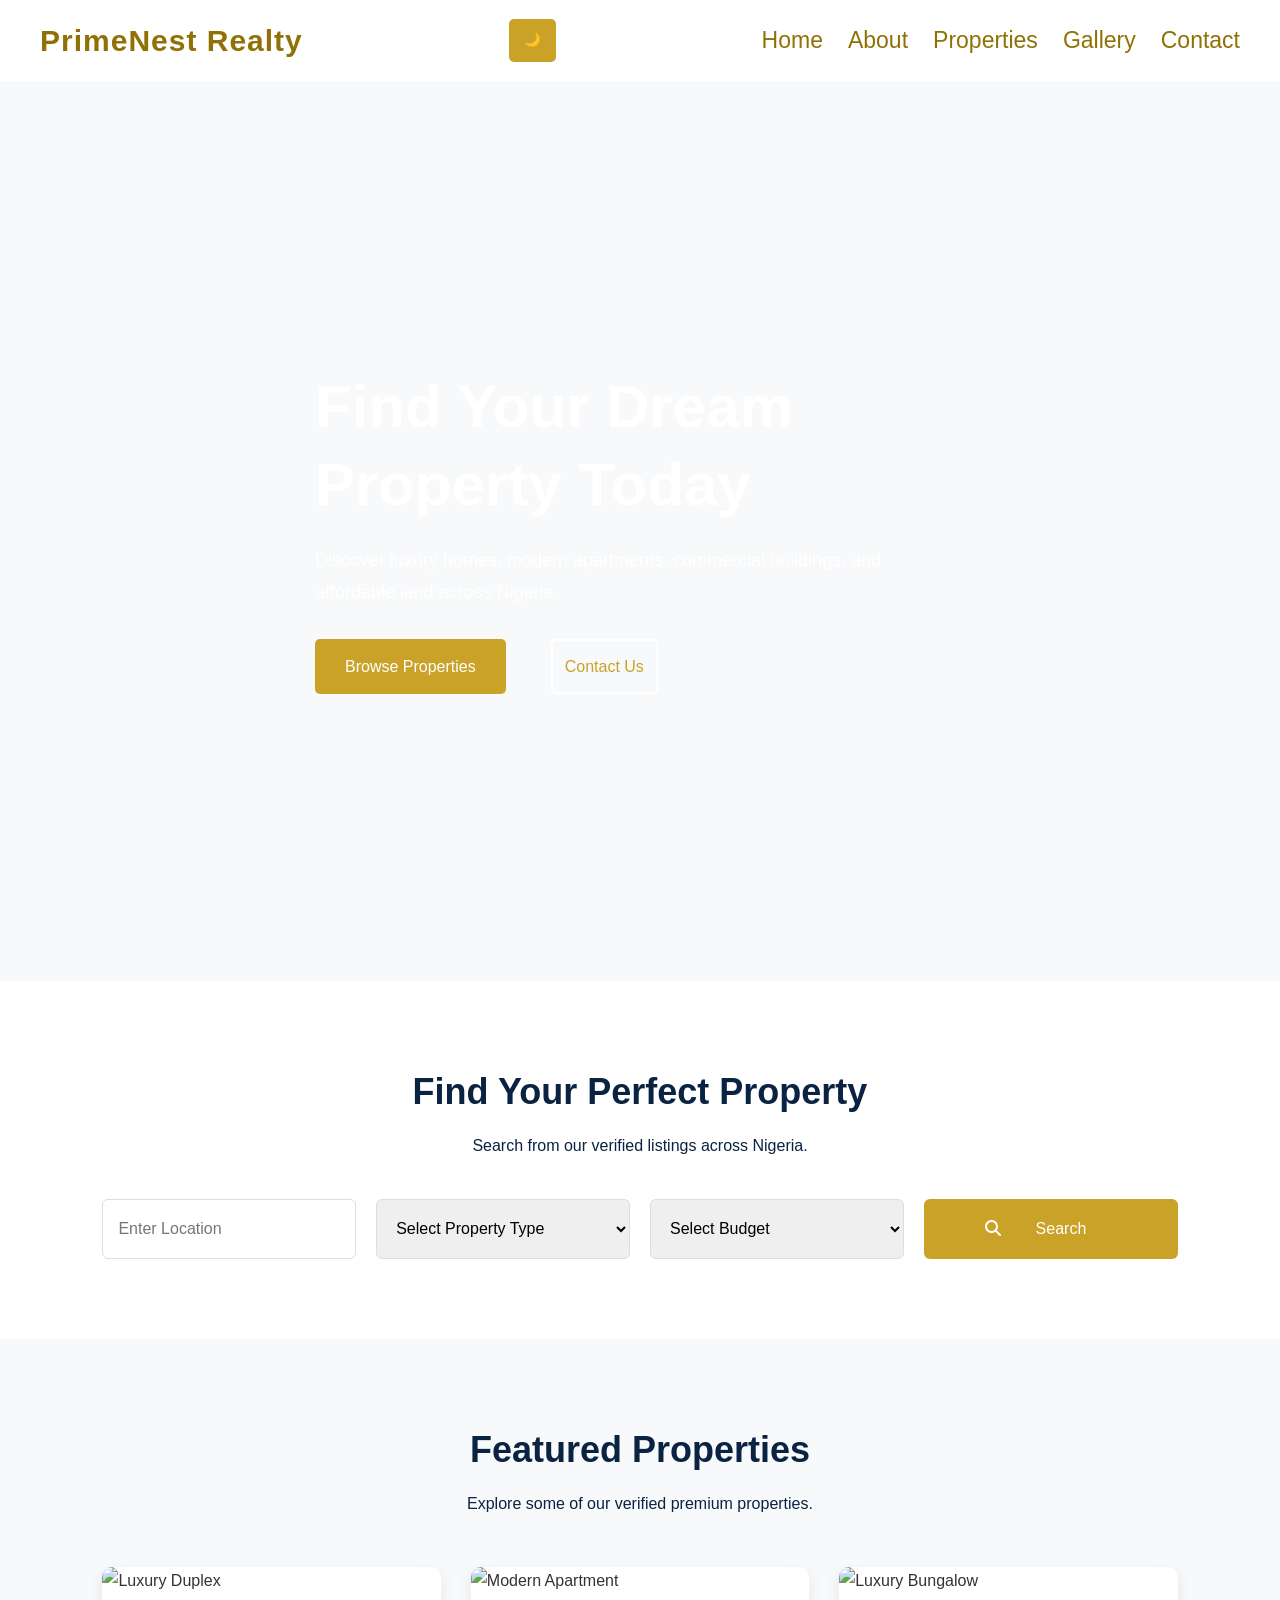
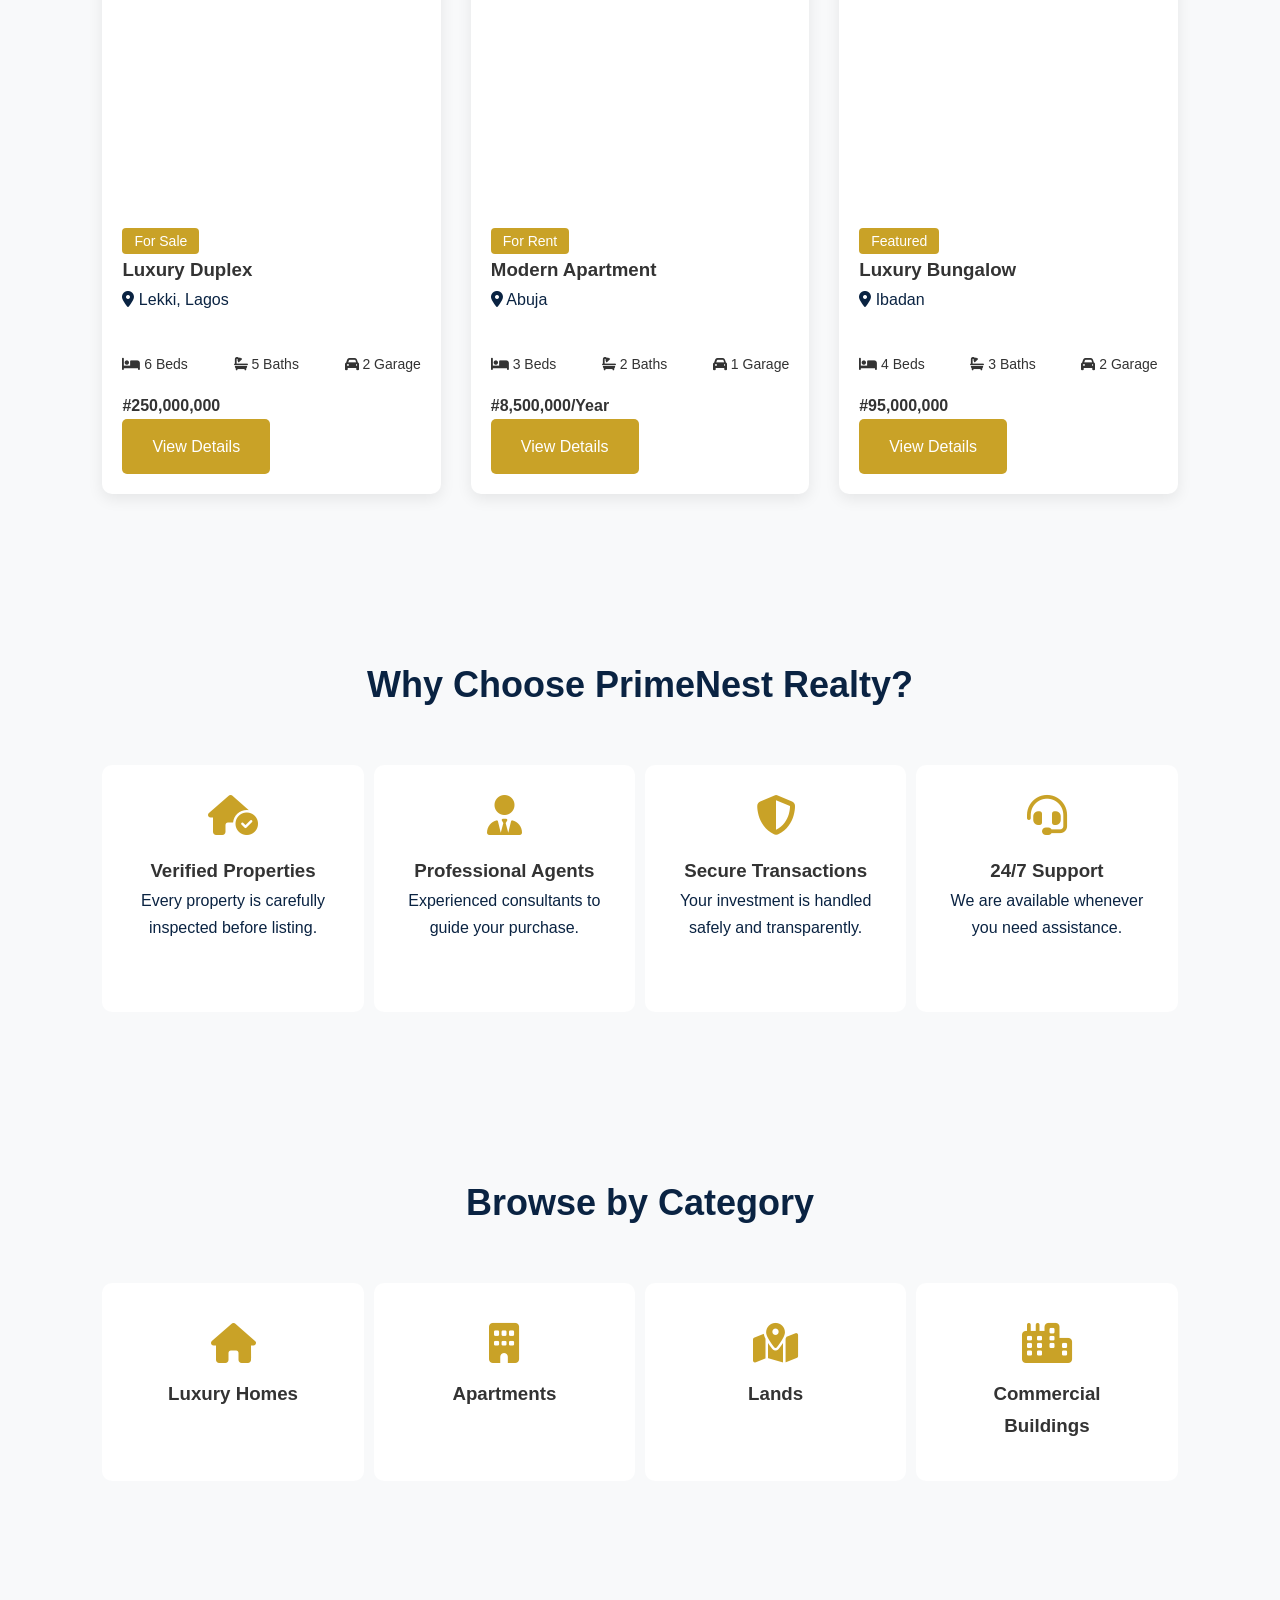
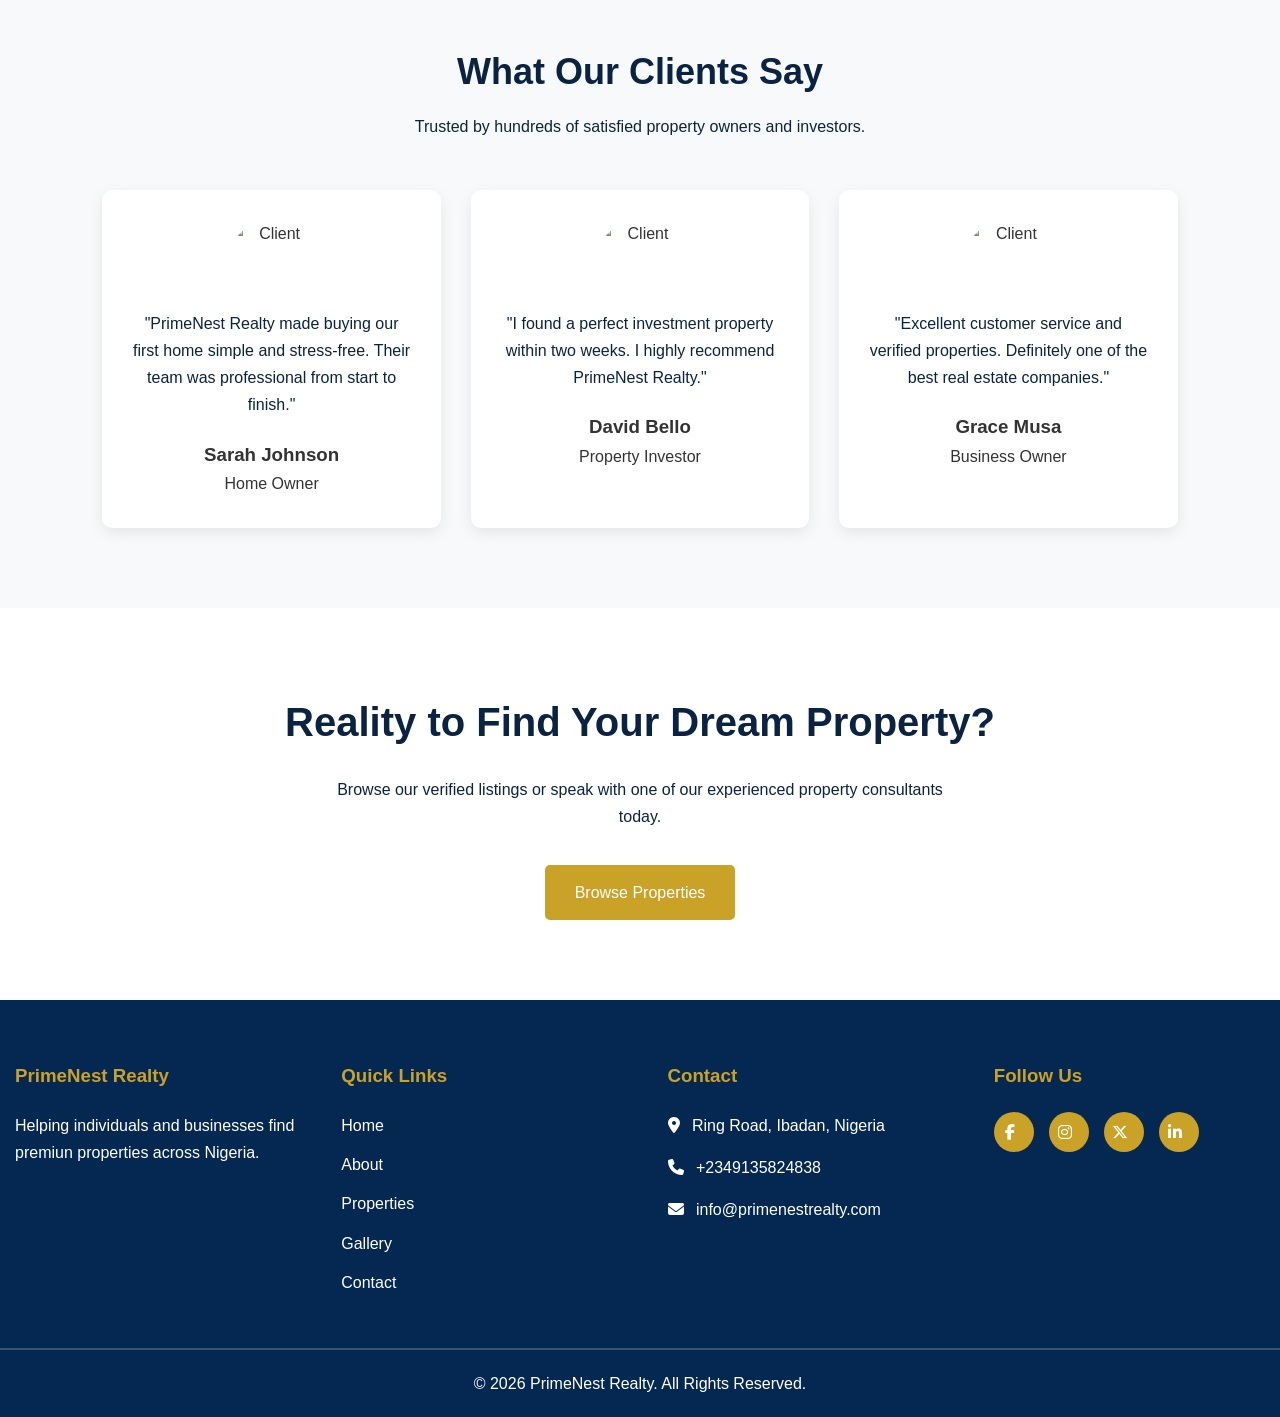
==== index.html @ 71305bbd "Add files via upload" ====
<!DOCTYPE html>
<html lang="en">
<head>
    <meta charset="UTF-8">
    <meta name="viewport" content="width=device-width, initial-scale=1.0">
    <title>PrimeNest Realty</title>
    <link rel="stylesheet" href="https://cdnjs.cloudflare.com/ajax/libs/font-awesome/6.4.0/css/all.min.css">
    <link rel="stylesheet" href="style.css">
</head>
<body>
    <header>
        <div class="logo">PrimeNest Realty </div>
        <div class="menu-toggle" onclick="toggleMenu()">☰</div>
        
        <!--button class="dark-btn" onclick="toggleDarkMode()">🌙</button>-->
        <button id="dark-btn">🌙</button>
        <nav>
            <ul id="navLinks">
                <li><a href="index.html">Home</a></li>
                <li><a href="about.html">About</a></li>
                <li><a href="properties.html">Properties</a></li>
                <li><a href="gallery.html">Gallery</a></li>
                <li><a href="contact.html">Contact</a></li>
            </ul>
        </nav>
    </header>

    <section class="hero">
        <div class="hero-content">
            <h1> Find Your Dream Property Today</h1>
            <p>Discover luxury homes, modern apartments, commercial buildings, and affordable land across Nigeria.</p>
            <div class="hero-buttons">
                <a href="properties.html" class="btn">Browse Properties</a>
                <a href="contact.html" class="btn-outline">Contact Us</a>
            </div>
        </div>
    </section>

    <section class="search-section">
        <div class="search-container">
            <h2>Find Your Perfect Property</h2>
            <p>Search from our verified listings across Nigeria.</p>
            <form class="search-form">
                <input type="text" placeholder="Enter Location">
                <select>
                    <option>Select Property Type</option>
                    <option>House</option>
                    <option>Apartment</option>
                    <option>Land</option>
                    <option>Office Space</option>
                </select>

                <select>
                    <option>Select Budget</option>
                    <option>10 Million</option>
                    <option>20 Million</option>
                    <option>50 Million</option>
                    <option>100 Million</option>
                </select>
                <button type="submit">
                    <i class="fa-solid fa-magnifying-glass"></i>
                     <a href="properties.html" class="btn">Search</a>
                </button>
            </form>
        </div>
    </section>

    <section class="featured-properties">
        <div class="container">
            <div class="section-title">
                <h2>Featured Properties</h2>
                <p>Explore some of our verified premium properties.</p>
            </div>
            <div class="property-grid">
                <div class="property-card">
                    <img src="images/6 BEDROOM DUPLEX.jpg" alt="Luxury Duplex">
                    <div class="property-info">
                        <span class="property-tag">For Sale</span>
                        <h3>Luxury Duplex</h3>
                        <p><i class="fa-solid fa-location-dot"></i> Lekki, Lagos</p>
                        <div class="property-details">
                            <span><i class="fa-solid fa-bed"></i> 6 Beds</span>
                            <span><i class="fa-solid fa-bath"></i> 5 Baths</span>
                            <span><i class="fa-solid fa-car"></i> 2 Garage</span>
                        </div>
                        <h4>#250,000,000</h4>
                        <a href="properties.html" class="btn">View Details</a>
                    </div>
                </div>
                <div class="property-card">
                    <img src="images/Modern house exterior with empty background for real estate concept _ Premium Photo.jpg" alt="Modern Apartment">
                    <div class="property-info">
                        <span class="property-tag">For Rent</span>
                        <h3>Modern Apartment</h3>
                        <p><i class="fa-solid fa-location-dot"></i> Abuja</p>
                        <div class="property-details">
                            <span><i class="fa-solid fa-bed"></i> 3 Beds</span>
                            <span><i class="fa-solid fa-bath"></i> 2 Baths</span>
                            <span><i class="fa-solid fa-car"></i> 1 Garage</span>
                        </div>
                        <h4>#8,500,000/Year</h4>
                        <a href="properties.html" class="btn">View Details</a>
                    </div>
                </div>
                <div class="property-card">
                    <img src="images/35325178326088396.jpg" alt="Luxury Bungalow">
                    <div class="property-info">
                        <span class="property-tag">Featured</span>
                        <h3>Luxury Bungalow</h3>
                        <p><i class="fa-solid fa-location-dot"></i> Ibadan</p>
                        <div class="property-details">
                            <span><i class="fa-solid fa-bed"></i> 4 Beds</span>
                            <span><i class="fa-solid fa-bath"></i> 3 Baths</span>
                            <span><i class="fa-solid fa-car"></i> 2 Garage</span>
                        </div>
                        <h4>#95,000,000</h4>
                        <a href="properties.html" class="btn">View Details</a>
                    </div>
                </div>
            </div>
        </div>
    </section>

    <section class="why-us">
        <div class="container">
            <div class="section-title">
                <h2>Why Choose PrimeNest Realty?</h2>
            </div>
            <div class="why-grid">
                <div class="why-card">
                    <i class="fa-solid fa-house-circle-check"></i>
                    <h3>Verified Properties</h3>
                    <p>Every property is carefully inspected before listing.</p>
                </div>
                <div class="why-card">
                    <i class="fa-solid fa-user-tie"></i>
                    <h3>Professional Agents</h3>
                    <p>Experienced consultants to guide your purchase.</p>
                </div>
                <div class="why-card">
                    <i class="fa-solid fa-shield-halved"></i>
                    <h3>Secure Transactions</h3>
                    <p>Your investment is handled safely and transparently.</p>
                </div>
                <div class="why-card">
                    <i class="fa-solid fa-headset"></i>
                    <h3>24/7 Support</h3>
                    <p>We are available whenever you need assistance.</p>
                </div>
            </div>
        </div>
    </section>

    <section class="categories">
        <div class="container">
            <div class="section-title">
                <h2>Browse by Category</h2>
            </div>
            <div class="category-grid">
                <div class="category-card">
                    <i class="fa-solid fa-house"></i>
                    <h3>Luxury Homes</h3>
                </div>
                <div class="category-card">
                    <i class="fa-solid fa-building"></i>
                    <h3>Apartments</h3>
                </div>
                <div class="category-card">
                    <i class="fa-solid fa-map-location-dot"></i>
                    <h3>Lands</h3>
                </div>
                <div class="category-card">
                    <i class="fa-solid fa-city"></i>
                    <h3>Commercial Buildings</h3>
                </div>
            </div>
        </div>
    </section>

    <section class="testimonials">
        <div class="container">
            <div class="section-title">
                <h2>What Our Clients Say</h2>
                <p>Trusted by hundreds of satisfied property owners and investors.</p>
            </div>
            <div class="testimonial-grid">
                <div class="testimonial-card">
                    <img src="images/Modern Professional Headshot Ideas _ Corporate Styling for Women in BusinessWoman Outfit ideas.jpg" alt="Client">
                    <p>"PrimeNest Realty made buying our first home simple and stress-free. Their team was professional from start to finish."</p>
                    <h3>Sarah Johnson</h3>
                    <span>Home Owner</span>
                </div>
                <div class="testimonial-card">
                    <img src="images/Elevate Your Professional Image_ Style Tips for the Modern Businessman.jpg" alt="Client">
                    <p>"I found a perfect investment property within two weeks. I highly recommend PrimeNest Realty."</p>
                    <h3>David Bello</h3>
                    <span>Property Investor</span>
                </div>
                <div class="testimonial-card">
                    <img src="images/6614730698523078.jpg" alt="Client">
                    <p>"Excellent customer service and verified properties. Definitely one of the best real estate companies."</p>
                    <h3>Grace Musa</h3>
                    <span>Business Owner</span>
                </div>
            </div>
        </div>
    </section>

    <section class="cta">
        <div class="container">
            <h2>Reality to Find Your Dream Property?</h2>
            <p>Browse our verified listings or speak with one of our experienced property consultants today.</p>
            <a href="properties.html" class="btn">Browse Properties</a>
        </div>
    </section>
    <footer>
        <div class="footer-container">
            <div>
                <h3>PrimeNest Realty</h3>
                <p>Helping individuals and businesses find premiun properties across Nigeria.</p>
            </div>
            <div>
                <h3>Quick Links</h3>
                <ul>
                    <li><a href="index.html">Home</a></li>
                    <li><a href="about.html">About</a></li>
                    <li><a href="properties.html">Properties</a></li>
                    <li><a href="gallery.html">Gallery</a></li>
                    <li><a href="contact.html">Contact</a></li>
                </ul>
            </div>
            <div>
                <h3>Contact</h3>
                <p>
                    <a href="https://maps.google.com/?q=Ring+Road,+Ibadan,+Nigeria" target="_blank">
                        <i class="fa-solid fa-location-dot"></i>
                        Ring Road, Ibadan, Nigeria
                    </a>
                </p>
                <p>
                    <a href="tel:+2349135824838">
                        <i class="fa-solid fa-phone"></i>
                        +2349135824838
                    </a>
                </p>
                <p>
                    <a href="mailto:info@hadiaishah02@gmail.com">
                        <i class="fa-solid fa-envelope"></i>
                        info@primenestrealty.com
                    </a>
                </p>
            </div>
            <div>
                <h3>Follow Us</h3>
                <div class="social-icons">
                    <a href="https://facebook.com" target="_blank">
                        <i class="fab fa-facebook-f"></i>
                    </a>
                    <a href="https://instagram.com" target="_blank">
                        <i class="fab fa-instagram"></i>
                    </a>
                    <a href="https://x.com" target="_blank">
                        <i class="fab fa-x-twitter"></i>
                    </a>
                    <a href="https://linkedin.com" target="_blank">
                        <i class="fab fa-linkedin-in"></i>
                    </a>
                </div>
            </div>
        </div>
        <hr>
        <p class="copyright">
           &copy; 2026 PrimeNest Realty. All Rights Reserved.  
        </p>
    </footer>

    <script>
    function toggleMenu(){
    document.getElementById("navLinks").classList.toggle("active");
    }

    /*function toggleDarkMode(){
    document.body.classList.toggle("dark-mode");
    }*/
    
    const btn = document.getElementById("dark-btn");
    btn.onclick = function(){
        document.body.classList.toggle("dark");

        btn.innerHTML = 
        document.body.classList.contains("dark")
        ? "☀️"
        :"🌙";
    }
    </script>
</body>
</html>
---- style.css ----
@import url('https://fonts.googleapis.com/css2?family=Inter:wght@300;400;500;600;700&display=swap');
*{
    margin: 0;
    padding: 0;
    box-sizing: border-box;
    font-family: 'Poppins', sans-serif;
    line-height: 1.7;
}

html{
    scroll-behavior: smooth;
}

body{
    background: #f8f9fa;
    color: #333;
}

header{
  display:flex;
  justify-content:space-between;
  align-items:center;
  padding:15px 40px;
  background:#fff;
  color: #917106;
  position:sticky;
  top:0;
  z-index:1000;
  backdrop-filter:blur(8px);
  bottom: unset;
}

.logo{
    font-weight:700;
    font-size:30px;
    letter-spacing:1px;
}

nav ul{
    display:flex;
    gap:25px;
    list-style:none;
}
nav a{
    color:#917106;
    text-decoration:none;
    font-size:23px;
    font-weight: 500;
}
nav a:hover{
    color:#c59d5f;
    transition: 2s;
}

.menu-toggle{
    display:none;
    cursor:pointer;
}


/*.dark-btn{
    display: block;
    background:none;
    border:none;
    color:#fff;
    font-size:16px;
    cursor:pointer;
}

.dark-mode{
   background:#111;
   color:white;
}
.dark-mode .card{
    background:#222;
}

.dark-mode .section h2{
    color:#fff;
}*/


.dark{
    background: #121212;
    color: white;
}

#dark-btn{
    border: none;
    background: #C9A227;
    color: white;
    padding: 10px 15px;
    border-radius: 5px;
    cursor: pointer;
}

a{
    text-decoration: none;
}

img{
    width: 100%;
    display: block;
}

section{
    padding: 80px 8%;
}

.btn{
    display: inline-block;
    padding: 14px 30px;
    background: #C9A227;
    color: #fff;
    border-radius: 5px;
    transition: 3s;
    font-weight: 500;
}

.btn:hover{
    background: #9b7805;
}

.btn-outline{
    background: transparent;
    border: 2px solid #fff;
    border-radius: 5px;
    margin-left: 25px;
    color: #C9A227;
    padding: 12px;
}

.btn-outline:hover{
    background: #C9A227;
    color: #fff;
    transition: 3s;
}

.hero{
    height: 100vh;
    background: linear-gradient(rgba(0,0,0,0.55)),url(images/📌NOW\ SELLING!\ in\ Apo\ Resettlement\ are\ these….jpg) center/cover ;
    background-size: cover;
    background-position: center;
    display: flex;
    align-items: center;
}

.hero-content{
    max-width: 1200px;
    margin: auto;
    color: #fff;
    justify-content: center;
}

.page-banner{
    height: 100vh;
    background: linear-gradient(rgba(0,0,0,0.55)),url(images/1266706141706466.jpg) center/cover;
    background-size: cover;
    background-position: center;
    display: flex;
    align-items: center;
}

.banner-content{
    max-width: 1200px;
    margin: auto;
    color: #fff;
    justify-content: center;
    align-items: center;
}

.page-banner h1{
    font-size: 60px;
    line-height: 1.3;
    margin-bottom: 20px;
}

.page-banner p{
    align-items: center;
    justify-content: center;
}

.hero h1{
    font-size: 60px;
    max-width: 650px;
    line-height: 1.3;
    margin-bottom: 20px;
}

.hero p{
    max-width: 600px;
    font-size: 18px;
    line-height: 1.8;
    margin-bottom: 30px;
}

.hero-buttons{
    display: flex;
    gap: 20px;
}

.search-section{
    background: #ffffff;
}

.search-container{
    max-width: 1200px;
    margin: auto;
    text-align: center;
    justify-content: center;
}

.search-container h2{
    color: #0A2342;
    margin-bottom: 10px;
    font-size: 36px;
    align-items: center;
}

.search-container p{
    color: #0A2342;
    margin-bottom: 40px;
}

.search-form{
    display: grid;
    grid-template-columns: repeat(4, 1fr);
    gap: 20px;
}

.search-form input, .search-form select{
    padding: 15px;
    border: solid 1px #ddd;
    border-radius: 6px;
    font-size: 16px;
    outline: none;
}

.search-form input:focus, .search-form select:focus{
    border-color: #C9A227;
}

.search-form button{
    background: #C9A227;
    color: #fff;
    border: none;
    border-radius: 6px;
    cursor: pointer;
    font-size: 16px;
    transition: 3s;
}

.search-form button:hover{
    background:#9b7805;
    color: #eee;
}

/* About */
.about-company{
    padding: 80px 8%;
    background: #fff;
    display: flex;
}


.container-about-grid{
    display: grid;
    grid-template-columns: 1fr 1fr;
    gap: 50px;
    align-items: center;
}

.container-about-grid img{
    width: 100%;
    border-radius: 15px;
    box-shadow: 0 10px 25px rgba(0,0,0,.15);
    transition: 4s;
}

.container-about-grid img:hover{
    transform: scale(1.03);
}

.about h2{
    font-size: 38px;
    color: #0A2342;
    margin-bottom: 20px;
}

.about p{
    color: #666;
    line-height: 1.8;
    margin-bottom: 15px;
    font-size: 17px;
}

.about h2::after{
    content: "";
    display: block;
    width: 230px;
    height: 4px;
    background: #C9A227;
    margin-top: 10px;
    border-radius: 5px;
}

/*.about-grid{
    display: grid;
    grid-template-columns: repeat(auto-fit,minmax(320px,1fr));
    gap: 40px;
    align-items: center;
}

.about-grid img{
    width: 100%;
    border-radius: 12px;
    box-shadow: 0 5px 15px rgba(0,0,0,0.1);
}

.about-grid h2{
    color: #0A2342;
    margin-bottom: 20px;
}

.about-grid p{
    color: #555;
    line-height: 1.8;
    margin-bottom: 15px;
}*/

.mission-grid{
    display: grid;
    grid-template-columns: repeat(auto-fit,minmax(220px,1fr));
    gap: 12px;
}

.mission-card, .vision-card{
    background: #0A2342;
    padding: 30px;
    border-radius: 12px;
    text-align: center;
    box-shadow: 0 5px 15px rgba(0,0,0,0.08);
    gap: 10px;
    transition: 3s;
    height: 170px;
}

.mission-card h2, .vision-card h2{
    color: #C9A227;
    font-size: 30px;
}

.mission-card p, .vision-card p{
    color: white;
}

.mission-card:hover, .vision-card:hover{
    transform: translateY(-10px);
}

.values{
    padding: 80px 10%;
}

.values h2{
    text-align: center;
    margin-bottom: 40px;
}

.values-grid{
    display: grid;
    grid-template-columns: repeat(auto-fit,minmax(220px,1fr));
    gap: 10px;
}

.value-card{
    background: white;
    padding: 30px;
    border-radius: 12px;
    text-align: center;
    box-shadow: 0 5px 15px rgba(0,0,0,0.08);
    gap: 10px;
    transition: 3s;
}

.value-card:hover{
    transform: translateY(-8px);
}

.value-card i{
    font-size: 40px;
    color: #C9A227;
    margin-bottom: 15px;
}

.value-card h3{
    margin-bottom: 10px;
}

/* Team */
.team{
    padding: 80px 10%;
    background: #f8f9fa;
}

.team h2{
    text-align: center;
    margin-bottom: 40px;
}

.team-grid{
    display: grid;
    grid-template-columns: repeat(auto-fit,minmax(250px,1fr));
    gap: 30px;
}

.team-card{
    background: white;
    border-radius: 12px;
    overflow: hidden;
    text-align: center;
    box-shadow: 0 5px 15px rgba(0,0,0,0.08);
    transition: 3s;
}

.team-card:hover{
    transform: translateY(-8px);
}

.team-card img{
    width: 100%;
    height: 280px;
    object-fit:cover;
}

.team-card h3{
    margin-top: 20px;
}

.team-card p{
    margin-bottom: 20px;
    color: #777;
}

/* Achievements */
.achievements{
    padding: 80px 10%;
}

.achievements h2{
    text-align: center;
    margin-bottom: 40px;
}

.achievement-grid{
    display: grid;
    grid-template-columns: repeat(auto-fit,minmax(180px,1fr));
    gap: 25px;
    text-align: center;
}

.achievement-grid div{
    background: #0A2342;
    color: white;
    padding: 30px;
    border-radius: 10px;
    transition: 3s;
}

.achievement-grid h1{
    color: #C9A227;
    font-size: 40px;
}

.achievement-grid div p{
    color: white;
}

.achievement-grid div:hover{
    transform: translateY(-8px);
}

/* FAQ */
.faq{
    padding: 80px 10%;
    background: #f8f9fa;
}

.faq h2{
    text-align: center;
    margin-bottom: 40px;
}

.faq-item{
    background: white;
    padding: 20px;
    margin-bottom: 20px;
    border-left: 5px solid #C9A227;
    border-radius: 8px;
    box-shadow: 0 3px 10px rgba(0,0,0,0.05);
}

.faq-item h3{
    color: #0A2342;
    margin-bottom: 10px;
}

.container{
    max-width: 1200px;
    margin: auto;
}
.container h2{
    color: #0A2342;
    margin-bottom: 10px;
    font-size: 36px;
    align-items: center;
}

.container p{
    color: #0A2342;
    margin-bottom: 40px;
}
.section-title{
    text-align: center;
    margin-bottom: 50px;
}

.property-grid{
    display: grid;
    grid-template-columns: repeat(auto-fit, minmax(320px, 1fr));
    gap: 30px;
}

.property-card{
    background: #fff;
    border-radius: 10px;
    overflow: hidden;
    box-shadow: 0 5px 15px rgba(0,0,0,0.08);
    transition: 3s;
}

.property-card:hover{
    transform: translateY(-8px);
}

.property-card img{
    height: 240px;
    object-fit: cover;
}

.property-info{
    padding: 20px;
}

.property-tag{
    background: #C9A227;
    color: #fff;
    padding: 5px 12px;
    border-radius: 4px;
    font-size: 14px;
}

.property-details{
    display: flex;
    justify-content: space-between;
    margin: 15px 0;
    font-size: 14px;
}

.property-search{
    display: flex;
    text-align: center;
}

.why-us{
    text-align: center;
}

.why-grid{
    display: grid;
    grid-template-columns: repeat(auto-fit,minmax(250px,1fr));
    gap: 10px;
}

.why-card{
    background-color: #fff;
    padding: 30px;
    text-align: center;
    border-radius: 10px;
    transition: 3s;
}

.why-card:hover{
    background-color: #0A2342;
    color: #fff;
}

.why-card i{
    font-size: 40px;
    color: #C9A227;
    margin-bottom: 20px;
}

.why-card p:hover{
    color: #fff;
}

.categories{
    text-align: center;
}

.category-grid{
    display: grid;
    grid-template-columns: repeat(auto-fit,minmax(220px,1fr));
    gap: 10px;
}

.category-card{
    background: #fff;
    padding: 40px;
    border-radius: 10px;
    text-align: center;
    transition: 3s;
}

.category-card:hover{
    background: #0A2342;
    color: #fff;
}

.category-card i{
    font-size: 40px;
    color: #C9A227;
    margin-bottom: 15px;
}



.testimonial-grid{
    display: grid;
    grid-template-columns: repeat(auto-fit,minmax(300px,1fr));
    gap: 30px;
    transition: 3s;
}

.testimonial-card{
    background: #fff;
    padding: 30px;
    text-align: center;
    border-radius: 10px;
    box-shadow: 0 5px 15px rgba(0,0,0,0.08);
    transition: 3s;
}

.testimonial-card img{
    width: 90px;
    height: 90px;
    border-radius: 50px;
    object-fit: cover;
    margin: auto;
    margin-bottom: 2opx;
}

.testimonial-card p{
    margin-bottom: 20px;
}

.testimonial-card:hover{
    transform: translateY(-10px);
}

.cta{
    background: #fff;
    color: #0A2342;
    text-align: center;
}

.cta h2{
    color: #0A2342;
    font-size: 40px;
}

.cta p{
    max-width: 650px;
    margin: 20px auto 35px;
}

.gallery-section{
    padding: 70px 0;
}

.gallery-grid{
    display: grid;
    grid-template-columns: repeat(auto-fit,minmax(280px,1fr));
    gap: 25px;
}

.gallery-grid img{
    width: 100%;
    height: 250px;
    object-fit: cover;
    border-radius: 10px;
    transition: 3s;
    cursor: pointer;
}

.gallery-grid img:hover{
    transform: scale(1.05);
}

footer{
    background: #052852;
    color: #fff;
    padding: 60px 0 20px;
}

.footer-container{
    display: grid;
    grid-template-columns: repeat(auto-fit,minmax(220px,1fr));
    gap: 40px;
    margin-left: 15px;
}

.footer-container h3{
    margin-bottom: 20px;
    color: #C9A227;
}

.footer-container ul{
    list-style: none;
}
.footer-container ul li{
    margin-bottom: 12px;
}

.footer-container a{
    color: #fff;
    text-decoration: none;
    transition: 3s;
}

.footer-container a:hover{
    color: #C9A227;
}

.footer-container p{
    margin-bottom: 15px;
}

.footer-container i{
    margin-right: 8px;
}

.social-icons{
    display: flex;
    gap: 15px;
    margin-top: 15px;
}

.social-icons a{
    display: flex;
    width: 40px;
    height: 40px;
    border-radius: 50%;
    background: #C9A227;
    color: #fff;
    justify-content: center;
    align-items: center;
    transition: 3s;   
}

.social-icons a:hover{
    background: #fff;
    color: #0A2342;
}

footer hr{
    margin: 40px 0 20px;
    border: 1px solid rgba(255,255,255,.2);
}

.copyright{
    text-align: center;
}

.contact-grid{
    display: grid;
    grid-template-columns:repeat(auto-fit,minmax250px,1fr);
    gap: 30px;
}

.info-card{
    background: #fff;
    padding: 30px;
    border-radius: 10px;
    text-align: center;
    box-shadow: 0 5px 15px rgba(0,0,0,0.08);
}

.info-card i{
    font-size: 40px;
    color: #C9A227;
    margin-bottom: 15px;
}

.contact-form{
    display: grid;
    gap: 20px;
}

.contact-form input, .contact-form textarea{
    padding: 15px;
    border: 1px solid #ddd;
    border-radius: 5px;
    font-size: 16px;
    width: 100%;
}

.map iframe{
    width: 100%;
    height: 450px;
    border: none;
    border-radius: 10px;
}

.business-hours{
    text-align: center;
}

.business-hours ul{
    list-style: none;
    margin-top: 20px;
}

.business-hours li{
    margin-bottom: 12px;
}

@media screen and (max-width:768px){
    nav ul{
    display:none;
    flex-direction:column;
    background:#fff;
    position:absolute;
    top:60px;
    right:0;
    padding:20px;
  }

  nav ul.active{
    display:flex;
}

    /*.nav ul{

    position:fixed;

    top:0;

    right:-300px;

    width:280px;

    height:100vh;

    background:#ffffff;

    box-shadow:-8px 0 20px rgba(0,0,0,.15);

    display:flex;

    flex-direction:column;

    padding-top:90px;

    transition:.4s ease;

    z-index:1000;

}

.nav ul.active{

    right:0;

}

.nav ul li{

    list-style:none;

}

.nav ul a{

    display:block;

    padding:18px 30px;

    text-decoration:none;

    color:#0A2342;

    font-size:18px;

    font-weight:600;

    transition:.3s;

}

.nav ul a:hover{

    background:#C9A227;

    color:white;

    padding-left:40px;

}*/

  .menu-toggle{
    display:block;
}
    .dark-btn{
        display: block;
    }
    .search-form{
        flex-direction: column;
    }

    .container-about-grid{
        grid-template-columns: 1fr;
    }

    .about{
        text-align: center;
    }

    .about h2::after{
        width: 450px;
    }
}
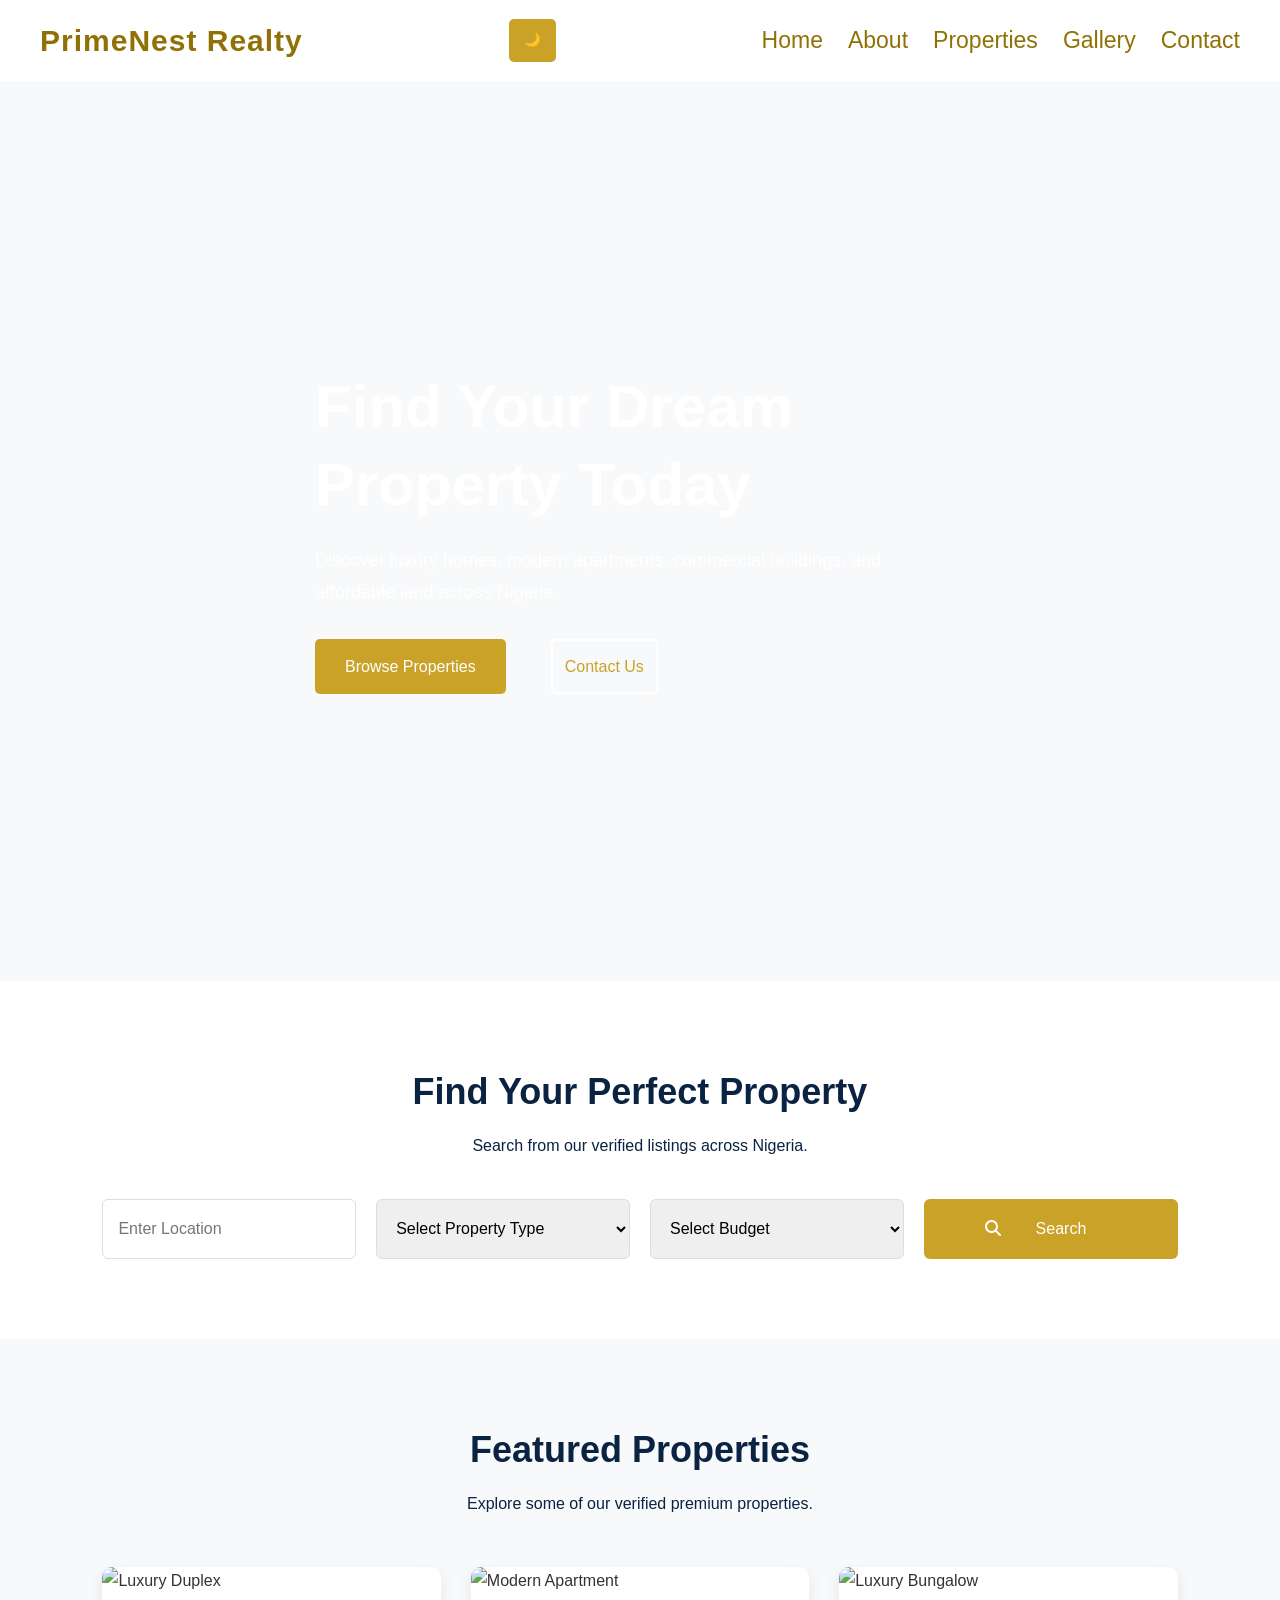
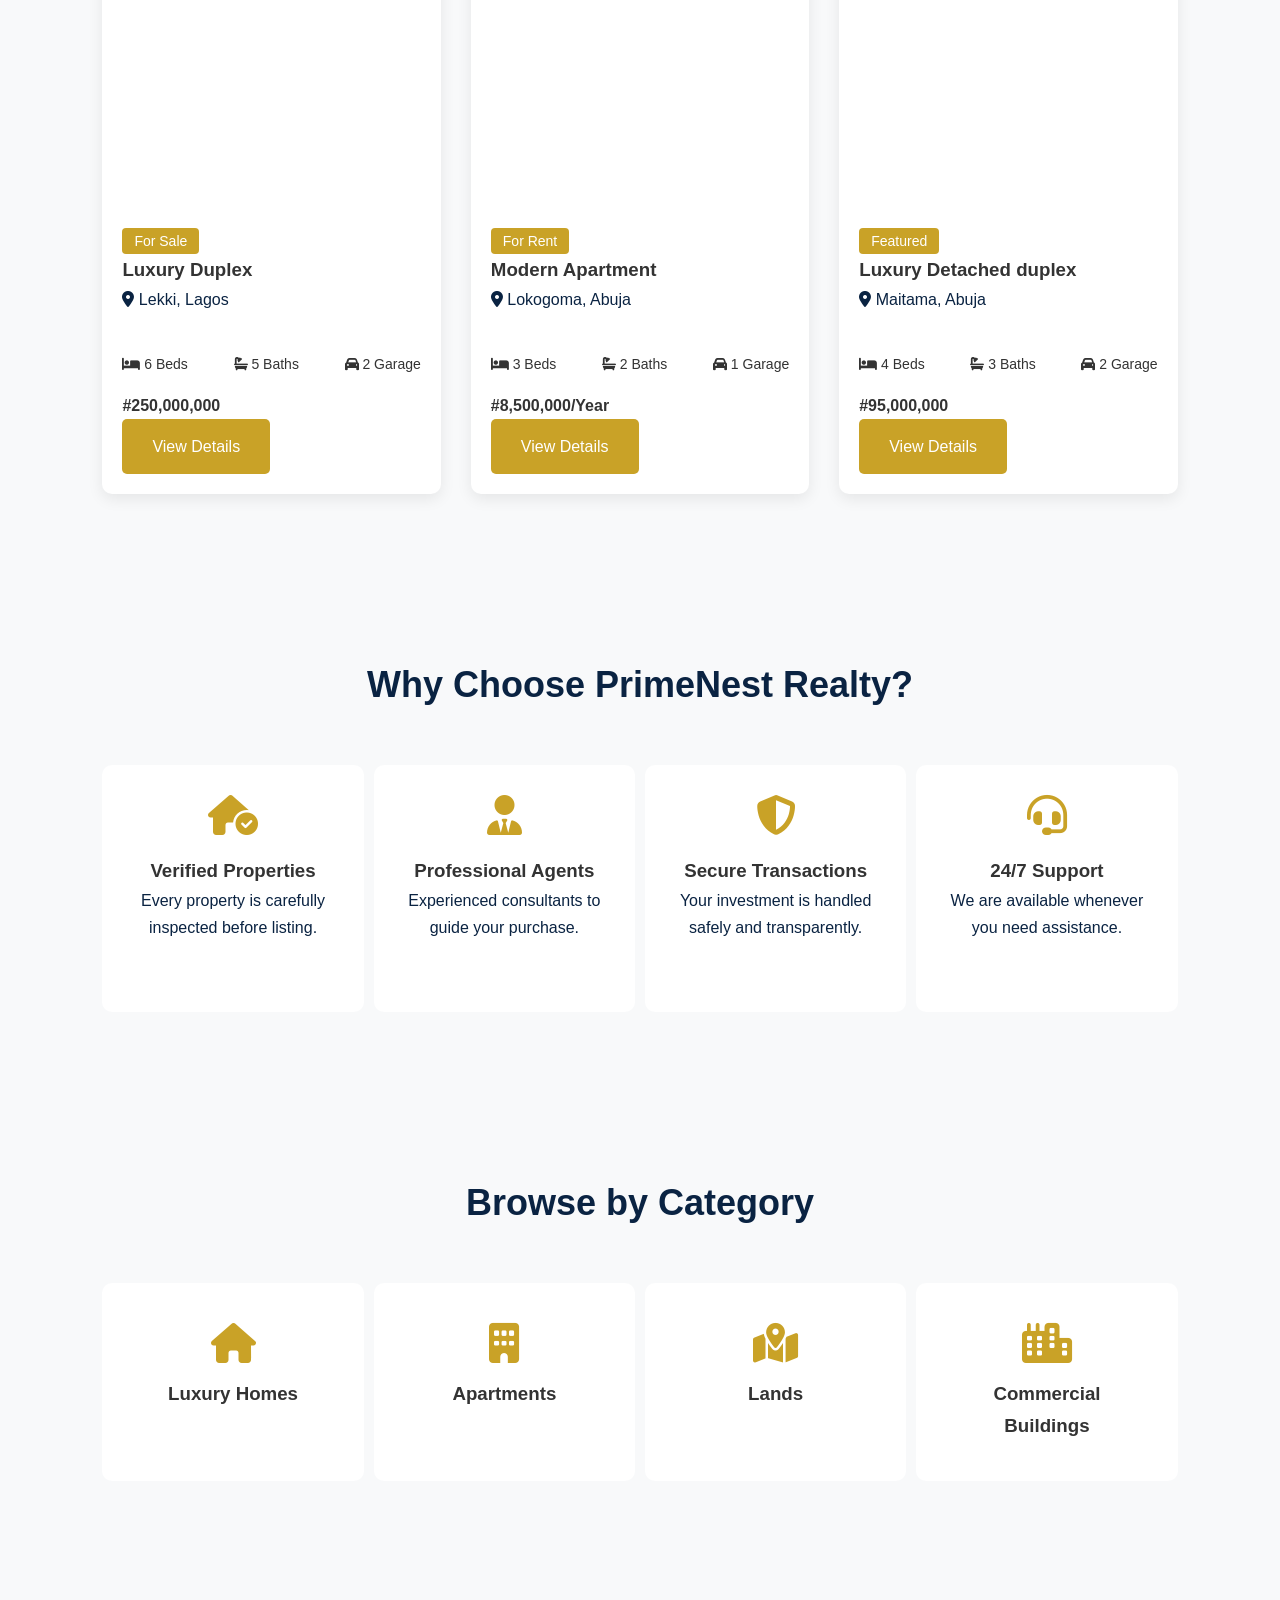
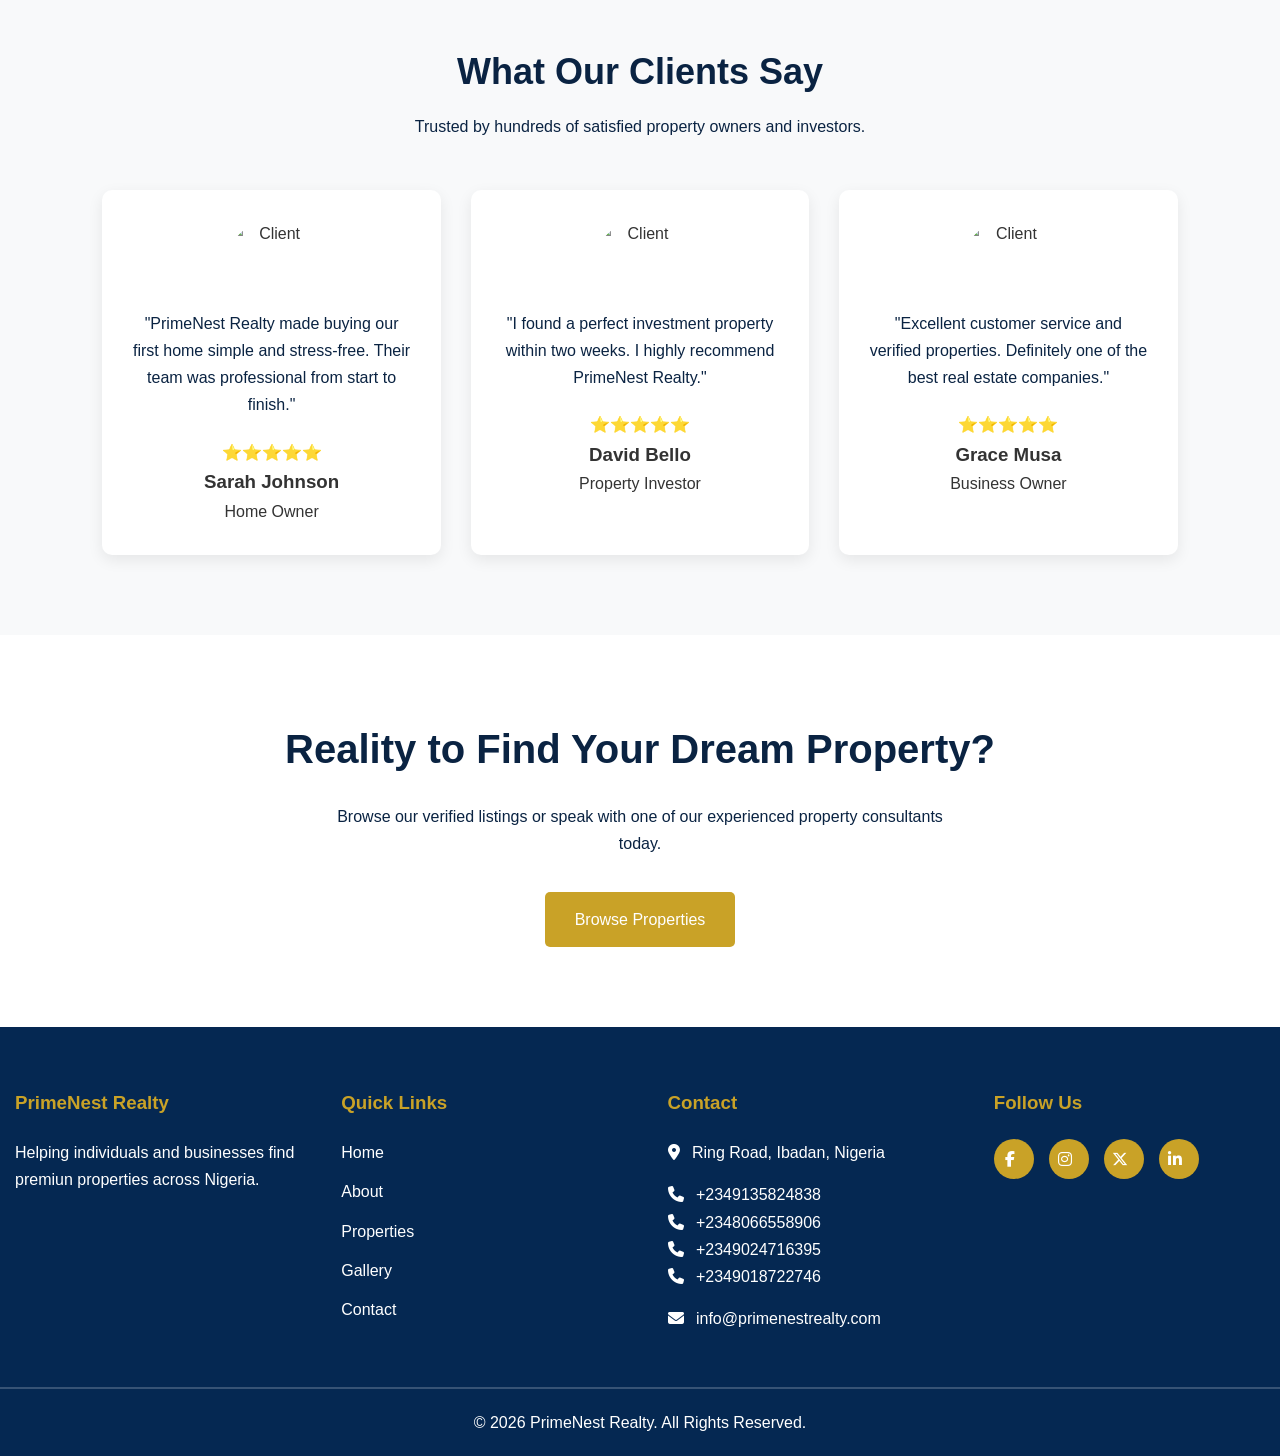
==== commit 4bc283ba: "Add files via upload" ====
--- a/index.html
+++ b/index.html
@@ -4,7 +4,7 @@
     <meta charset="UTF-8">
     <meta name="viewport" content="width=device-width, initial-scale=1.0">
     <title>PrimeNest Realty</title>
-    <link rel="stylesheet" href="https://cdnjs.cloudflare.com/ajax/libs/font-awesome/6.4.0/css/all.min.css">
+        <link rel="stylesheet" href="https://cdnjs.cloudflare.com/ajax/libs/font-awesome/6.5.1/css/all.min.css">
     <link rel="stylesheet" href="style.css">
 </head>
 <body>
@@ -92,7 +92,7 @@
                     <div class="property-info">
                         <span class="property-tag">For Rent</span>
                         <h3>Modern Apartment</h3>
-                        <p><i class="fa-solid fa-location-dot"></i> Abuja</p>
+                        <p><i class="fa-solid fa-location-dot"></i> Lokogoma, Abuja</p>
                         <div class="property-details">
                             <span><i class="fa-solid fa-bed"></i> 3 Beds</span>
                             <span><i class="fa-solid fa-bath"></i> 2 Baths</span>
@@ -106,8 +106,8 @@
                     <img src="images/35325178326088396.jpg" alt="Luxury Bungalow">
                     <div class="property-info">
                         <span class="property-tag">Featured</span>
-                        <h3>Luxury Bungalow</h3>
-                        <p><i class="fa-solid fa-location-dot"></i> Ibadan</p>
+                        <h3>Luxury Detached duplex</h3>
+                        <p><i class="fa-solid fa-location-dot"></i> Maitama, Abuja</p>
                         <div class="property-details">
                             <span><i class="fa-solid fa-bed"></i> 4 Beds</span>
                             <span><i class="fa-solid fa-bath"></i> 3 Baths</span>
@@ -187,18 +187,21 @@
                 <div class="testimonial-card">
                     <img src="images/Modern Professional Headshot Ideas _ Corporate Styling for Women in BusinessWoman Outfit ideas.jpg" alt="Client">
                     <p>"PrimeNest Realty made buying our first home simple and stress-free. Their team was professional from start to finish."</p>
+                    ⭐⭐⭐⭐⭐
                     <h3>Sarah Johnson</h3>
                     <span>Home Owner</span>
                 </div>
                 <div class="testimonial-card">
                     <img src="images/Elevate Your Professional Image_ Style Tips for the Modern Businessman.jpg" alt="Client">
                     <p>"I found a perfect investment property within two weeks. I highly recommend PrimeNest Realty."</p>
+                    ⭐⭐⭐⭐⭐
                     <h3>David Bello</h3>
                     <span>Property Investor</span>
                 </div>
                 <div class="testimonial-card">
                     <img src="images/6614730698523078.jpg" alt="Client">
                     <p>"Excellent customer service and verified properties. Definitely one of the best real estate companies."</p>
+                    ⭐⭐⭐⭐⭐
                     <h3>Grace Musa</h3>
                     <span>Business Owner</span>
                 </div>
@@ -239,9 +242,15 @@
                 </p>
                 <p>
                     <a href="tel:+2349135824838">
-                        <i class="fa-solid fa-phone"></i>
-                        +2349135824838
-                    </a>
+                            <i class="fa-solid fa-phone"></i>
+                            +2349135824838 <br>
+                            <i class="fa-solid fa-phone"></i>
+                            +2348066558906 <br>
+                            <i class="fa-solid fa-phone"></i>
+                            +2349024716395 <br>
+                            <i class="fa-solid fa-phone"></i>
+                            +2349018722746
+                        </a>
                 </p>
                 <p>
                     <a href="mailto:info@hadiaishah02@gmail.com">
@@ -274,24 +283,6 @@
         </p>
     </footer>
 
-    <script>
-    function toggleMenu(){
-    document.getElementById("navLinks").classList.toggle("active");
-    }
-
-    /*function toggleDarkMode(){
-    document.body.classList.toggle("dark-mode");
-    }*/
-    
-    const btn = document.getElementById("dark-btn");
-    btn.onclick = function(){
-        document.body.classList.toggle("dark");
-
-        btn.innerHTML = 
-        document.body.classList.contains("dark")
-        ? "☀️"
-        :"🌙";
-    }
-    </script>
+    <script src="Real.js"></script>
 </body>
 </html>
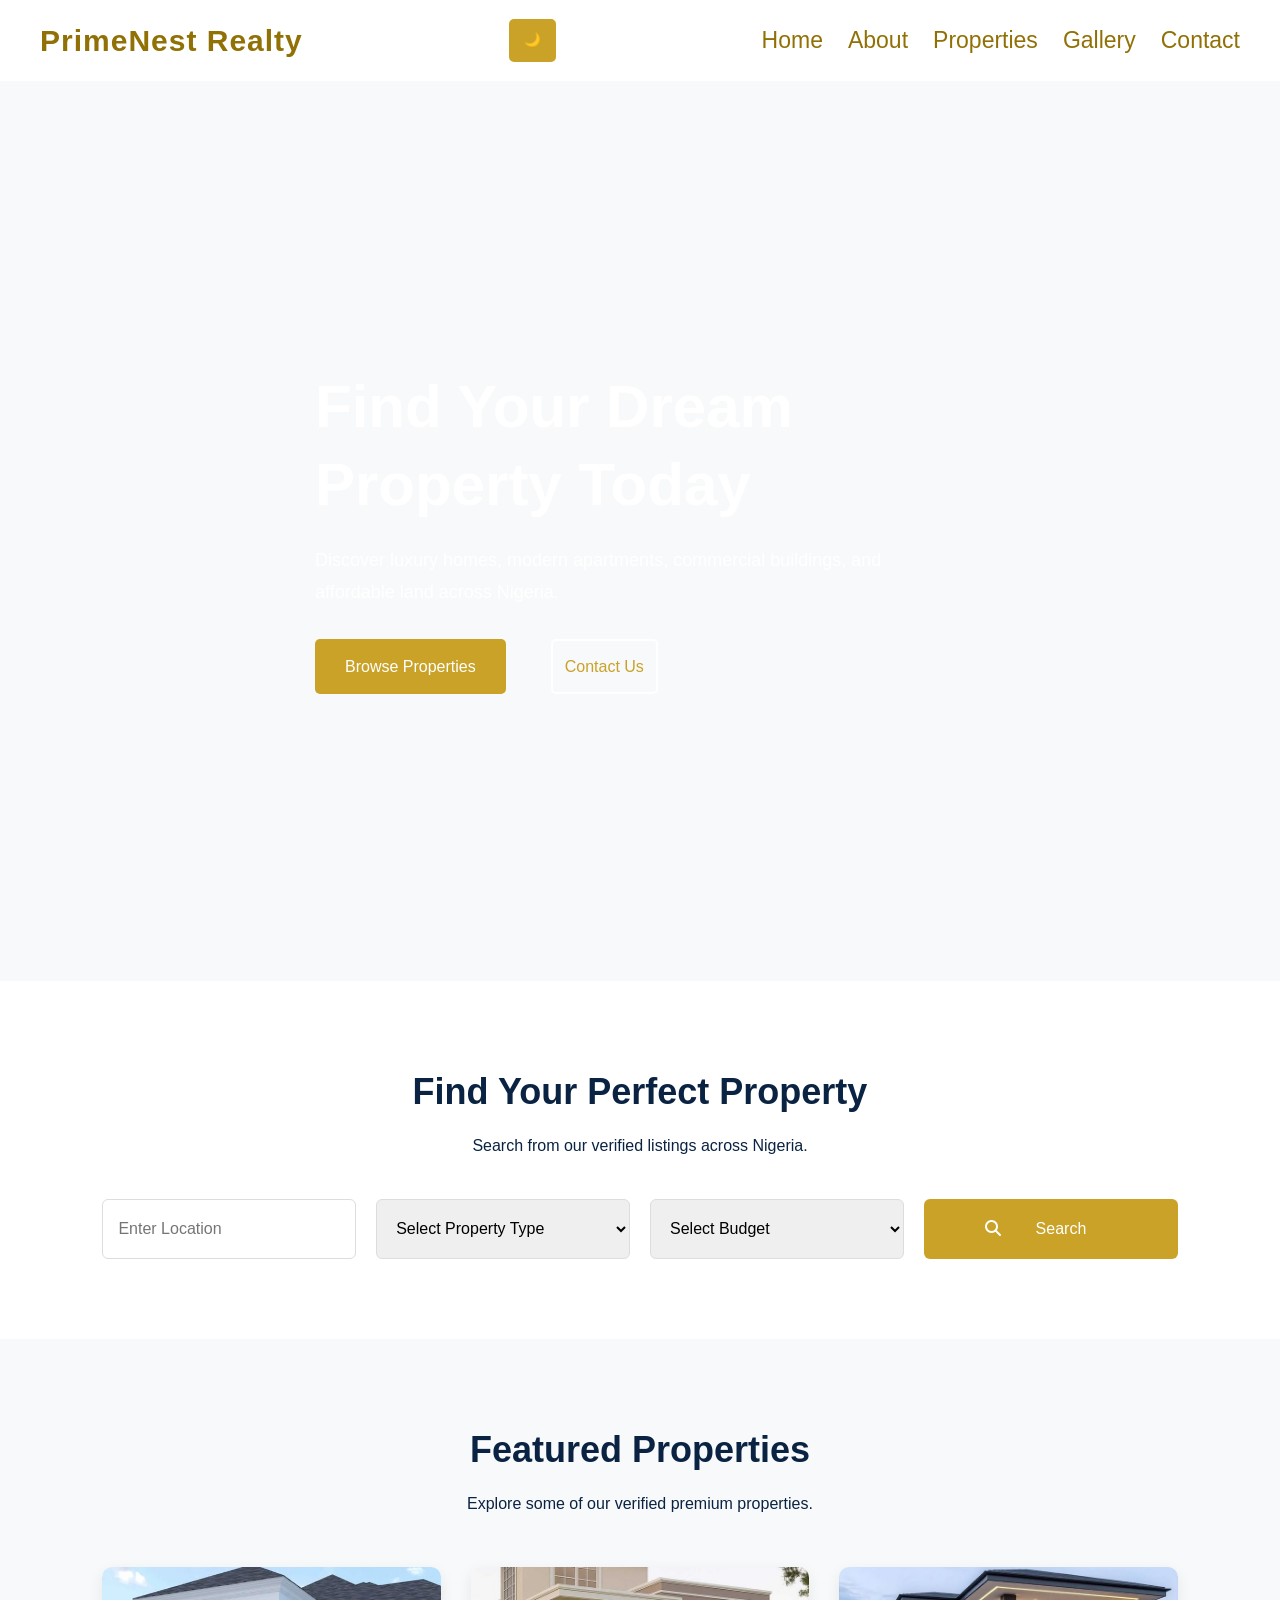
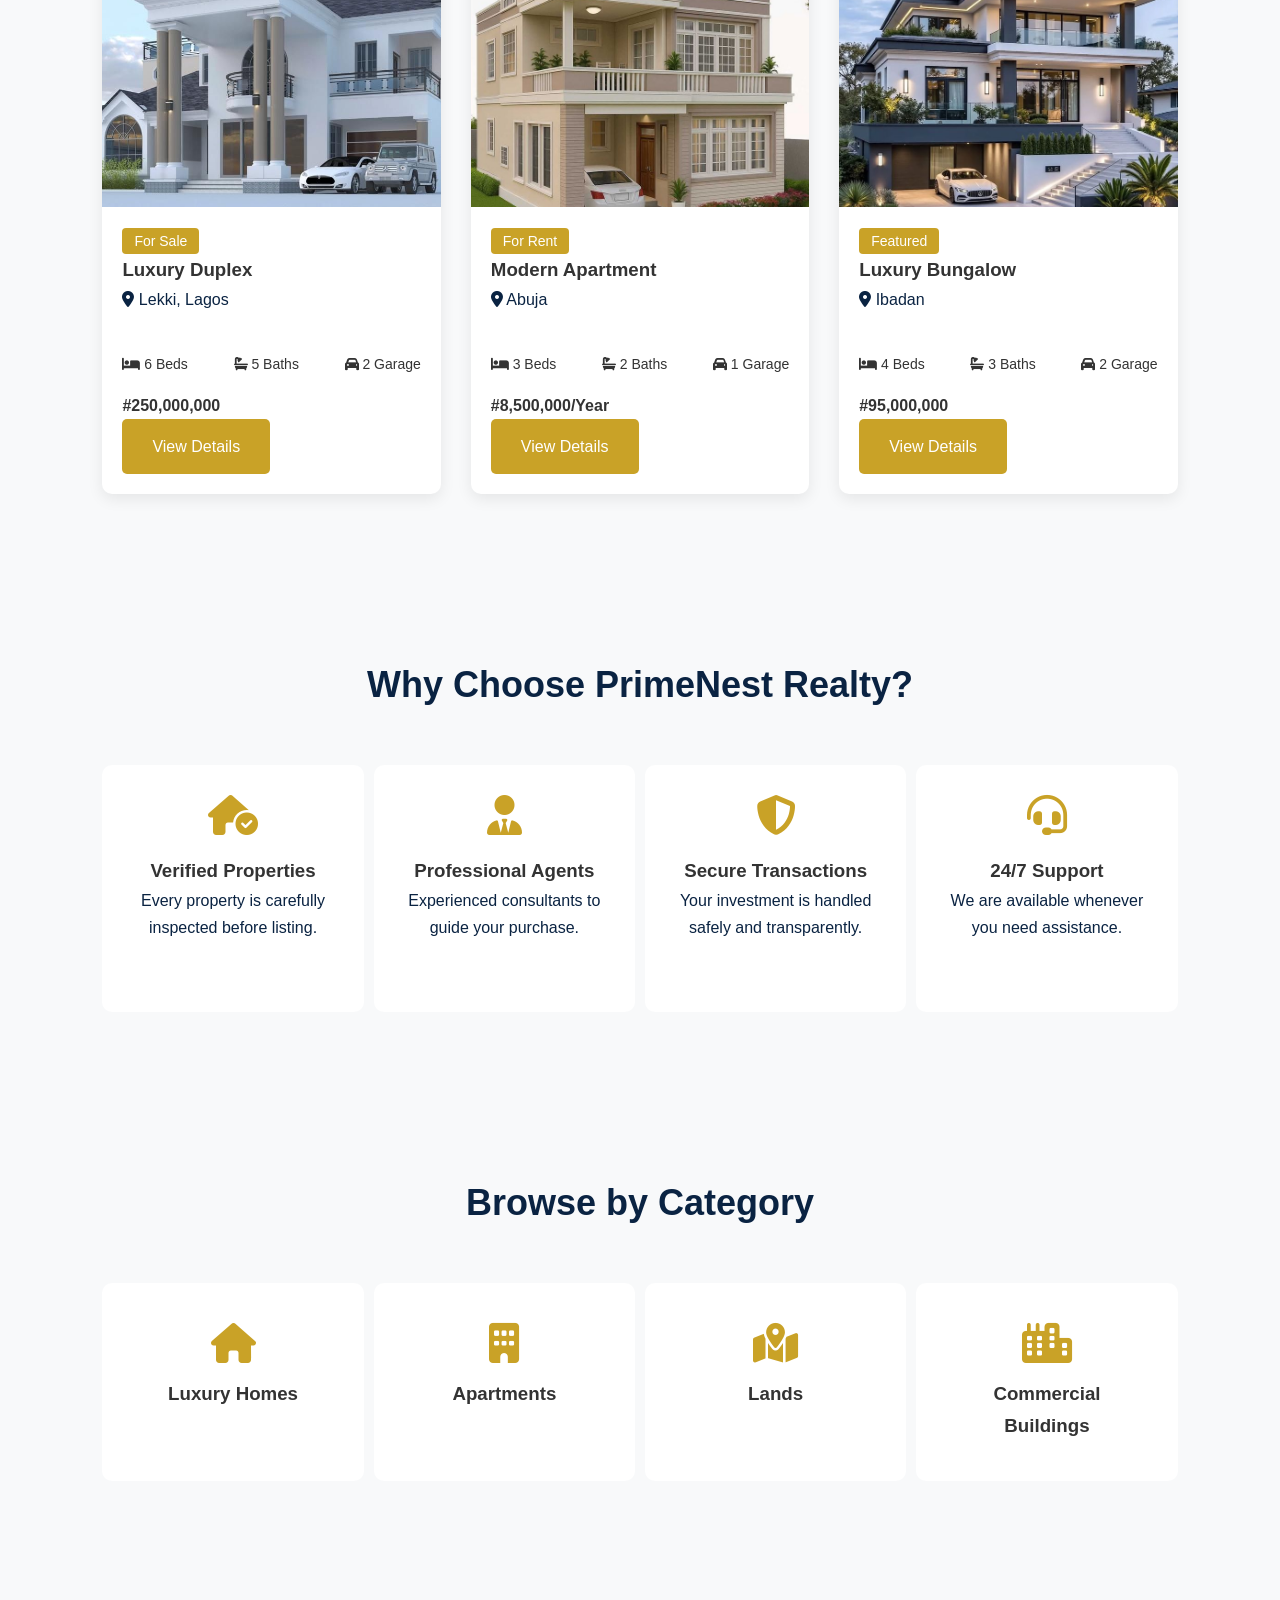
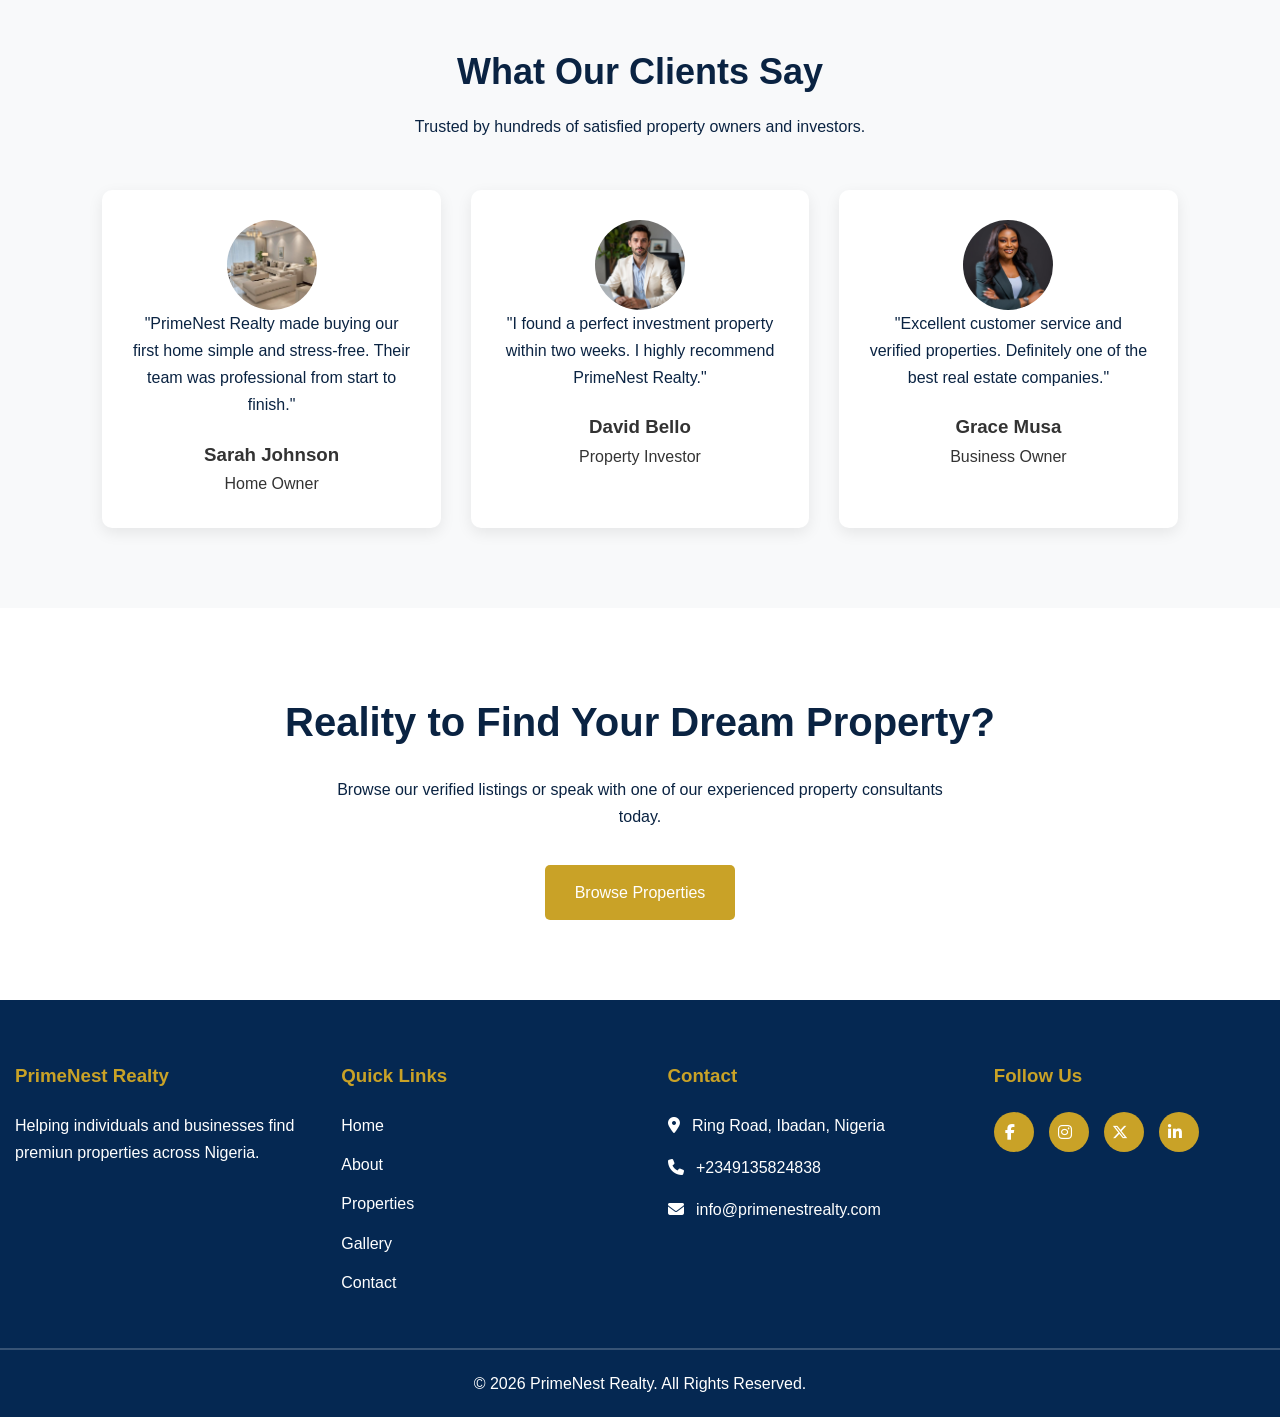
==== commit a3ef28e0: "refactor: update gallery and property pages with new assets and clean up unused images" ====
--- a/index.html
+++ b/index.html
@@ -1,288 +1,297 @@
-<!DOCTYPE html>
-<html lang="en">
-<head>
-    <meta charset="UTF-8">
-    <meta name="viewport" content="width=device-width, initial-scale=1.0">
-    <title>PrimeNest Realty</title>
-        <link rel="stylesheet" href="https://cdnjs.cloudflare.com/ajax/libs/font-awesome/6.5.1/css/all.min.css">
-    <link rel="stylesheet" href="style.css">
-</head>
-<body>
-    <header>
-        <div class="logo">PrimeNest Realty </div>
-        <div class="menu-toggle" onclick="toggleMenu()">☰</div>
-        
-        <!--button class="dark-btn" onclick="toggleDarkMode()">🌙</button>-->
-        <button id="dark-btn">🌙</button>
-        <nav>
-            <ul id="navLinks">
-                <li><a href="index.html">Home</a></li>
-                <li><a href="about.html">About</a></li>
-                <li><a href="properties.html">Properties</a></li>
-                <li><a href="gallery.html">Gallery</a></li>
-                <li><a href="contact.html">Contact</a></li>
-            </ul>
-        </nav>
-    </header>
-
-    <section class="hero">
-        <div class="hero-content">
-            <h1> Find Your Dream Property Today</h1>
-            <p>Discover luxury homes, modern apartments, commercial buildings, and affordable land across Nigeria.</p>
-            <div class="hero-buttons">
-                <a href="properties.html" class="btn">Browse Properties</a>
-                <a href="contact.html" class="btn-outline">Contact Us</a>
-            </div>
-        </div>
-    </section>
-
-    <section class="search-section">
-        <div class="search-container">
-            <h2>Find Your Perfect Property</h2>
-            <p>Search from our verified listings across Nigeria.</p>
-            <form class="search-form">
-                <input type="text" placeholder="Enter Location">
-                <select>
-                    <option>Select Property Type</option>
-                    <option>House</option>
-                    <option>Apartment</option>
-                    <option>Land</option>
-                    <option>Office Space</option>
-                </select>
-
-                <select>
-                    <option>Select Budget</option>
-                    <option>10 Million</option>
-                    <option>20 Million</option>
-                    <option>50 Million</option>
-                    <option>100 Million</option>
-                </select>
-                <button type="submit">
-                    <i class="fa-solid fa-magnifying-glass"></i>
-                     <a href="properties.html" class="btn">Search</a>
-                </button>
-            </form>
-        </div>
-    </section>
-
-    <section class="featured-properties">
-        <div class="container">
-            <div class="section-title">
-                <h2>Featured Properties</h2>
-                <p>Explore some of our verified premium properties.</p>
-            </div>
-            <div class="property-grid">
-                <div class="property-card">
-                    <img src="images/6 BEDROOM DUPLEX.jpg" alt="Luxury Duplex">
-                    <div class="property-info">
-                        <span class="property-tag">For Sale</span>
-                        <h3>Luxury Duplex</h3>
-                        <p><i class="fa-solid fa-location-dot"></i> Lekki, Lagos</p>
-                        <div class="property-details">
-                            <span><i class="fa-solid fa-bed"></i> 6 Beds</span>
-                            <span><i class="fa-solid fa-bath"></i> 5 Baths</span>
-                            <span><i class="fa-solid fa-car"></i> 2 Garage</span>
-                        </div>
-                        <h4>#250,000,000</h4>
-                        <a href="properties.html" class="btn">View Details</a>
-                    </div>
-                </div>
-                <div class="property-card">
-                    <img src="images/Modern house exterior with empty background for real estate concept _ Premium Photo.jpg" alt="Modern Apartment">
-                    <div class="property-info">
-                        <span class="property-tag">For Rent</span>
-                        <h3>Modern Apartment</h3>
-                        <p><i class="fa-solid fa-location-dot"></i> Lokogoma, Abuja</p>
-                        <div class="property-details">
-                            <span><i class="fa-solid fa-bed"></i> 3 Beds</span>
-                            <span><i class="fa-solid fa-bath"></i> 2 Baths</span>
-                            <span><i class="fa-solid fa-car"></i> 1 Garage</span>
-                        </div>
-                        <h4>#8,500,000/Year</h4>
-                        <a href="properties.html" class="btn">View Details</a>
-                    </div>
-                </div>
-                <div class="property-card">
-                    <img src="images/35325178326088396.jpg" alt="Luxury Bungalow">
-                    <div class="property-info">
-                        <span class="property-tag">Featured</span>
-                        <h3>Luxury Detached duplex</h3>
-                        <p><i class="fa-solid fa-location-dot"></i> Maitama, Abuja</p>
-                        <div class="property-details">
-                            <span><i class="fa-solid fa-bed"></i> 4 Beds</span>
-                            <span><i class="fa-solid fa-bath"></i> 3 Baths</span>
-                            <span><i class="fa-solid fa-car"></i> 2 Garage</span>
-                        </div>
-                        <h4>#95,000,000</h4>
-                        <a href="properties.html" class="btn">View Details</a>
-                    </div>
-                </div>
-            </div>
-        </div>
-    </section>
-
-    <section class="why-us">
-        <div class="container">
-            <div class="section-title">
-                <h2>Why Choose PrimeNest Realty?</h2>
-            </div>
-            <div class="why-grid">
-                <div class="why-card">
-                    <i class="fa-solid fa-house-circle-check"></i>
-                    <h3>Verified Properties</h3>
-                    <p>Every property is carefully inspected before listing.</p>
-                </div>
-                <div class="why-card">
-                    <i class="fa-solid fa-user-tie"></i>
-                    <h3>Professional Agents</h3>
-                    <p>Experienced consultants to guide your purchase.</p>
-                </div>
-                <div class="why-card">
-                    <i class="fa-solid fa-shield-halved"></i>
-                    <h3>Secure Transactions</h3>
-                    <p>Your investment is handled safely and transparently.</p>
-                </div>
-                <div class="why-card">
-                    <i class="fa-solid fa-headset"></i>
-                    <h3>24/7 Support</h3>
-                    <p>We are available whenever you need assistance.</p>
-                </div>
-            </div>
-        </div>
-    </section>
-
-    <section class="categories">
-        <div class="container">
-            <div class="section-title">
-                <h2>Browse by Category</h2>
-            </div>
-            <div class="category-grid">
-                <div class="category-card">
-                    <i class="fa-solid fa-house"></i>
-                    <h3>Luxury Homes</h3>
-                </div>
-                <div class="category-card">
-                    <i class="fa-solid fa-building"></i>
-                    <h3>Apartments</h3>
-                </div>
-                <div class="category-card">
-                    <i class="fa-solid fa-map-location-dot"></i>
-                    <h3>Lands</h3>
-                </div>
-                <div class="category-card">
-                    <i class="fa-solid fa-city"></i>
-                    <h3>Commercial Buildings</h3>
-                </div>
-            </div>
-        </div>
-    </section>
-
-    <section class="testimonials">
-        <div class="container">
-            <div class="section-title">
-                <h2>What Our Clients Say</h2>
-                <p>Trusted by hundreds of satisfied property owners and investors.</p>
-            </div>
-            <div class="testimonial-grid">
-                <div class="testimonial-card">
-                    <img src="images/Modern Professional Headshot Ideas _ Corporate Styling for Women in BusinessWoman Outfit ideas.jpg" alt="Client">
-                    <p>"PrimeNest Realty made buying our first home simple and stress-free. Their team was professional from start to finish."</p>
-                    ⭐⭐⭐⭐⭐
-                    <h3>Sarah Johnson</h3>
-                    <span>Home Owner</span>
-                </div>
-                <div class="testimonial-card">
-                    <img src="images/Elevate Your Professional Image_ Style Tips for the Modern Businessman.jpg" alt="Client">
-                    <p>"I found a perfect investment property within two weeks. I highly recommend PrimeNest Realty."</p>
-                    ⭐⭐⭐⭐⭐
-                    <h3>David Bello</h3>
-                    <span>Property Investor</span>
-                </div>
-                <div class="testimonial-card">
-                    <img src="images/6614730698523078.jpg" alt="Client">
-                    <p>"Excellent customer service and verified properties. Definitely one of the best real estate companies."</p>
-                    ⭐⭐⭐⭐⭐
-                    <h3>Grace Musa</h3>
-                    <span>Business Owner</span>
-                </div>
-            </div>
-        </div>
-    </section>
-
-    <section class="cta">
-        <div class="container">
-            <h2>Reality to Find Your Dream Property?</h2>
-            <p>Browse our verified listings or speak with one of our experienced property consultants today.</p>
-            <a href="properties.html" class="btn">Browse Properties</a>
-        </div>
-    </section>
-    <footer>
-        <div class="footer-container">
-            <div>
-                <h3>PrimeNest Realty</h3>
-                <p>Helping individuals and businesses find premiun properties across Nigeria.</p>
-            </div>
-            <div>
-                <h3>Quick Links</h3>
-                <ul>
-                    <li><a href="index.html">Home</a></li>
-                    <li><a href="about.html">About</a></li>
-                    <li><a href="properties.html">Properties</a></li>
-                    <li><a href="gallery.html">Gallery</a></li>
-                    <li><a href="contact.html">Contact</a></li>
-                </ul>
-            </div>
-            <div>
-                <h3>Contact</h3>
-                <p>
-                    <a href="https://maps.google.com/?q=Ring+Road,+Ibadan,+Nigeria" target="_blank">
-                        <i class="fa-solid fa-location-dot"></i>
-                        Ring Road, Ibadan, Nigeria
-                    </a>
-                </p>
-                <p>
-                    <a href="tel:+2349135824838">
-                            <i class="fa-solid fa-phone"></i>
-                            +2349135824838 <br>
-                            <i class="fa-solid fa-phone"></i>
-                            +2348066558906 <br>
-                            <i class="fa-solid fa-phone"></i>
-                            +2349024716395 <br>
-                            <i class="fa-solid fa-phone"></i>
-                            +2349018722746
-                        </a>
-                </p>
-                <p>
-                    <a href="mailto:info@hadiaishah02@gmail.com">
-                        <i class="fa-solid fa-envelope"></i>
-                        info@primenestrealty.com
-                    </a>
-                </p>
-            </div>
-            <div>
-                <h3>Follow Us</h3>
-                <div class="social-icons">
-                    <a href="https://facebook.com" target="_blank">
-                        <i class="fab fa-facebook-f"></i>
-                    </a>
-                    <a href="https://instagram.com" target="_blank">
-                        <i class="fab fa-instagram"></i>
-                    </a>
-                    <a href="https://x.com" target="_blank">
-                        <i class="fab fa-x-twitter"></i>
-                    </a>
-                    <a href="https://linkedin.com" target="_blank">
-                        <i class="fab fa-linkedin-in"></i>
-                    </a>
-                </div>
-            </div>
-        </div>
-        <hr>
-        <p class="copyright">
-           &copy; 2026 PrimeNest Realty. All Rights Reserved.  
-        </p>
-    </footer>
-
-    <script src="Real.js"></script>
-</body>
+<!DOCTYPE html>
+<html lang="en">
+<head>
+    <meta charset="UTF-8">
+    <meta name="viewport" content="width=device-width, initial-scale=1.0">
+    <title>PrimeNest Realty</title>
+    <link rel="stylesheet" href="https://cdnjs.cloudflare.com/ajax/libs/font-awesome/6.4.0/css/all.min.css">
+    <link rel="stylesheet" href="style.css">
+</head>
+<body>
+    <header>
+        <div class="logo">PrimeNest Realty </div>
+        <div class="menu-toggle" onclick="toggleMenu()">☰</div>
+        
+        <!--button class="dark-btn" onclick="toggleDarkMode()">🌙</button>-->
+        <button id="dark-btn">🌙</button>
+        <nav>
+            <ul id="navLinks">
+                <li><a href="index.html">Home</a></li>
+                <li><a href="about.html">About</a></li>
+                <li><a href="properties.html">Properties</a></li>
+                <li><a href="gallery.html">Gallery</a></li>
+                <li><a href="contact.html">Contact</a></li>
+            </ul>
+        </nav>
+    </header>
+
+    <section class="hero">
+        <div class="hero-content">
+            <h1> Find Your Dream Property Today</h1>
+            <p>Discover luxury homes, modern apartments, commercial buildings, and affordable land across Nigeria.</p>
+            <div class="hero-buttons">
+                <a href="properties.html" class="btn">Browse Properties</a>
+                <a href="contact.html" class="btn-outline">Contact Us</a>
+            </div>
+        </div>
+    </section>
+
+    <section class="search-section">
+        <div class="search-container">
+            <h2>Find Your Perfect Property</h2>
+            <p>Search from our verified listings across Nigeria.</p>
+            <form class="search-form">
+                <input type="text" placeholder="Enter Location">
+                <select>
+                    <option>Select Property Type</option>
+                    <option>House</option>
+                    <option>Apartment</option>
+                    <option>Land</option>
+                    <option>Office Space</option>
+                </select>
+
+                <select>
+                    <option>Select Budget</option>
+                    <option>10 Million</option>
+                    <option>20 Million</option>
+                    <option>50 Million</option>
+                    <option>100 Million</option>
+                </select>
+                <button type="submit">
+                    <i class="fa-solid fa-magnifying-glass"></i>
+                     <a href="properties.html" class="btn">Search</a>
+                </button>
+            </form>
+        </div>
+    </section>
+
+    <section class="featured-properties">
+        <div class="container">
+            <div class="section-title">
+                <h2>Featured Properties</h2>
+                <p>Explore some of our verified premium properties.</p>
+            </div>
+            <div class="property-grid">
+                <div class="property-card">
+                    <img src="images/luxury-duplex.jpg" alt="Luxury Duplex">
+                    <div class="property-info">
+                        <span class="property-tag">For Sale</span>
+                        <h3>Luxury Duplex</h3>
+                        <p><i class="fa-solid fa-location-dot"></i> Lekki, Lagos</p>
+                        <div class="property-details">
+                            <span><i class="fa-solid fa-bed"></i> 6 Beds</span>
+                            <span><i class="fa-solid fa-bath"></i> 5 Baths</span>
+                            <span><i class="fa-solid fa-car"></i> 2 Garage</span>
+                        </div>
+                        <h4>#250,000,000</h4>
+                        <a href="properties.html" class="btn">View Details</a>
+                    </div>
+                </div>
+                <div class="property-card">
+                    <img src="images/modern-apartment-exterior.jpg" alt="Modern Apartment">
+                    <div class="property-info">
+                        <span class="property-tag">For Rent</span>
+                        <h3>Modern Apartment</h3>
+                        <p><i class="fa-solid fa-location-dot"></i> Abuja</p>
+                        <div class="property-details">
+                            <span><i class="fa-solid fa-bed"></i> 3 Beds</span>
+                            <span><i class="fa-solid fa-bath"></i> 2 Baths</span>
+                            <span><i class="fa-solid fa-car"></i> 1 Garage</span>
+                        </div>
+                        <h4>#8,500,000/Year</h4>
+                        <a href="properties.html" class="btn">View Details</a>
+                    </div>
+                </div>
+                <div class="property-card">
+                    <img src="images/luxury-bungalow.jpg" alt="Luxury Bungalow">
+                    <div class="property-info">
+                        <span class="property-tag">Featured</span>
+                        <h3>Luxury Bungalow</h3>
+                        <p><i class="fa-solid fa-location-dot"></i> Ibadan</p>
+                        <div class="property-details">
+                            <span><i class="fa-solid fa-bed"></i> 4 Beds</span>
+                            <span><i class="fa-solid fa-bath"></i> 3 Baths</span>
+                            <span><i class="fa-solid fa-car"></i> 2 Garage</span>
+                        </div>
+                        <h4>#95,000,000</h4>
+                        <a href="properties.html" class="btn">View Details</a>
+                    </div>
+                </div>
+            </div>
+        </div>
+    </section>
+
+    <section class="why-us">
+        <div class="container">
+            <div class="section-title">
+                <h2>Why Choose PrimeNest Realty?</h2>
+            </div>
+            <div class="why-grid">
+                <div class="why-card">
+                    <i class="fa-solid fa-house-circle-check"></i>
+                    <h3>Verified Properties</h3>
+                    <p>Every property is carefully inspected before listing.</p>
+                </div>
+                <div class="why-card">
+                    <i class="fa-solid fa-user-tie"></i>
+                    <h3>Professional Agents</h3>
+                    <p>Experienced consultants to guide your purchase.</p>
+                </div>
+                <div class="why-card">
+                    <i class="fa-solid fa-shield-halved"></i>
+                    <h3>Secure Transactions</h3>
+                    <p>Your investment is handled safely and transparently.</p>
+                </div>
+                <div class="why-card">
+                    <i class="fa-solid fa-headset"></i>
+                    <h3>24/7 Support</h3>
+                    <p>We are available whenever you need assistance.</p>
+                </div>
+            </div>
+        </div>
+    </section>
+
+    <section class="categories">
+        <div class="container">
+            <div class="section-title">
+                <h2>Browse by Category</h2>
+            </div>
+            <div class="category-grid">
+                <div class="category-card">
+                    <i class="fa-solid fa-house"></i>
+                    <h3>Luxury Homes</h3>
+                </div>
+                <div class="category-card">
+                    <i class="fa-solid fa-building"></i>
+                    <h3>Apartments</h3>
+                </div>
+                <div class="category-card">
+                    <i class="fa-solid fa-map-location-dot"></i>
+                    <h3>Lands</h3>
+                </div>
+                <div class="category-card">
+                    <i class="fa-solid fa-city"></i>
+                    <h3>Commercial Buildings</h3>
+                </div>
+            </div>
+        </div>
+    </section>
+
+    <section class="testimonials">
+        <div class="container">
+            <div class="section-title">
+                <h2>What Our Clients Say</h2>
+                <p>Trusted by hundreds of satisfied property owners and investors.</p>
+            </div>
+            <div class="testimonial-grid">
+                <div class="testimonial-card">
+                    <img src="images/testimonial-sarah.jpg" alt="Client">
+                    <p>"PrimeNest Realty made buying our first home simple and stress-free. Their team was professional from start to finish."</p>
+                    <h3>Sarah Johnson</h3>
+                    <span>Home Owner</span>
+                </div>
+                <div class="testimonial-card">
+                    <img src="images/testimonial-david.jpg" alt="Client">
+                    <p>"I found a perfect investment property within two weeks. I highly recommend PrimeNest Realty."</p>
+                    <h3>David Bello</h3>
+                    <span>Property Investor</span>
+                </div>
+                <div class="testimonial-card">
+                    <img src="images/testimonial-grace.jpg" alt="Client">
+                    <p>"Excellent customer service and verified properties. Definitely one of the best real estate companies."</p>
+                    <h3>Grace Musa</h3>
+                    <span>Business Owner</span>
+                </div>
+            </div>
+        </div>
+    </section>
+
+    <section class="cta">
+        <div class="container">
+            <h2>Reality to Find Your Dream Property?</h2>
+            <p>Browse our verified listings or speak with one of our experienced property consultants today.</p>
+            <a href="properties.html" class="btn">Browse Properties</a>
+        </div>
+    </section>
+    <footer>
+        <div class="footer-container">
+            <div>
+                <h3>PrimeNest Realty</h3>
+                <p>Helping individuals and businesses find premiun properties across Nigeria.</p>
+            </div>
+            <div>
+                <h3>Quick Links</h3>
+                <ul>
+                    <li><a href="index.html">Home</a></li>
+                    <li><a href="about.html">About</a></li>
+                    <li><a href="properties.html">Properties</a></li>
+                    <li><a href="gallery.html">Gallery</a></li>
+                    <li><a href="contact.html">Contact</a></li>
+                </ul>
+            </div>
+            <div>
+                <h3>Contact</h3>
+                <p>
+                    <a href="https://maps.google.com/?q=Ring+Road,+Ibadan,+Nigeria" target="_blank">
+                        <i class="fa-solid fa-location-dot"></i>
+                        Ring Road, Ibadan, Nigeria
+                    </a>
+                </p>
+                <p>
+                    <a href="tel:+2349135824838">
+                        <i class="fa-solid fa-phone"></i>
+                        +2349135824838
+                    </a>
+                </p>
+                <p>
+                    <a href="mailto:info@hadiaishah02@gmail.com">
+                        <i class="fa-solid fa-envelope"></i>
+                        info@primenestrealty.com
+                    </a>
+                </p>
+            </div>
+            <div>
+                <h3>Follow Us</h3>
+                <div class="social-icons">
+                    <a href="https://facebook.com" target="_blank">
+                        <i class="fab fa-facebook-f"></i>
+                    </a>
+                    <a href="https://instagram.com" target="_blank">
+                        <i class="fab fa-instagram"></i>
+                    </a>
+                    <a href="https://x.com" target="_blank">
+                        <i class="fab fa-x-twitter"></i>
+                    </a>
+                    <a href="https://linkedin.com" target="_blank">
+                        <i class="fab fa-linkedin-in"></i>
+                    </a>
+                </div>
+            </div>
+        </div>
+        <hr>
+        <p class="copyright">
+           &copy; 2026 PrimeNest Realty. All Rights Reserved.  
+        </p>
+    </footer>
+
+    <script>
+    function toggleMenu(){
+    document.getElementById("navLinks").classList.toggle("active");
+    }
+
+    /*function toggleDarkMode(){
+    document.body.classList.toggle("dark-mode");
+    }*/
+    
+    const btn = document.getElementById("dark-btn");
+    btn.onclick = function(){
+        document.body.classList.toggle("dark");
+
+        btn.innerHTML = 
+        document.body.classList.contains("dark")
+        ? "☀️"
+        :"🌙";
+    }
+    </script>
+</body>
 </html>
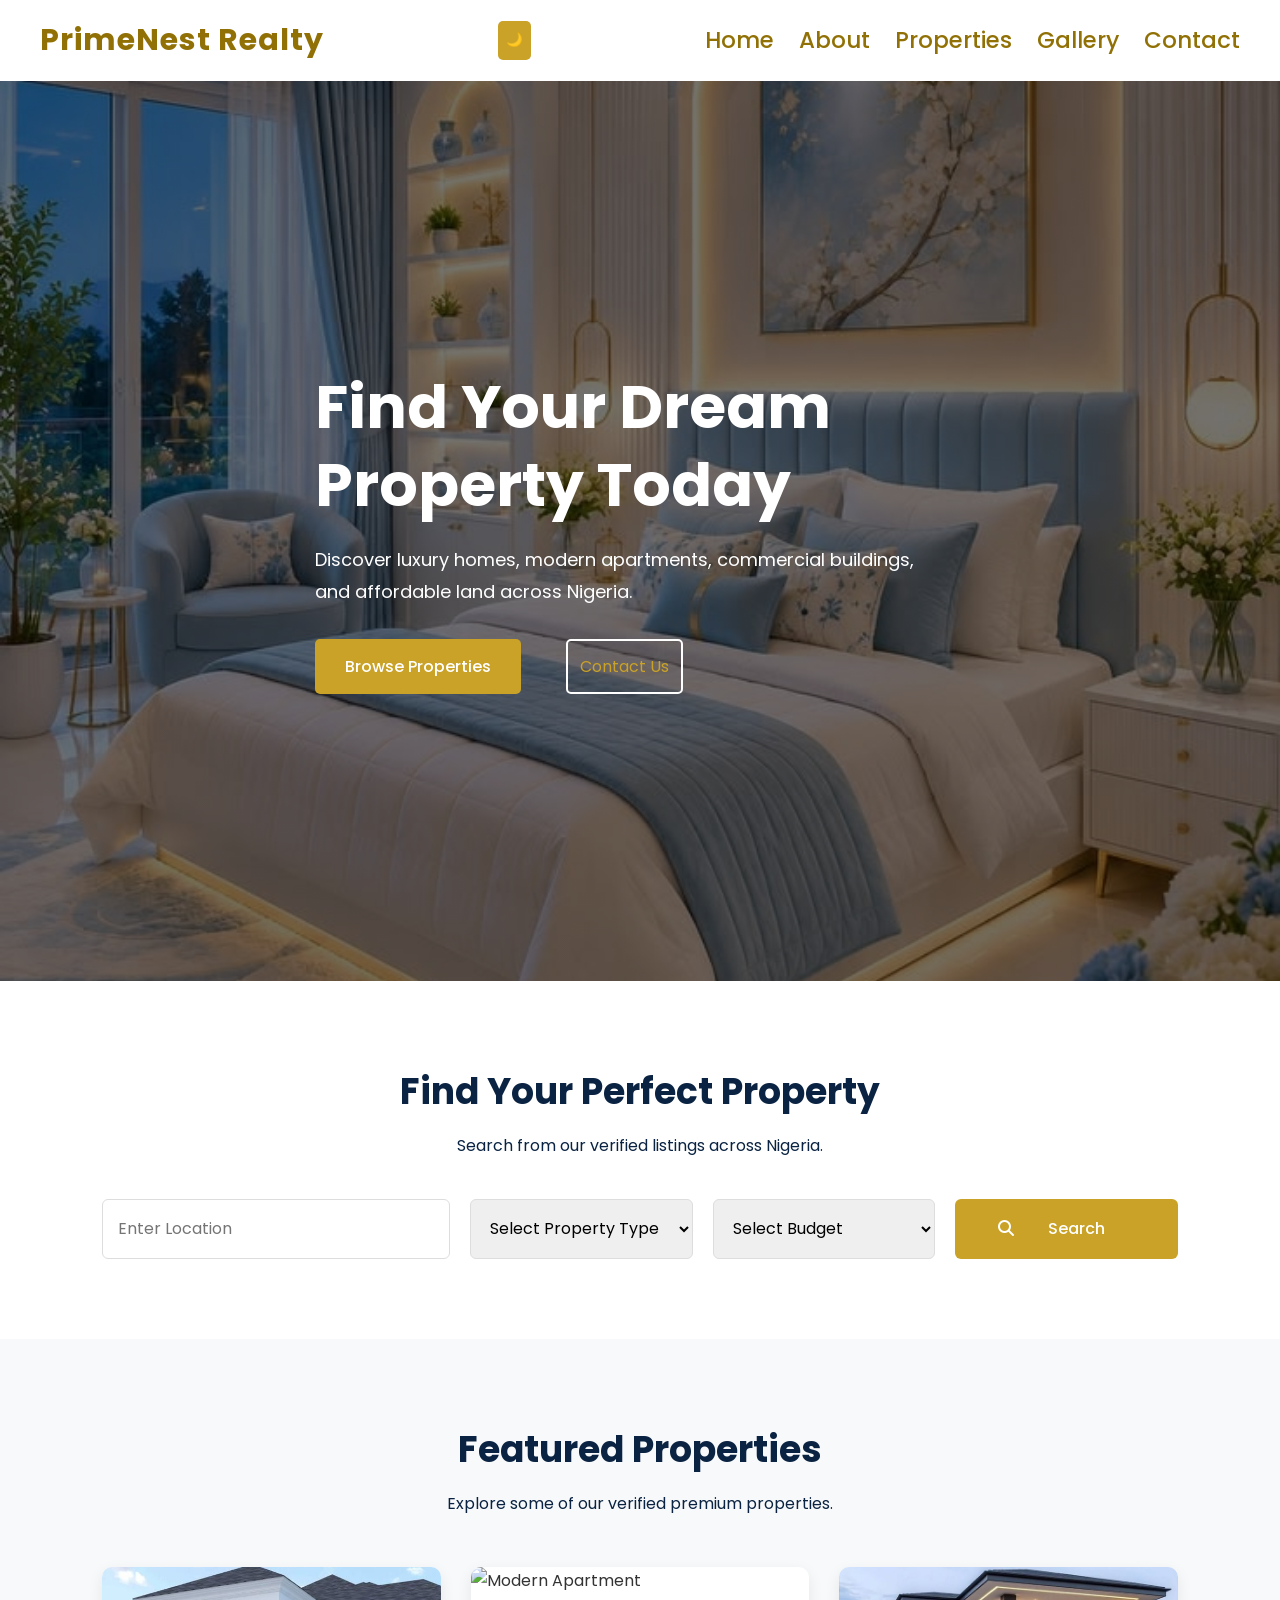
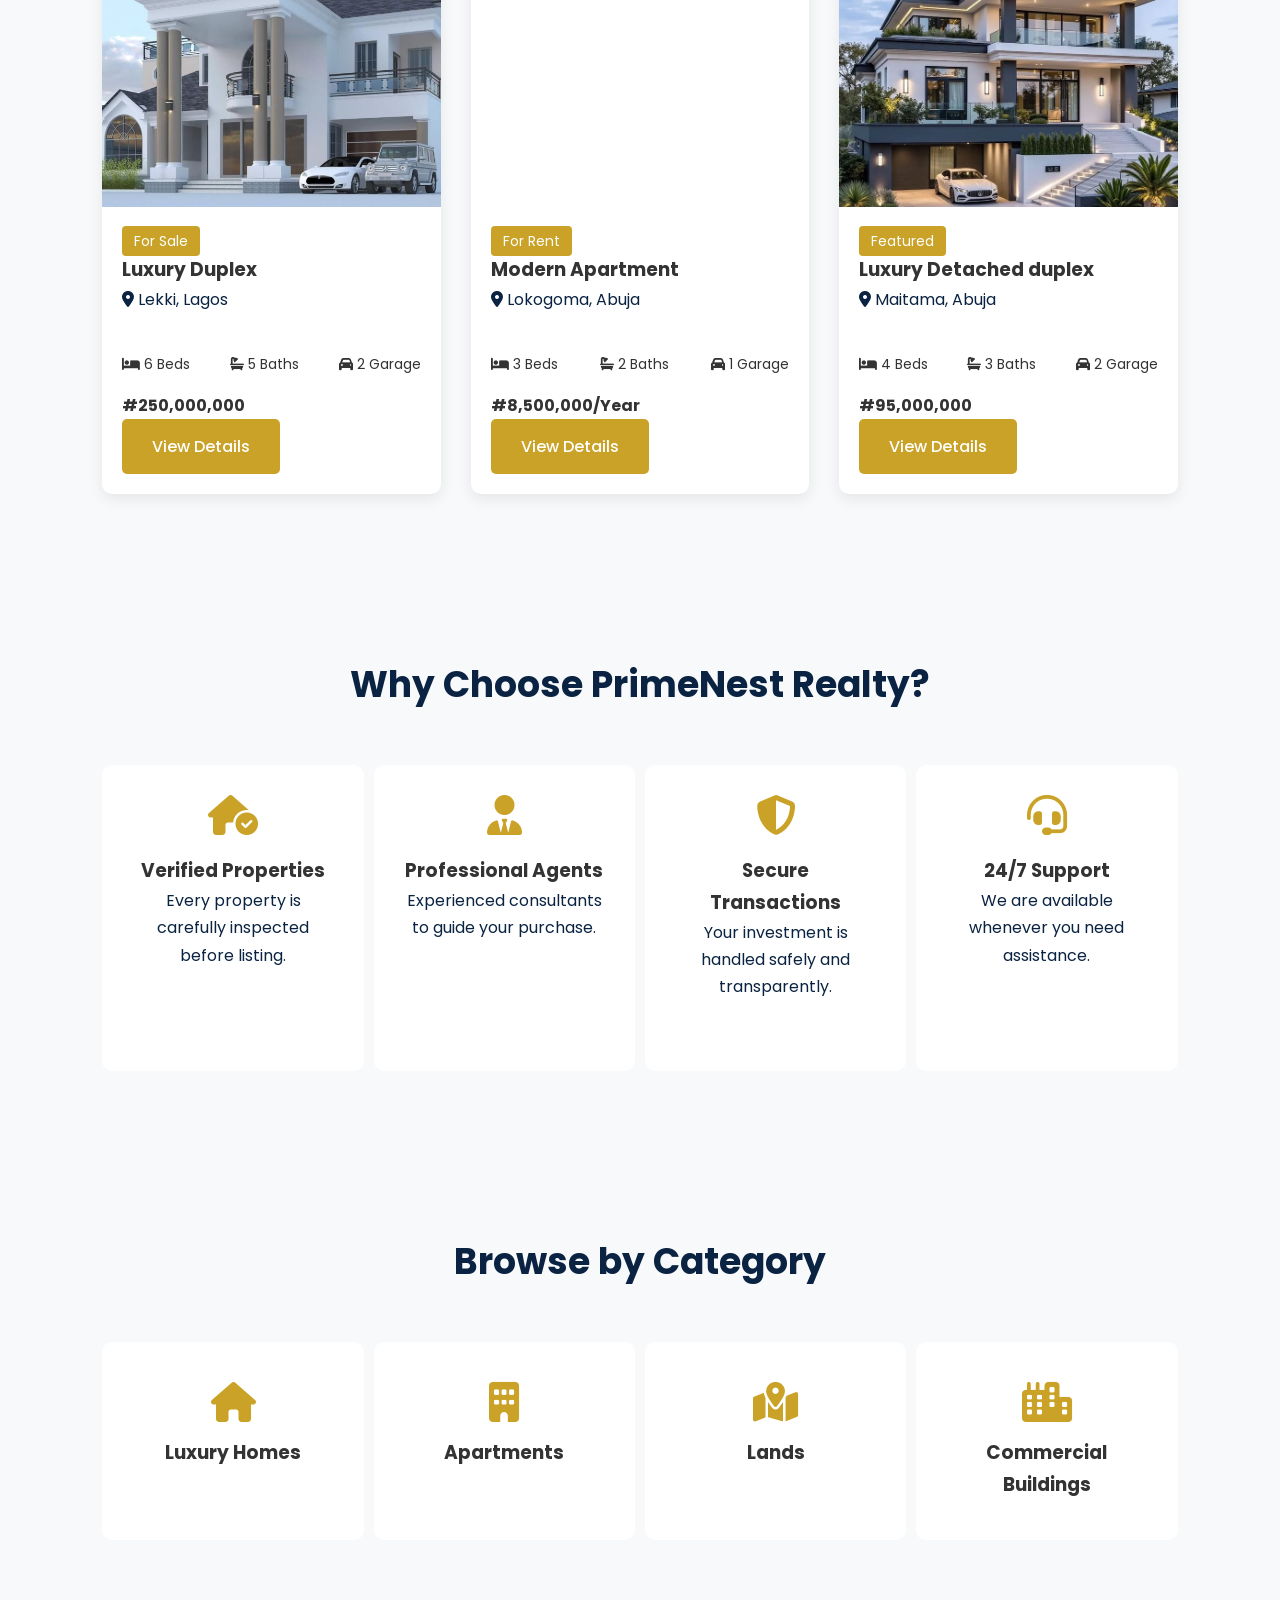
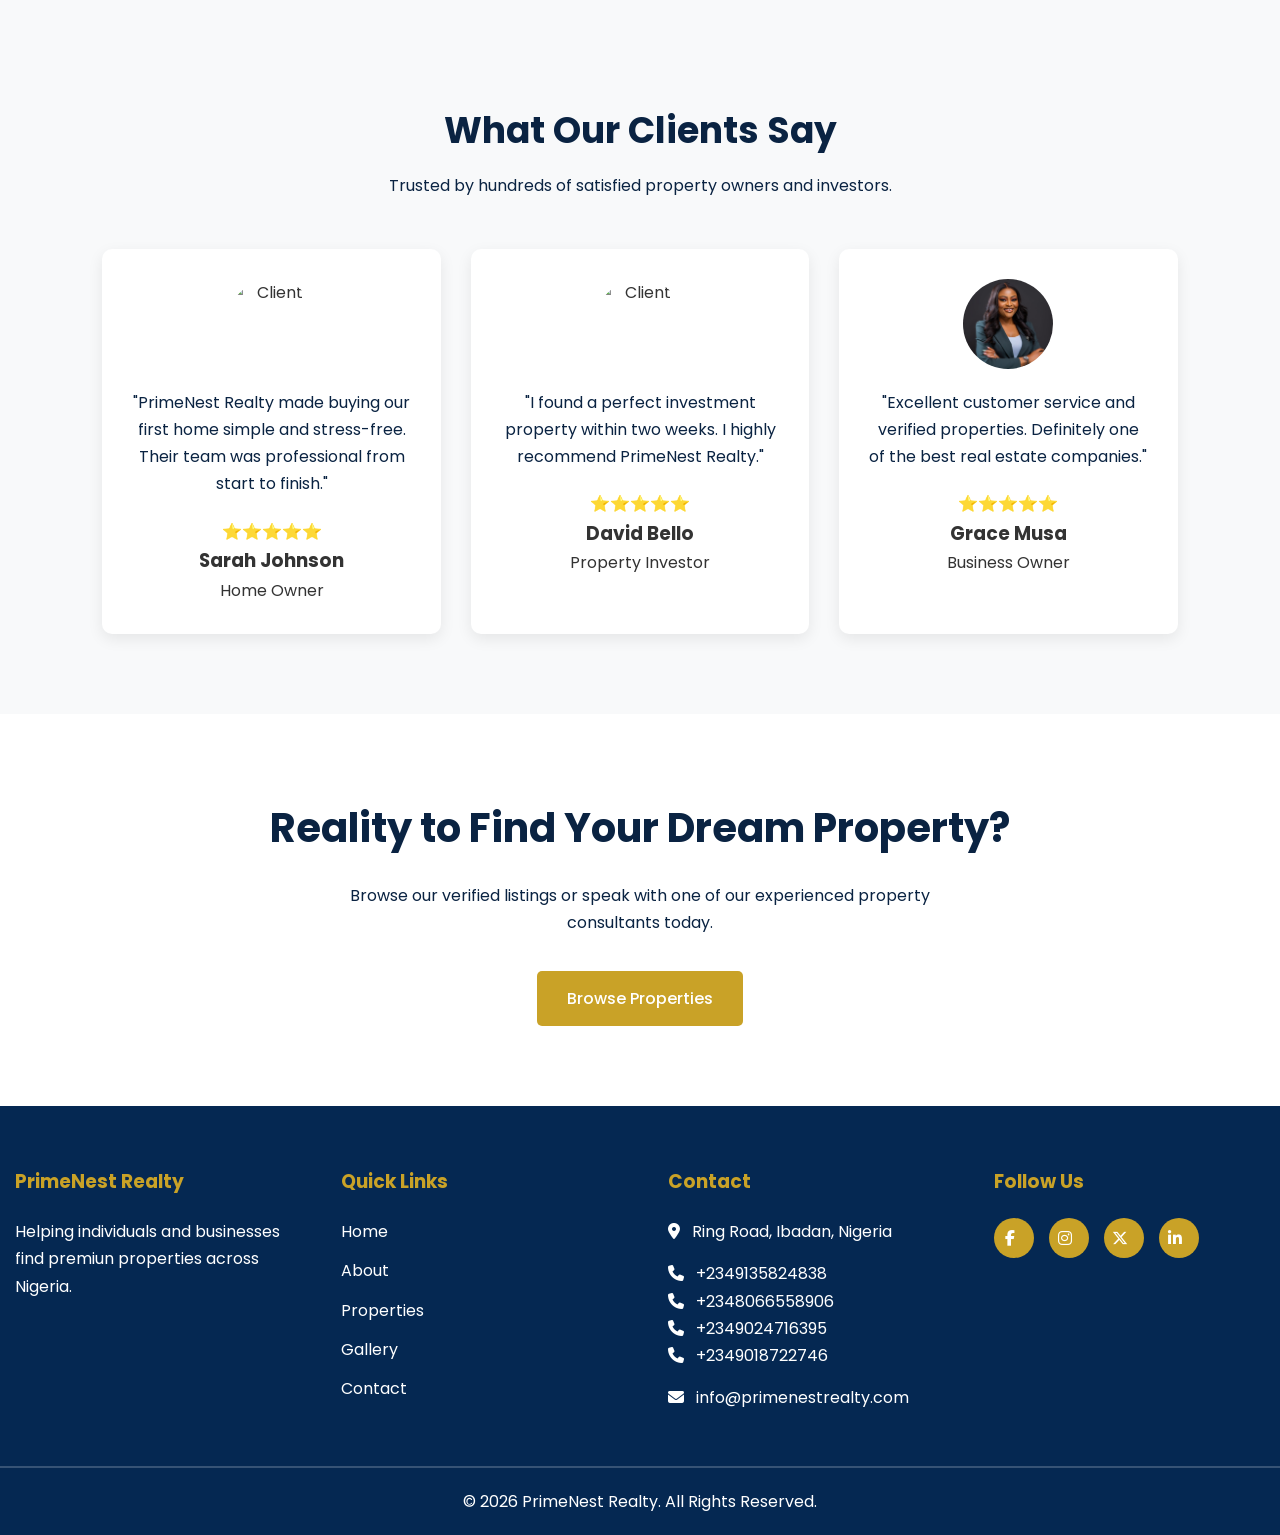
==== commit e9b2fa4e: "Merge remote-tracking branch 'hadiaishah/main'" ====
--- a/index.html
+++ b/index.html
@@ -4,7 +4,7 @@
     <meta charset="UTF-8">
     <meta name="viewport" content="width=device-width, initial-scale=1.0">
     <title>PrimeNest Realty</title>
-    <link rel="stylesheet" href="https://cdnjs.cloudflare.com/ajax/libs/font-awesome/6.4.0/css/all.min.css">
+        <link rel="stylesheet" href="https://cdnjs.cloudflare.com/ajax/libs/font-awesome/6.5.1/css/all.min.css">
     <link rel="stylesheet" href="style.css">
 </head>
 <body>
@@ -88,11 +88,11 @@
                     </div>
                 </div>
                 <div class="property-card">
-                    <img src="images/modern-apartment-exterior.jpg" alt="Modern Apartment">
+                    <img src="images/Modern house exterior with empty background for real estate concept _ Premium Photo.jpg" alt="Modern Apartment">
                     <div class="property-info">
                         <span class="property-tag">For Rent</span>
                         <h3>Modern Apartment</h3>
-                        <p><i class="fa-solid fa-location-dot"></i> Abuja</p>
+                        <p><i class="fa-solid fa-location-dot"></i> Lokogoma, Abuja</p>
                         <div class="property-details">
                             <span><i class="fa-solid fa-bed"></i> 3 Beds</span>
                             <span><i class="fa-solid fa-bath"></i> 2 Baths</span>
@@ -106,8 +106,8 @@
                     <img src="images/luxury-bungalow.jpg" alt="Luxury Bungalow">
                     <div class="property-info">
                         <span class="property-tag">Featured</span>
-                        <h3>Luxury Bungalow</h3>
-                        <p><i class="fa-solid fa-location-dot"></i> Ibadan</p>
+                        <h3>Luxury Detached duplex</h3>
+                        <p><i class="fa-solid fa-location-dot"></i> Maitama, Abuja</p>
                         <div class="property-details">
                             <span><i class="fa-solid fa-bed"></i> 4 Beds</span>
                             <span><i class="fa-solid fa-bath"></i> 3 Baths</span>
@@ -185,20 +185,23 @@
             </div>
             <div class="testimonial-grid">
                 <div class="testimonial-card">
-                    <img src="images/testimonial-sarah.jpg" alt="Client">
+                    <img src="images/Modern Professional Headshot Ideas _ Corporate Styling for Women in BusinessWoman Outfit ideas.jpg" alt="Client">
                     <p>"PrimeNest Realty made buying our first home simple and stress-free. Their team was professional from start to finish."</p>
+                    ⭐⭐⭐⭐⭐
                     <h3>Sarah Johnson</h3>
                     <span>Home Owner</span>
                 </div>
                 <div class="testimonial-card">
-                    <img src="images/testimonial-david.jpg" alt="Client">
+                    <img src="images/Elevate Your Professional Image_ Style Tips for the Modern Businessman.jpg" alt="Client">
                     <p>"I found a perfect investment property within two weeks. I highly recommend PrimeNest Realty."</p>
+                    ⭐⭐⭐⭐⭐
                     <h3>David Bello</h3>
                     <span>Property Investor</span>
                 </div>
                 <div class="testimonial-card">
                     <img src="images/testimonial-grace.jpg" alt="Client">
                     <p>"Excellent customer service and verified properties. Definitely one of the best real estate companies."</p>
+                    ⭐⭐⭐⭐⭐
                     <h3>Grace Musa</h3>
                     <span>Business Owner</span>
                 </div>
@@ -239,9 +242,15 @@
                 </p>
                 <p>
                     <a href="tel:+2349135824838">
-                        <i class="fa-solid fa-phone"></i>
-                        +2349135824838
-                    </a>
+                            <i class="fa-solid fa-phone"></i>
+                            +2349135824838 <br>
+                            <i class="fa-solid fa-phone"></i>
+                            +2348066558906 <br>
+                            <i class="fa-solid fa-phone"></i>
+                            +2349024716395 <br>
+                            <i class="fa-solid fa-phone"></i>
+                            +2349018722746
+                        </a>
                 </p>
                 <p>
                     <a href="mailto:info@hadiaishah02@gmail.com">
@@ -274,24 +283,6 @@
         </p>
     </footer>
 
-    <script>
-    function toggleMenu(){
-    document.getElementById("navLinks").classList.toggle("active");
-    }
-
-    /*function toggleDarkMode(){
-    document.body.classList.toggle("dark-mode");
-    }*/
-    
-    const btn = document.getElementById("dark-btn");
-    btn.onclick = function(){
-        document.body.classList.toggle("dark");
-
-        btn.innerHTML = 
-        document.body.classList.contains("dark")
-        ? "☀️"
-        :"🌙";
-    }
-    </script>
+    <script src="Real.js"></script>
 </body>
 </html>
--- a/style.css
+++ b/style.css
@@ -1,62 +1,62 @@
-@import url('https://fonts.googleapis.com/css2?family=Inter:wght@300;400;500;600;700&display=swap');
-*{
-    margin: 0;
-    padding: 0;
-    box-sizing: border-box;
-    font-family: 'Poppins', sans-serif;
-    line-height: 1.7;
-}
-
-html{
-    scroll-behavior: smooth;
-}
-
-body{
-    background: #f8f9fa;
-    color: #333;
-}
-
-header{
-  display:flex;
-  justify-content:space-between;
-  align-items:center;
-  padding:15px 40px;
-  background:#fff;
+@import url("https://fonts.googleapis.com/css2?family=Inter:wght@300;400;500;600;700&display=swap");
+@import url("https://fonts.googleapis.com/css2?family=Poppins:wght@300;400;500;600;700&display=swap");
+* {
+  margin: 0;
+  padding: 0;
+  box-sizing: border-box;
+  font-family: "Poppins", sans-serif;
+  line-height: 1.7;
+}
+
+html {
+  scroll-behavior: smooth;
+}
+
+body {
+  background: #f8f9fa;
+  color: #333;
+}
+
+header {
+  display: flex;
+  justify-content: space-between;
+  align-items: center;
+  padding: 15px 40px;
+  background: #fff;
   color: #917106;
-  position:sticky;
-  top:0;
-  z-index:1000;
-  backdrop-filter:blur(8px);
+  position: sticky;
+  top: 0;
+  z-index: 1000;
+  backdrop-filter: blur(8px);
   bottom: unset;
 }
 
-.logo{
-    font-weight:700;
-    font-size:30px;
-    letter-spacing:1px;
-}
-
-nav ul{
-    display:flex;
-    gap:25px;
-    list-style:none;
-}
-nav a{
-    color:#917106;
-    text-decoration:none;
-    font-size:23px;
-    font-weight: 500;
-}
-nav a:hover{
-    color:#c59d5f;
-    transition: 2s;
-}
-
-.menu-toggle{
-    display:none;
-    cursor:pointer;
-}
-
+.logo {
+  font-weight: 700;
+  font-size: 30px;
+  letter-spacing: 1px;
+}
+
+nav ul {
+  display: flex;
+  gap: 25px;
+  list-style: none;
+}
+nav a {
+  color: #917106;
+  text-decoration: none;
+  font-size: 23px;
+  font-weight: 500;
+}
+nav a:hover {
+  color: #c59d5f;
+  transition: 0.3s;
+}
+
+.menu-toggle {
+  display: none;
+  cursor: pointer;
+}
 
 /*.dark-btn{
     display: block;
@@ -79,254 +79,264 @@
     color:#fff;
 }*/
 
-
-.dark{
-    background: #121212;
+.dark {
+  background: #121212;
+  color: white;
+}
+
+body.dark header,
+body.dark section,
+body.dark footer,
+body.dark .property-card,
+body.dark .about,
+body.dark .contact,
+body.dark .why-card {
+    background: #1e1e1e;
     color: white;
 }
+
+body.dark .why-card h3 p{
+    color:white ;
+}
+body.dark input,
+body.dark textarea{
+    background: #2a2a2a;
+    color: white;
+    border: 1px solid #666;
+}
+
+body.dark button{
+    color: white;
+}
+body.dark a{
+    color: white;
+}
+
+
 
 #dark-btn{
     border: none;
     background: #C9A227;
     color: white;
-    padding: 10px 15px;
+    padding: 8px;
     border-radius: 5px;
     cursor: pointer;
 }
 
-a{
-    text-decoration: none;
-}
-
-img{
-    width: 100%;
-    display: block;
-}
-
-section{
-    padding: 80px 8%;
-}
-
-.btn{
-    display: inline-block;
-    padding: 14px 30px;
-    background: #C9A227;
-    color: #fff;
-    border-radius: 5px;
-    transition: 3s;
-    font-weight: 500;
-}
-
-.btn:hover{
-    background: #9b7805;
-}
-
-.btn-outline{
-    background: transparent;
-    border: 2px solid #fff;
-    border-radius: 5px;
-    margin-left: 25px;
-    color: #C9A227;
-    padding: 12px;
-}
-
-.btn-outline:hover{
-    background: #C9A227;
-    color: #fff;
-    transition: 3s;
-}
-
-.hero{
-    height: 100vh;
-    background: linear-gradient(rgba(0,0,0,0.55)),url(images/📌NOW\ SELLING!\ in\ Apo\ Resettlement\ are\ these….jpg) center/cover ;
-    background-size: cover;
-    background-position: center;
-    display: flex;
-    align-items: center;
-}
-
-.hero-content{
-    max-width: 1200px;
-    margin: auto;
-    color: #fff;
-    justify-content: center;
-}
-
-.page-banner{
-    height: 100vh;
-    background: linear-gradient(rgba(0,0,0,0.55)),url(images/1266706141706466.jpg) center/cover;
-    background-size: cover;
-    background-position: center;
-    display: flex;
-    align-items: center;
-}
-
-.banner-content{
-    max-width: 1200px;
-    margin: auto;
-    color: #fff;
-    justify-content: center;
-    align-items: center;
-}
-
-.page-banner h1{
-    font-size: 60px;
-    line-height: 1.3;
-    margin-bottom: 20px;
-}
-
-.page-banner p{
-    align-items: center;
-    justify-content: center;
-}
-
-.hero h1{
-    font-size: 60px;
-    max-width: 650px;
-    line-height: 1.3;
-    margin-bottom: 20px;
-}
-
-.hero p{
-    max-width: 600px;
-    font-size: 18px;
-    line-height: 1.8;
-    margin-bottom: 30px;
-}
-
-.hero-buttons{
-    display: flex;
-    gap: 20px;
-}
-
-.search-section{
-    background: #ffffff;
-}
-
-.search-container{
-    max-width: 1200px;
-    margin: auto;
-    text-align: center;
-    justify-content: center;
-}
-
-.search-container h2{
-    color: #0A2342;
-    margin-bottom: 10px;
-    font-size: 36px;
-    align-items: center;
-}
-
-.search-container p{
-    color: #0A2342;
-    margin-bottom: 40px;
-}
-
-.search-form{
-    display: grid;
-    grid-template-columns: repeat(4, 1fr);
-    gap: 20px;
-}
-
-.search-form input, .search-form select{
-    padding: 15px;
-    border: solid 1px #ddd;
-    border-radius: 6px;
-    font-size: 16px;
-    outline: none;
-}
-
-.search-form input:focus, .search-form select:focus{
-    border-color: #C9A227;
-}
-
-.search-form button{
-    background: #C9A227;
-    color: #fff;
-    border: none;
-    border-radius: 6px;
-    cursor: pointer;
-    font-size: 16px;
-    transition: 3s;
-}
-
-.search-form button:hover{
-    background:#9b7805;
-    color: #eee;
+a {
+  text-decoration: none;
+}
+
+img {
+  width: 100%;
+  display: block;
+}
+
+section {
+  padding: 80px 8%;
+}
+
+.btn {
+  display: inline-block;
+  padding: 14px 30px;
+  background: #c9a227;
+  color: #fff;
+  border-radius: 5px;
+  transition: 0.3s;
+  font-weight: 500;
+}
+
+.btn:hover {
+  background: #9b7805;
+}
+
+.btn-outline {
+  background: transparent;
+  border: 2px solid #fff;
+  border-radius: 5px;
+  margin-left: 25px;
+  color: #c9a227;
+  padding: 12px;
+}
+
+.btn-outline:hover {
+  background: #c9a227;
+  color: #fff;
+  transition: 0.3s;
+}
+
+.hero {
+  height: 100vh;
+  background:
+    linear-gradient(rgba(0, 0, 0, 0.55), rgba(0, 0, 0, 0.55)),
+    url("images/property-modern-apartments.jpg") center/cover;
+  background-size: cover;
+  background-position: center;
+  display: flex;
+  align-items: center;
+}
+
+.hero-content {
+  max-width: 1200px;
+  margin: auto;
+  color: #fff;
+  justify-content: center;
+}
+
+.page-banner {
+  height: 100vh;
+  background:
+    linear-gradient(rgba(0, 0, 0, 0.55), rgba(0, 0, 0, 0.55)),
+    url("images/gallery-ultra-modern.jpg") center/cover;
+  background-size: cover;
+  background-position: center;
+  display: flex;
+  align-items: center;
+}
+
+.banner-content {
+  max-width: 1200px;
+  margin: auto;
+  color: #fff;
+  justify-content: center;
+  align-items: center;
+}
+
+.page-banner h1 {
+  font-size: 60px;
+  line-height: 1.3;
+  margin-bottom: 20px;
+}
+
+.page-banner p {
+  align-items: center;
+  justify-content: center;
+}
+
+.hero h1 {
+  font-size: 60px;
+  max-width: 650px;
+  line-height: 1.3;
+  margin-bottom: 20px;
+}
+
+.hero p {
+  max-width: 600px;
+  font-size: 18px;
+  line-height: 1.8;
+  margin-bottom: 30px;
+}
+
+.hero-buttons {
+  display: flex;
+  gap: 20px;
+}
+
+.search-section {
+  background: #ffffff;
+}
+
+.search-container {
+  max-width: 1200px;
+  margin: auto;
+  text-align: center;
+  justify-content: center;
+}
+
+.search-container h2 {
+  color: #0a2342;
+  margin-bottom: 10px;
+  font-size: 36px;
+  align-items: center;
+}
+
+.search-container p {
+  color: #0a2342;
+  margin-bottom: 40px;
+}
+
+.search-form {
+  display: grid;
+  grid-template-columns: repeat(4, 1fr);
+  gap: 20px;
+}
+
+.search-form input,
+.search-form select {
+  padding: 15px;
+  border: solid 1px #ddd;
+  border-radius: 6px;
+  font-size: 16px;
+  outline: none;
+}
+
+.search-form input:focus,
+.search-form select:focus {
+  border-color: #c9a227;
+}
+
+.search-form button {
+  background: #c9a227;
+  color: #fff;
+  border: none;
+  border-radius: 6px;
+  cursor: pointer;
+  font-size: 16px;
+  transition: 0.3s;
+}
+
+.search-form button:hover {
+  background: #9b7805;
+  color: #eee;
 }
 
 /* About */
-.about-company{
-    padding: 80px 8%;
-    background: #fff;
-    display: flex;
-}
-
-
-.container-about-grid{
-    display: grid;
-    grid-template-columns: 1fr 1fr;
-    gap: 50px;
-    align-items: center;
-}
-
-.container-about-grid img{
-    width: 100%;
-    border-radius: 15px;
-    box-shadow: 0 10px 25px rgba(0,0,0,.15);
-    transition: 4s;
-}
-
-.container-about-grid img:hover{
-    transform: scale(1.03);
-}
-
-.about h2{
-    font-size: 38px;
-    color: #0A2342;
-    margin-bottom: 20px;
-}
-
-.about p{
-    color: #666;
-    line-height: 1.8;
-    margin-bottom: 15px;
-    font-size: 17px;
-}
-
-.about h2::after{
-    content: "";
-    display: block;
-    width: 230px;
-    height: 4px;
-    background: #C9A227;
-    margin-top: 10px;
-    border-radius: 5px;
-}
-
-/*.about-grid{
-    display: grid;
-    grid-template-columns: repeat(auto-fit,minmax(320px,1fr));
-    gap: 40px;
-    align-items: center;
-}
-
-.about-grid img{
-    width: 100%;
-    border-radius: 12px;
-    box-shadow: 0 5px 15px rgba(0,0,0,0.1);
-}
-
-.about-grid h2{
-    color: #0A2342;
-    margin-bottom: 20px;
-}
-
-.about-grid p{
-    color: #555;
-    line-height: 1.8;
-    margin-bottom: 15px;
-}*/
+.about-company {
+  padding: 80px 8%;
+  background: #fff;
+  display: flex;
+}
+
+.container-about-grid {
+  display: grid;
+  grid-template-columns: 1fr 1fr;
+  gap: 50px;
+  align-items: center;
+}
+
+.container-about-grid img {
+  width: 100%;
+  border-radius: 15px;
+  box-shadow: 0 10px 25px rgba(0, 0, 0, 0.15);
+  transition: 0.4s;
+}
+
+.container-about-grid img:hover {
+  transform: scale(1.03);
+}
+
+.about h2 {
+  font-size: 38px;
+  color: #0a2342;
+  margin-bottom: 20px;
+}
+
+.about p {
+  color: #666;
+  line-height: 1.8;
+  margin-bottom: 15px;
+  font-size: 17px;
+}
+
+.about h2::after {
+  content: "";
+  display: block;
+  width: 230px;
+  height: 4px;
+  background: #c9a227;
+  margin-top: 10px;
+  border-radius: 5px;
+}
 
 .mission-grid{
     display: grid;
@@ -334,165 +344,517 @@
     gap: 12px;
 }
 
-.mission-card, .vision-card{
-    background: #0A2342;
-    padding: 30px;
-    border-radius: 12px;
-    text-align: center;
-    box-shadow: 0 5px 15px rgba(0,0,0,0.08);
-    gap: 10px;
-    transition: 3s;
-    height: 170px;
-}
-
-.mission-card h2, .vision-card h2{
-    color: #C9A227;
-    font-size: 30px;
-}
-
-.mission-card p, .vision-card p{
-    color: white;
-}
-
-.mission-card:hover, .vision-card:hover{
-    transform: translateY(-10px);
-}
-
-.values{
-    padding: 80px 10%;
-}
-
-.values h2{
-    text-align: center;
-    margin-bottom: 40px;
-}
-
-.values-grid{
-    display: grid;
-    grid-template-columns: repeat(auto-fit,minmax(220px,1fr));
-    gap: 10px;
-}
-
-.value-card{
-    background: white;
-    padding: 30px;
-    border-radius: 12px;
-    text-align: center;
-    box-shadow: 0 5px 15px rgba(0,0,0,0.08);
-    gap: 10px;
-    transition: 3s;
-}
-
-.value-card:hover{
-    transform: translateY(-8px);
-}
-
-.value-card i{
-    font-size: 40px;
-    color: #C9A227;
-    margin-bottom: 15px;
-}
-
-.value-card h3{
-    margin-bottom: 10px;
+.mission-card,
+.vision-card {
+  background: #0a2342;
+  padding: 30px;
+  border-radius: 12px;
+  text-align: center;
+  box-shadow: 0 5px 15px rgba(0, 0, 0, 0.08);
+  gap: 10px;
+  transition: 0.3s;
+  height: 170px;
+}
+
+.mission-card h2,
+.vision-card h2 {
+  color: #c9a227;
+  font-size: 30px;
+}
+
+.mission-card p,
+.vision-card p {
+  color: white;
+}
+
+.mission-card:hover,
+.vision-card:hover {
+  transform: translateY(-10px);
+}
+
+.values {
+  padding: 80px 10%;
+}
+
+.values h2 {
+  text-align: center;
+  margin-bottom: 40px;
+}
+
+.values-grid {
+  display: grid;
+  grid-template-columns: repeat(auto-fit, minmax(220px, 1fr));
+  gap: 10px;
+}
+
+.value-card {
+  background: white;
+  padding: 30px;
+  border-radius: 12px;
+  text-align: center;
+  box-shadow: 0 5px 15px rgba(0, 0, 0, 0.08);
+  gap: 10px;
+  transition: 0.3s;
+}
+
+.value-card:hover {
+  transform: translateY(-8px);
+}
+
+.value-card i {
+  font-size: 40px;
+  color: #c9a227;
+  margin-bottom: 15px;
+}
+
+.value-card h3 {
+  margin-bottom: 10px;
 }
 
 /* Team */
-.team{
-    padding: 80px 10%;
-    background: #f8f9fa;
-}
-
-.team h2{
-    text-align: center;
-    margin-bottom: 40px;
-}
-
-.team-grid{
-    display: grid;
-    grid-template-columns: repeat(auto-fit,minmax(250px,1fr));
-    gap: 30px;
-}
-
-.team-card{
-    background: white;
-    border-radius: 12px;
-    overflow: hidden;
-    text-align: center;
-    box-shadow: 0 5px 15px rgba(0,0,0,0.08);
-    transition: 3s;
-}
-
-.team-card:hover{
-    transform: translateY(-8px);
-}
-
-.team-card img{
-    width: 100%;
-    height: 280px;
-    object-fit:cover;
-}
-
-.team-card h3{
-    margin-top: 20px;
-}
-
-.team-card p{
-    margin-bottom: 20px;
-    color: #777;
+.team {
+  padding: 80px 10%;
+  background: #f8f9fa;
+}
+
+.team h2 {
+  text-align: center;
+  margin-bottom: 40px;
+}
+
+.team-grid {
+  display: grid;
+  grid-template-columns: repeat(auto-fit, minmax(250px, 1fr));
+  gap: 30px;
+}
+
+.team-card {
+  background: white;
+  border-radius: 12px;
+  overflow: hidden;
+  text-align: center;
+  box-shadow: 0 5px 15px rgba(0, 0, 0, 0.08);
+  transition: 0.3s;
+}
+
+.team-card:hover {
+  transform: translateY(-8px);
+}
+
+.team-card img {
+  width: 100%;
+  height: 280px;
+  object-fit: cover;
+}
+
+.team-card h3 {
+  margin-top: 20px;
+}
+
+.team-card p {
+  margin-bottom: 20px;
+  color: #777;
 }
 
 /* Achievements */
-.achievements{
-    padding: 80px 10%;
-}
-
-.achievements h2{
-    text-align: center;
-    margin-bottom: 40px;
-}
-
-.achievement-grid{
-    display: grid;
-    grid-template-columns: repeat(auto-fit,minmax(180px,1fr));
-    gap: 25px;
-    text-align: center;
-}
-
-.achievement-grid div{
-    background: #0A2342;
-    color: white;
-    padding: 30px;
-    border-radius: 10px;
-    transition: 3s;
-}
-
-.achievement-grid h1{
-    color: #C9A227;
-    font-size: 40px;
-}
-
-.achievement-grid div p{
-    color: white;
-}
-
-.achievement-grid div:hover{
-    transform: translateY(-8px);
+.achievements {
+  padding: 80px 10%;
+}
+
+.achievements h2 {
+  text-align: center;
+  margin-bottom: 40px;
+}
+
+.achievement-grid {
+  display: grid;
+  grid-template-columns: repeat(auto-fit, minmax(180px, 1fr));
+  gap: 25px;
+  text-align: center;
+}
+
+.achievement-grid div {
+  background: #0a2342;
+  color: white;
+  padding: 30px;
+  border-radius: 10px;
+  transition: 0.3s;
+}
+
+.achievement-grid h1 {
+  color: #c9a227;
+  font-size: 40px;
+}
+
+.achievement-grid div p {
+  color: white;
+}
+
+.achievement-grid div:hover {
+  transform: translateY(-8px);
 }
 
 /* FAQ */
-.faq{
-    padding: 80px 10%;
-    background: #f8f9fa;
-}
-
-.faq h2{
-    text-align: center;
-    margin-bottom: 40px;
-}
-
-.faq-item{
-    background: white;
+.faq {
+  padding: 80px 10%;
+  background: #f8f9fa;
+}
+
+.faq h2 {
+  text-align: center;
+  margin-bottom: 40px;
+}
+
+.faq-item {
+  background: white;
+  padding: 20px;
+  margin-bottom: 20px;
+  border-left: 5px solid #c9a227;
+  border-radius: 8px;
+  box-shadow: 0 3px 10px rgba(0, 0, 0, 0.05);
+}
+
+.faq-item h3 {
+  color: #0a2342;
+  margin-bottom: 10px;
+}
+
+.container {
+  max-width: 1200px;
+  margin: auto;
+}
+.container h2 {
+  color: #0a2342;
+  margin-bottom: 10px;
+  font-size: 36px;
+  align-items: center;
+}
+
+.container p {
+  color: #0a2342;
+  margin-bottom: 40px;
+}
+.section-title {
+  text-align: center;
+  margin-bottom: 50px;
+}
+
+.property-grid {
+  display: grid;
+  grid-template-columns: repeat(auto-fit, minmax(320px, 1fr));
+  gap: 30px;
+}
+
+.property-card {
+  background: #fff;
+  border-radius: 10px;
+  overflow: hidden;
+  box-shadow: 0 5px 15px rgba(0, 0, 0, 0.08);
+  transition: 0.3s;
+}
+
+.property-card:hover {
+  transform: translateY(-8px);
+}
+
+.property-card img {
+  height: 240px;
+  object-fit: cover;
+}
+
+.property-info {
+  padding: 20px;
+}
+
+.property-tag {
+  background: #c9a227;
+  color: #fff;
+  padding: 5px 12px;
+  border-radius: 4px;
+  font-size: 14px;
+}
+
+.property-details {
+  display: flex;
+  justify-content: space-between;
+  margin: 15px 0;
+  font-size: 14px;
+}
+
+.property-search {
+  display: flex;
+  text-align: center;
+}
+
+.why-us {
+  text-align: center;
+}
+
+.why-grid {
+  display: grid;
+  grid-template-columns: repeat(auto-fit, minmax(250px, 1fr));
+  gap: 10px;
+}
+
+.why-card {
+  background-color: #fff;
+  padding: 30px;
+  text-align: center;
+  border-radius: 10px;
+  transition: 0.3s;
+}
+
+.why-card:hover {
+  background-color: #0a2342;
+  color: #fff;
+}
+
+.why-card i {
+  font-size: 40px;
+  color: #c9a227;
+  margin-bottom: 20px;
+}
+
+.why-card p:hover {
+  color: #fff;
+}
+
+.categories {
+  text-align: center;
+}
+
+.category-grid {
+  display: grid;
+  grid-template-columns: repeat(auto-fit, minmax(220px, 1fr));
+  gap: 10px;
+}
+
+.category-card {
+  background: #fff;
+  padding: 40px;
+  border-radius: 10px;
+  text-align: center;
+  transition: 0.3s;
+}
+
+.category-card:hover {
+  background: #0a2342;
+  color: #fff;
+}
+
+.category-card i {
+  font-size: 40px;
+  color: #c9a227;
+  margin-bottom: 15px;
+}
+
+.testimonial-grid {
+  display: grid;
+  grid-template-columns: repeat(auto-fit, minmax(300px, 1fr));
+  gap: 30px;
+}
+
+.testimonial-card {
+  background: #fff;
+  padding: 30px;
+  text-align: center;
+  border-radius: 10px;
+  box-shadow: 0 5px 15px rgba(0, 0, 0, 0.08);
+  transition: 0.3s;
+}
+
+.testimonial-card img {
+  width: 90px;
+  height: 90px;
+  border-radius: 50px;
+  object-fit: cover;
+  margin: 0 auto 20px;
+}
+
+.testimonial-card p {
+  margin-bottom: 20px;
+}
+
+.testimonial-card:hover {
+  transform: translateY(-10px);
+}
+
+.cta {
+  background: #fff;
+  color: #0a2342;
+  text-align: center;
+}
+
+.cta h2 {
+  color: #0a2342;
+  font-size: 40px;
+}
+
+.cta p {
+  max-width: 650px;
+  margin: 20px auto 35px;
+}
+
+.gallery-section {
+  padding: 70px 0;
+}
+
+.gallery-grid {
+  display: grid;
+  grid-template-columns: repeat(auto-fit, minmax(280px, 1fr));
+  gap: 25px;
+}
+
+.gallery-grid img {
+  width: 100%;
+  height: 250px;
+  object-fit: cover;
+  border-radius: 10px;
+  transition: 0.3s;
+  cursor: pointer;
+}
+
+.gallery-grid img:hover {
+  transform: scale(1.05);
+}
+
+footer {
+  background: #052852;
+  color: #fff;
+  padding: 60px 0 20px;
+}
+
+.footer-container {
+  display: grid;
+  grid-template-columns: repeat(auto-fit, minmax(220px, 1fr));
+  gap: 40px;
+  margin-left: 15px;
+}
+
+.footer-container h3 {
+  margin-bottom: 20px;
+  color: #c9a227;
+}
+
+.footer-container ul {
+  list-style: none;
+}
+.footer-container ul li {
+  margin-bottom: 12px;
+}
+
+.footer-container a {
+  color: #fff;
+  text-decoration: none;
+  transition: 0.3s;
+}
+
+.footer-container a:hover {
+  color: #c9a227;
+}
+
+.footer-container p {
+  margin-bottom: 15px;
+}
+
+.footer-container i {
+  margin-right: 8px;
+}
+
+.social-icons {
+  display: flex;
+  gap: 15px;
+  margin-top: 15px;
+}
+
+.social-icons a {
+  display: flex;
+  width: 40px;
+  height: 40px;
+  border-radius: 50%;
+  background: #c9a227;
+  color: #fff;
+  justify-content: center;
+  align-items: center;
+  transition: 0.3s;
+}
+
+.social-icons a:hover {
+  background: #fff;
+  color: #0a2342;
+}
+
+footer hr {
+  margin: 40px 0 20px;
+  border: 1px solid rgba(255, 255, 255, 0.2);
+}
+
+.copyright {
+  text-align: center;
+}
+
+.contact-grid {
+  display: grid;
+  grid-template-columns: repeat(auto-fit, minmax(250px, 1fr));
+  gap: 30px;
+}
+
+.info-card {
+  background: #fff;
+  padding: 30px;
+  border-radius: 10px;
+  text-align: center;
+  box-shadow: 0 5px 15px rgba(0, 0, 0, 0.08);
+}
+
+.info-card i {
+  font-size: 40px;
+  color: #c9a227;
+  margin-bottom: 15px;
+}
+
+.contact-form {
+  display: grid;
+  gap: 20px;
+}
+
+.contact-form input,
+.contact-form textarea {
+  padding: 15px;
+  border: 1px solid #ddd;
+  border-radius: 5px;
+  font-size: 16px;
+  width: 100%;
+}
+
+.map iframe {
+  width: 100%;
+  height: 450px;
+  border: none;
+  border-radius: 10px;
+}
+
+.business-hours {
+  text-align: center;
+}
+
+.business-hours ul {
+  list-style: none;
+  margin-top: 20px;
+}
+
+.business-hours li {
+  margin-bottom: 12px;
+}
+
+@media screen and (max-width: 768px) {
+  nav ul {
+    display: none;
+    flex-direction: column;
+    background: #fff;
+    position: absolute;
+    top: 60px;
+    right: 0;
     padding: 20px;
     margin-bottom: 20px;
     border-left: 5px solid #C9A227;
@@ -803,12 +1165,12 @@
     margin-bottom: 15px;
 }
 
-.contact-form{
+#myForm{
     display: grid;
     gap: 20px;
 }
 
-.contact-form input, .contact-form textarea{
+#myForm input, #myForm textarea{
     padding: 15px;
     border: 1px solid #ddd;
     border-radius: 5px;
@@ -847,27 +1209,27 @@
     padding:20px;
   }
 
-  nav ul.active{
+  nav ul.active {
+    display: flex;
+  }
+
+  /*.nav ul{
+
+    position:fixed;
+
+    top:0;
+
+    right:-300px;
+
+    width:280px;
+
+    height:100vh;
+
+    background:#ffffff;
+
+    box-shadow:-8px 0 20px rgba(0,0,0,.15);
+
     display:flex;
-}
-
-    /*.nav ul{
-
-    position:fixed;
-
-    top:0;
-
-    right:-300px;
-
-    width:280px;
-
-    height:100vh;
-
-    background:#ffffff;
-
-    box-shadow:-8px 0 20px rgba(0,0,0,.15);
-
-    display:flex;
 
     flex-direction:column;
 
@@ -919,25 +1281,25 @@
 
 }*/
 
-  .menu-toggle{
-    display:block;
-}
-    .dark-btn{
-        display: block;
-    }
-    .search-form{
-        flex-direction: column;
-    }
-
-    .container-about-grid{
-        grid-template-columns: 1fr;
-    }
-
-    .about{
-        text-align: center;
-    }
-
-    .about h2::after{
-        width: 450px;
-    }
-}+  .menu-toggle {
+    display: block;
+  }
+  .dark-btn {
+    display: block;
+  }
+  .search-form {
+    grid-template-columns: 1fr;
+  }
+
+  .container-about-grid {
+    grid-template-columns: 1fr;
+  }
+
+  .about {
+    text-align: center;
+  }
+
+  .about h2::after {
+    width: 100%;
+  }
+}
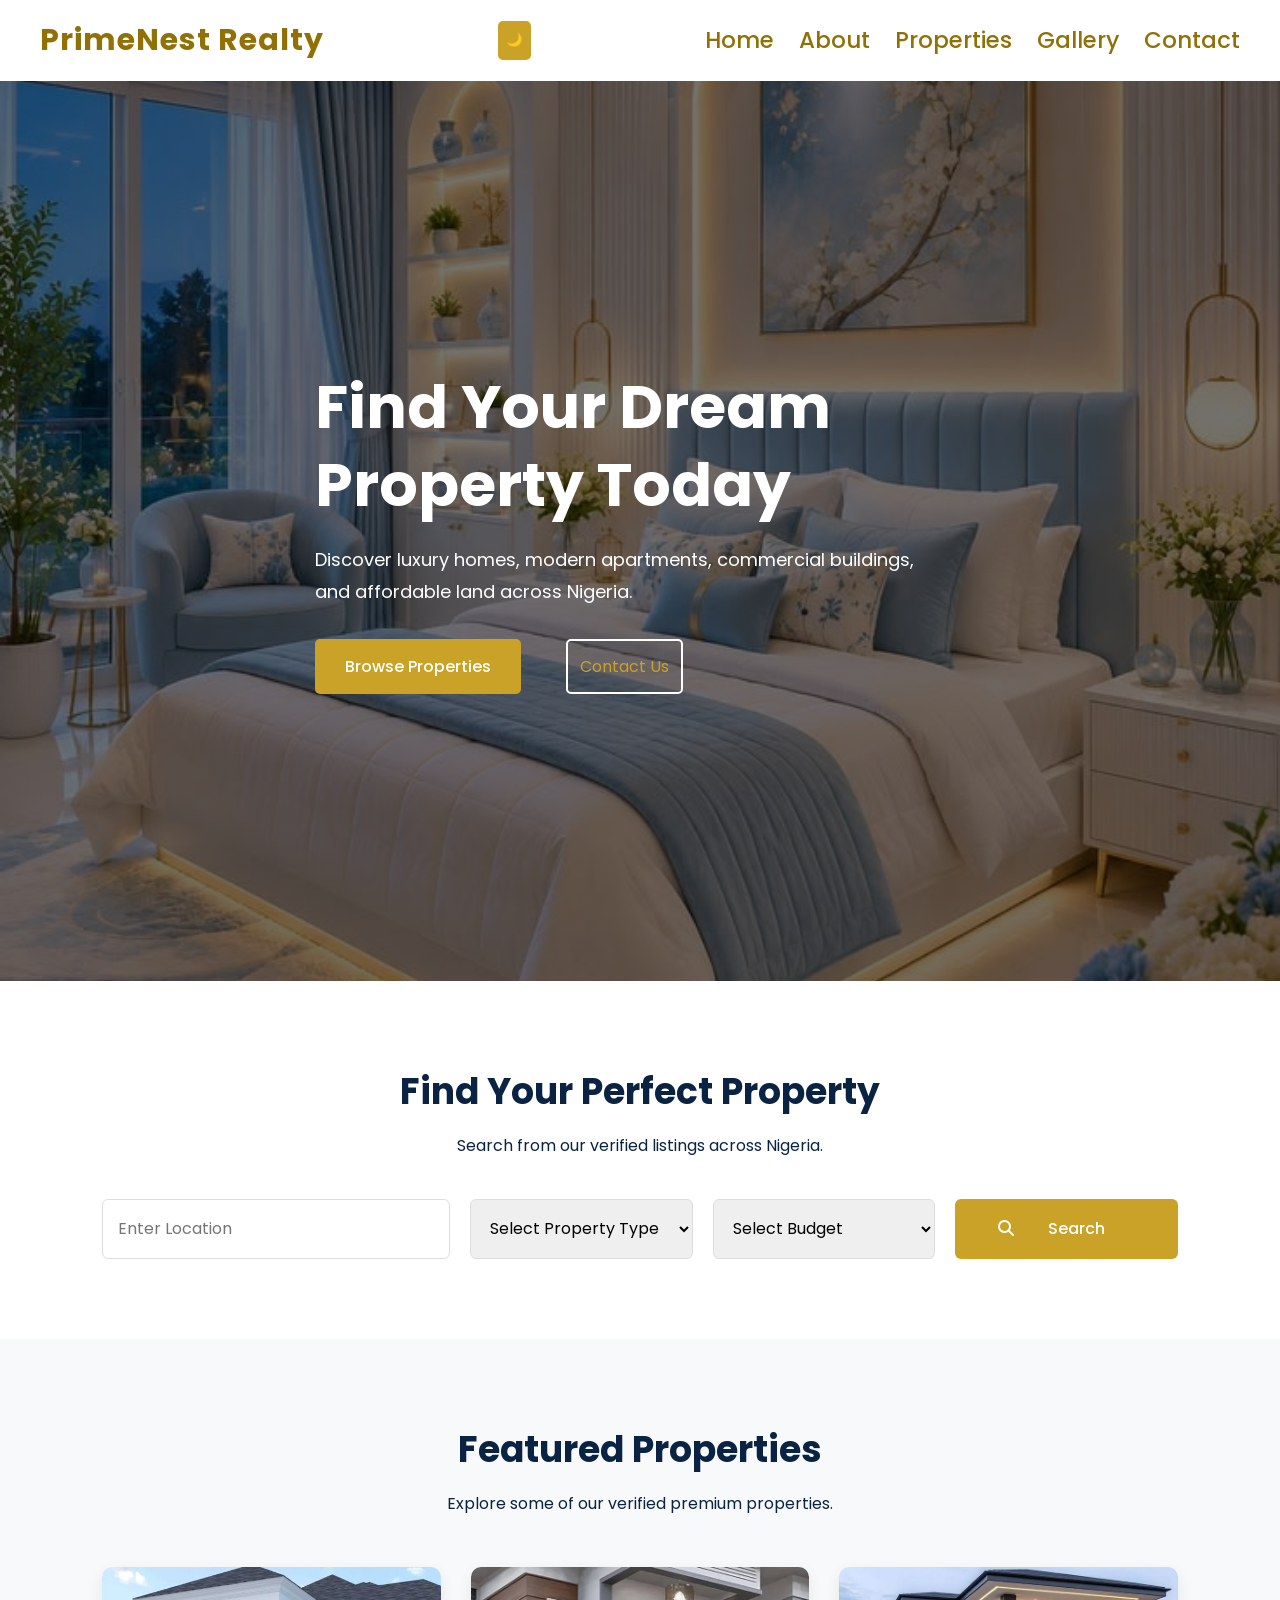
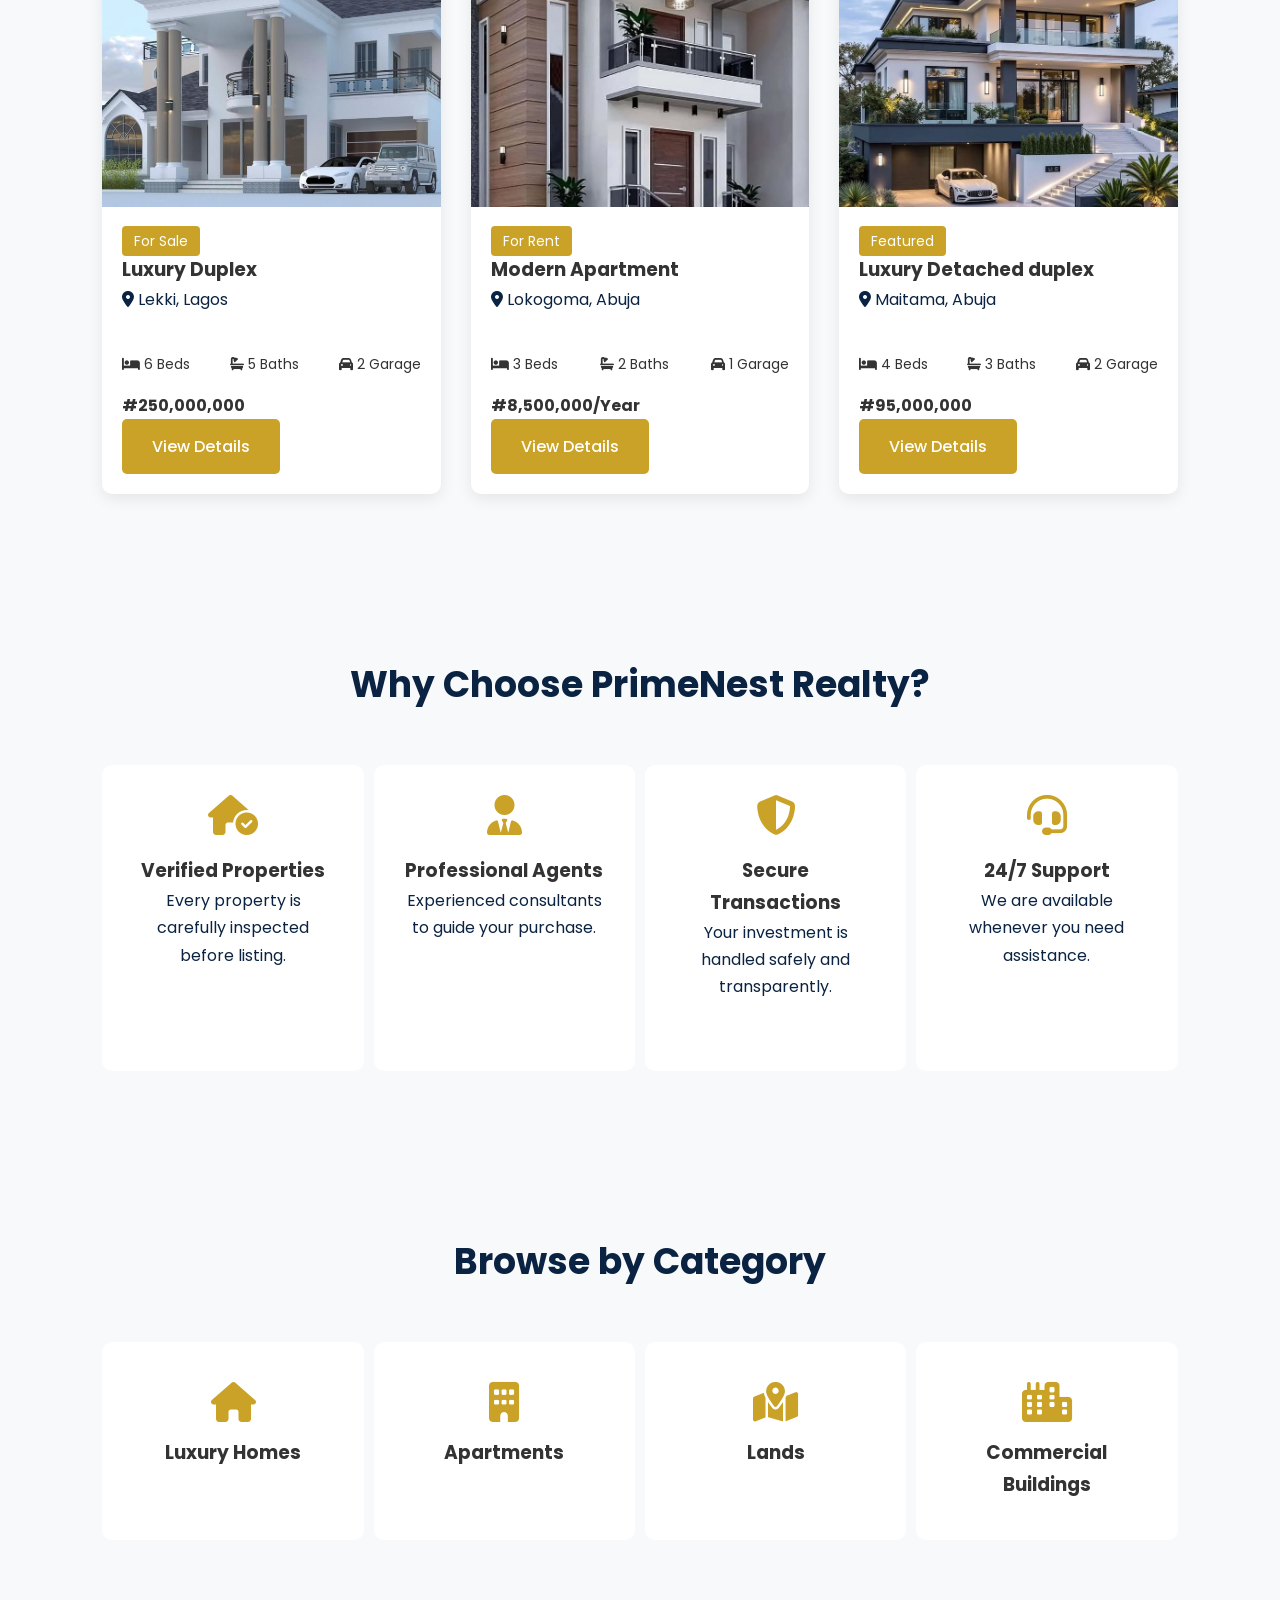
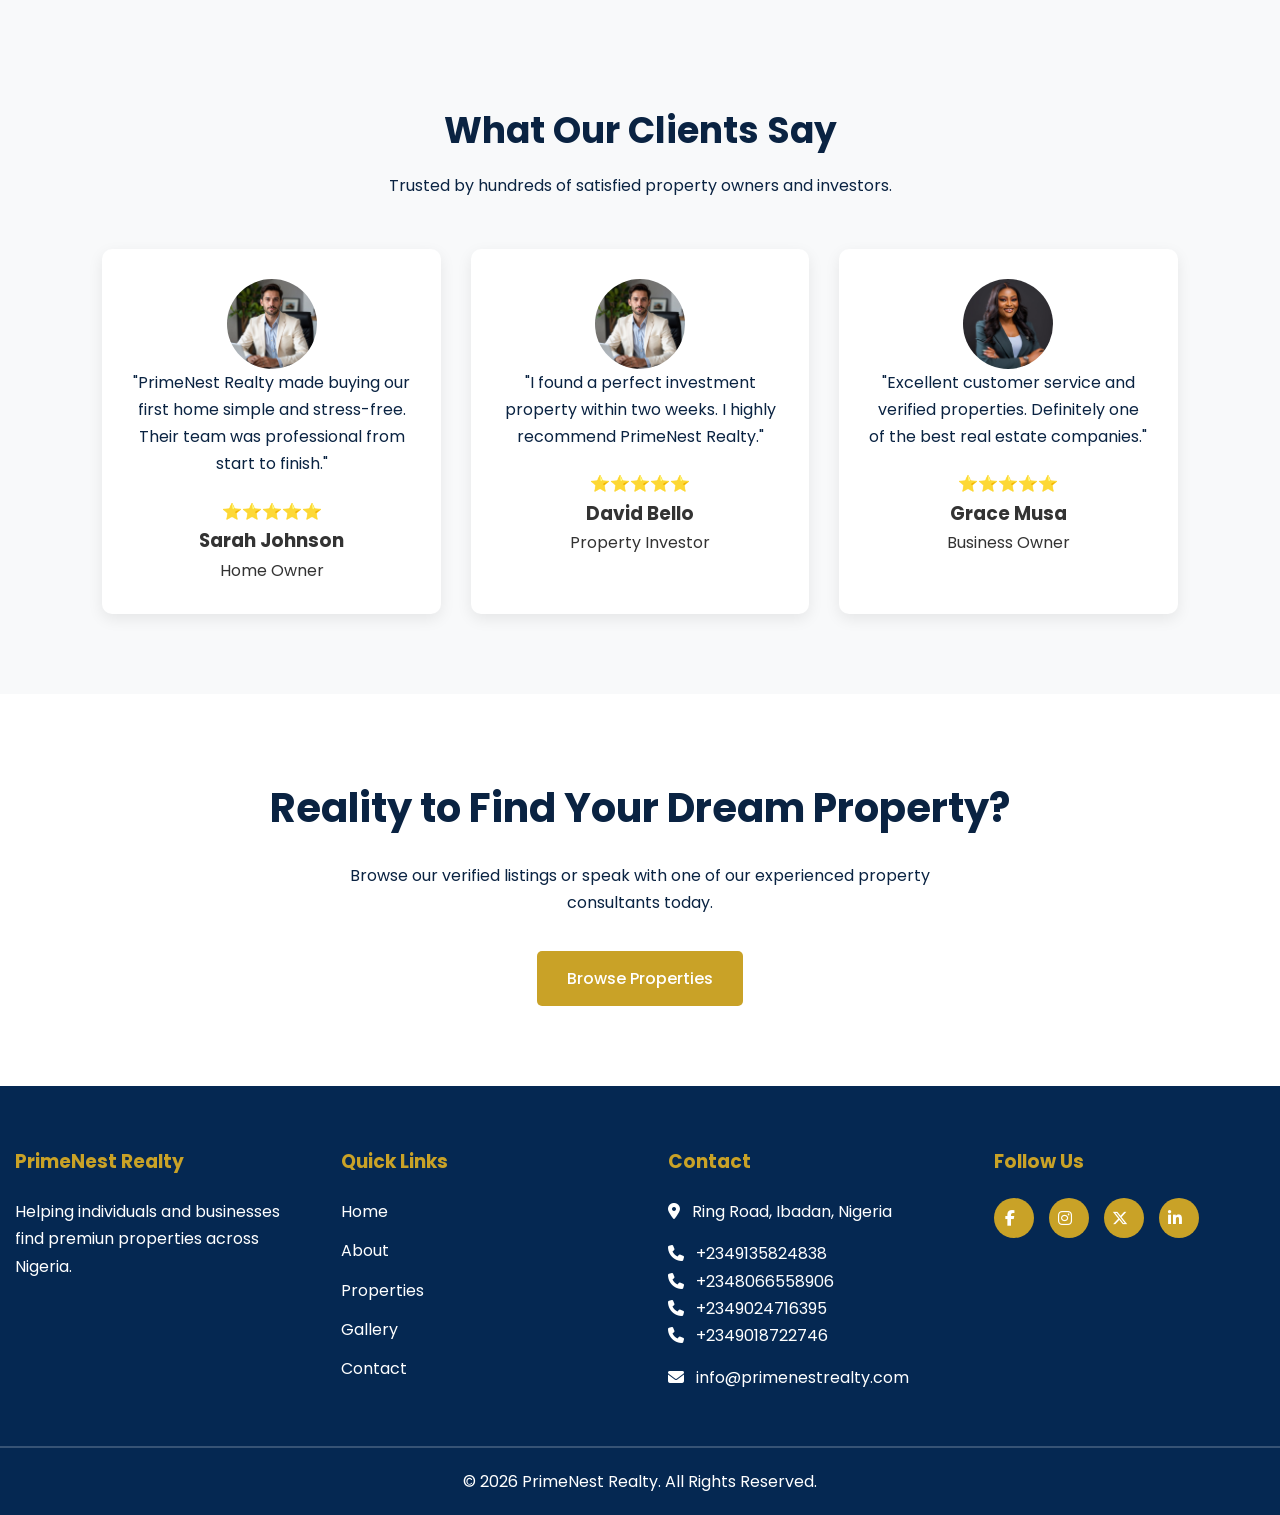
==== commit 3e748d60: "Fix CSS syntax errors, fallback missing images, and safeguard Real.js execution" ====
--- a/index.html
+++ b/index.html
@@ -88,7 +88,7 @@
                     </div>
                 </div>
                 <div class="property-card">
-                    <img src="images/Modern house exterior with empty background for real estate concept _ Premium Photo.jpg" alt="Modern Apartment">
+                    <img src="images/gallery-exterior-1.jpg" alt="Modern Apartment">
                     <div class="property-info">
                         <span class="property-tag">For Rent</span>
                         <h3>Modern Apartment</h3>
@@ -185,14 +185,14 @@
             </div>
             <div class="testimonial-grid">
                 <div class="testimonial-card">
-                    <img src="images/Modern Professional Headshot Ideas _ Corporate Styling for Women in BusinessWoman Outfit ideas.jpg" alt="Client">
+                    <img src="images/testimonial-david.jpg" alt="Client">
                     <p>"PrimeNest Realty made buying our first home simple and stress-free. Their team was professional from start to finish."</p>
                     ⭐⭐⭐⭐⭐
                     <h3>Sarah Johnson</h3>
                     <span>Home Owner</span>
                 </div>
                 <div class="testimonial-card">
-                    <img src="images/Elevate Your Professional Image_ Style Tips for the Modern Businessman.jpg" alt="Client">
+                    <img src="images/testimonial-david.jpg" alt="Client">
                     <p>"I found a perfect investment property within two weeks. I highly recommend PrimeNest Realty."</p>
                     ⭐⭐⭐⭐⭐
                     <h3>David Bello</h3>
--- a/style.css
+++ b/style.css
@@ -845,6 +845,342 @@
 
 .business-hours li {
   margin-bottom: 12px;
+}
+
+.faq-item h3{
+    color: #0A2342;
+    margin-bottom: 10px;
+}
+
+.container{
+    max-width: 1200px;
+    margin: auto;
+}
+.container h2{
+    color: #0A2342;
+    margin-bottom: 10px;
+    font-size: 36px;
+    align-items: center;
+}
+
+.container p{
+    color: #0A2342;
+    margin-bottom: 40px;
+}
+.section-title{
+    text-align: center;
+    margin-bottom: 50px;
+}
+
+.property-grid{
+    display: grid;
+    grid-template-columns: repeat(auto-fit, minmax(320px, 1fr));
+    gap: 30px;
+}
+
+.property-card{
+    background: #fff;
+    border-radius: 10px;
+    overflow: hidden;
+    box-shadow: 0 5px 15px rgba(0,0,0,0.08);
+    transition: 3s;
+}
+
+.property-card:hover{
+    transform: translateY(-8px);
+}
+
+.property-card img{
+    height: 240px;
+    object-fit: cover;
+}
+
+.property-info{
+    padding: 20px;
+}
+
+.property-tag{
+    background: #C9A227;
+    color: #fff;
+    padding: 5px 12px;
+    border-radius: 4px;
+    font-size: 14px;
+}
+
+.property-details{
+    display: flex;
+    justify-content: space-between;
+    margin: 15px 0;
+    font-size: 14px;
+}
+
+.property-search{
+    display: flex;
+    text-align: center;
+}
+
+.why-us{
+    text-align: center;
+}
+
+.why-grid{
+    display: grid;
+    grid-template-columns: repeat(auto-fit,minmax(250px,1fr));
+    gap: 10px;
+}
+
+.why-card{
+    background-color: #fff;
+    padding: 30px;
+    text-align: center;
+    border-radius: 10px;
+    transition: 3s;
+}
+
+.why-card:hover{
+    background-color: #0A2342;
+    color: #fff;
+}
+
+.why-card i{
+    font-size: 40px;
+    color: #C9A227;
+    margin-bottom: 20px;
+}
+
+.why-card p:hover{
+    color: #fff;
+}
+
+.categories{
+    text-align: center;
+}
+
+.category-grid{
+    display: grid;
+    grid-template-columns: repeat(auto-fit,minmax(220px,1fr));
+    gap: 10px;
+}
+
+.category-card{
+    background: #fff;
+    padding: 40px;
+    border-radius: 10px;
+    text-align: center;
+    transition: 3s;
+}
+
+.category-card:hover{
+    background: #0A2342;
+    color: #fff;
+}
+
+.category-card i{
+    font-size: 40px;
+    color: #C9A227;
+    margin-bottom: 15px;
+}
+
+
+
+.testimonial-grid{
+    display: grid;
+    grid-template-columns: repeat(auto-fit,minmax(300px,1fr));
+    gap: 30px;
+    transition: 3s;
+}
+
+.testimonial-card{
+    background: #fff;
+    padding: 30px;
+    text-align: center;
+    border-radius: 10px;
+    box-shadow: 0 5px 15px rgba(0,0,0,0.08);
+    transition: 3s;
+}
+
+.testimonial-card img{
+    width: 90px;
+    height: 90px;
+    border-radius: 50px;
+    object-fit: cover;
+    margin: auto;
+    margin-bottom: 2opx;
+}
+
+.testimonial-card p{
+    margin-bottom: 20px;
+}
+
+.testimonial-card:hover{
+    transform: translateY(-10px);
+}
+
+.cta{
+    background: #fff;
+    color: #0A2342;
+    text-align: center;
+}
+
+.cta h2{
+    color: #0A2342;
+    font-size: 40px;
+}
+
+.cta p{
+    max-width: 650px;
+    margin: 20px auto 35px;
+}
+
+.gallery-section{
+    padding: 70px 0;
+}
+
+.gallery-grid{
+    display: grid;
+    grid-template-columns: repeat(auto-fit,minmax(280px,1fr));
+    gap: 25px;
+}
+
+.gallery-grid img{
+    width: 100%;
+    height: 250px;
+    object-fit: cover;
+    border-radius: 10px;
+    transition: 3s;
+    cursor: pointer;
+}
+
+.gallery-grid img:hover{
+    transform: scale(1.05);
+}
+
+footer{
+    background: #052852;
+    color: #fff;
+    padding: 60px 0 20px;
+}
+
+.footer-container{
+    display: grid;
+    grid-template-columns: repeat(auto-fit,minmax(220px,1fr));
+    gap: 40px;
+    margin-left: 15px;
+}
+
+.footer-container h3{
+    margin-bottom: 20px;
+    color: #C9A227;
+}
+
+.footer-container ul{
+    list-style: none;
+}
+.footer-container ul li{
+    margin-bottom: 12px;
+}
+
+.footer-container a{
+    color: #fff;
+    text-decoration: none;
+    transition: 3s;
+}
+
+.footer-container a:hover{
+    color: #C9A227;
+}
+
+.footer-container p{
+    margin-bottom: 15px;
+}
+
+.footer-container i{
+    margin-right: 8px;
+}
+
+.social-icons{
+    display: flex;
+    gap: 15px;
+    margin-top: 15px;
+}
+
+.social-icons a{
+    display: flex;
+    width: 40px;
+    height: 40px;
+    border-radius: 50%;
+    background: #C9A227;
+    color: #fff;
+    justify-content: center;
+    align-items: center;
+    transition: 3s;   
+}
+
+.social-icons a:hover{
+    background: #fff;
+    color: #0A2342;
+}
+
+footer hr{
+    margin: 40px 0 20px;
+    border: 1px solid rgba(255,255,255,.2);
+}
+
+.copyright{
+    text-align: center;
+}
+
+.contact-grid{
+    display: grid;
+    grid-template-columns: repeat(auto-fit, minmax(250px, 1fr));
+    gap: 30px;
+}
+
+.info-card{
+    background: #fff;
+    padding: 30px;
+    border-radius: 10px;
+    text-align: center;
+    box-shadow: 0 5px 15px rgba(0,0,0,0.08);
+}
+
+.info-card i{
+    font-size: 40px;
+    color: #C9A227;
+    margin-bottom: 15px;
+}
+
+#myForm{
+    display: grid;
+    gap: 20px;
+}
+
+#myForm input, #myForm textarea{
+    padding: 15px;
+    border: 1px solid #ddd;
+    border-radius: 5px;
+    font-size: 16px;
+    width: 100%;
+}
+
+.map iframe{
+    width: 100%;
+    height: 450px;
+    border: none;
+    border-radius: 10px;
+}
+
+.business-hours{
+    text-align: center;
+}
+
+.business-hours ul{
+    list-style: none;
+    margin-top: 20px;
+}
+
+.business-hours li{
+    margin-bottom: 12px;
 }
 
 @media screen and (max-width: 768px) {
@@ -860,353 +1196,6 @@
     border-left: 5px solid #C9A227;
     border-radius: 8px;
     box-shadow: 0 3px 10px rgba(0,0,0,0.05);
-}
-
-.faq-item h3{
-    color: #0A2342;
-    margin-bottom: 10px;
-}
-
-.container{
-    max-width: 1200px;
-    margin: auto;
-}
-.container h2{
-    color: #0A2342;
-    margin-bottom: 10px;
-    font-size: 36px;
-    align-items: center;
-}
-
-.container p{
-    color: #0A2342;
-    margin-bottom: 40px;
-}
-.section-title{
-    text-align: center;
-    margin-bottom: 50px;
-}
-
-.property-grid{
-    display: grid;
-    grid-template-columns: repeat(auto-fit, minmax(320px, 1fr));
-    gap: 30px;
-}
-
-.property-card{
-    background: #fff;
-    border-radius: 10px;
-    overflow: hidden;
-    box-shadow: 0 5px 15px rgba(0,0,0,0.08);
-    transition: 3s;
-}
-
-.property-card:hover{
-    transform: translateY(-8px);
-}
-
-.property-card img{
-    height: 240px;
-    object-fit: cover;
-}
-
-.property-info{
-    padding: 20px;
-}
-
-.property-tag{
-    background: #C9A227;
-    color: #fff;
-    padding: 5px 12px;
-    border-radius: 4px;
-    font-size: 14px;
-}
-
-.property-details{
-    display: flex;
-    justify-content: space-between;
-    margin: 15px 0;
-    font-size: 14px;
-}
-
-.property-search{
-    display: flex;
-    text-align: center;
-}
-
-.why-us{
-    text-align: center;
-}
-
-.why-grid{
-    display: grid;
-    grid-template-columns: repeat(auto-fit,minmax(250px,1fr));
-    gap: 10px;
-}
-
-.why-card{
-    background-color: #fff;
-    padding: 30px;
-    text-align: center;
-    border-radius: 10px;
-    transition: 3s;
-}
-
-.why-card:hover{
-    background-color: #0A2342;
-    color: #fff;
-}
-
-.why-card i{
-    font-size: 40px;
-    color: #C9A227;
-    margin-bottom: 20px;
-}
-
-.why-card p:hover{
-    color: #fff;
-}
-
-.categories{
-    text-align: center;
-}
-
-.category-grid{
-    display: grid;
-    grid-template-columns: repeat(auto-fit,minmax(220px,1fr));
-    gap: 10px;
-}
-
-.category-card{
-    background: #fff;
-    padding: 40px;
-    border-radius: 10px;
-    text-align: center;
-    transition: 3s;
-}
-
-.category-card:hover{
-    background: #0A2342;
-    color: #fff;
-}
-
-.category-card i{
-    font-size: 40px;
-    color: #C9A227;
-    margin-bottom: 15px;
-}
-
-
-
-.testimonial-grid{
-    display: grid;
-    grid-template-columns: repeat(auto-fit,minmax(300px,1fr));
-    gap: 30px;
-    transition: 3s;
-}
-
-.testimonial-card{
-    background: #fff;
-    padding: 30px;
-    text-align: center;
-    border-radius: 10px;
-    box-shadow: 0 5px 15px rgba(0,0,0,0.08);
-    transition: 3s;
-}
-
-.testimonial-card img{
-    width: 90px;
-    height: 90px;
-    border-radius: 50px;
-    object-fit: cover;
-    margin: auto;
-    margin-bottom: 2opx;
-}
-
-.testimonial-card p{
-    margin-bottom: 20px;
-}
-
-.testimonial-card:hover{
-    transform: translateY(-10px);
-}
-
-.cta{
-    background: #fff;
-    color: #0A2342;
-    text-align: center;
-}
-
-.cta h2{
-    color: #0A2342;
-    font-size: 40px;
-}
-
-.cta p{
-    max-width: 650px;
-    margin: 20px auto 35px;
-}
-
-.gallery-section{
-    padding: 70px 0;
-}
-
-.gallery-grid{
-    display: grid;
-    grid-template-columns: repeat(auto-fit,minmax(280px,1fr));
-    gap: 25px;
-}
-
-.gallery-grid img{
-    width: 100%;
-    height: 250px;
-    object-fit: cover;
-    border-radius: 10px;
-    transition: 3s;
-    cursor: pointer;
-}
-
-.gallery-grid img:hover{
-    transform: scale(1.05);
-}
-
-footer{
-    background: #052852;
-    color: #fff;
-    padding: 60px 0 20px;
-}
-
-.footer-container{
-    display: grid;
-    grid-template-columns: repeat(auto-fit,minmax(220px,1fr));
-    gap: 40px;
-    margin-left: 15px;
-}
-
-.footer-container h3{
-    margin-bottom: 20px;
-    color: #C9A227;
-}
-
-.footer-container ul{
-    list-style: none;
-}
-.footer-container ul li{
-    margin-bottom: 12px;
-}
-
-.footer-container a{
-    color: #fff;
-    text-decoration: none;
-    transition: 3s;
-}
-
-.footer-container a:hover{
-    color: #C9A227;
-}
-
-.footer-container p{
-    margin-bottom: 15px;
-}
-
-.footer-container i{
-    margin-right: 8px;
-}
-
-.social-icons{
-    display: flex;
-    gap: 15px;
-    margin-top: 15px;
-}
-
-.social-icons a{
-    display: flex;
-    width: 40px;
-    height: 40px;
-    border-radius: 50%;
-    background: #C9A227;
-    color: #fff;
-    justify-content: center;
-    align-items: center;
-    transition: 3s;   
-}
-
-.social-icons a:hover{
-    background: #fff;
-    color: #0A2342;
-}
-
-footer hr{
-    margin: 40px 0 20px;
-    border: 1px solid rgba(255,255,255,.2);
-}
-
-.copyright{
-    text-align: center;
-}
-
-.contact-grid{
-    display: grid;
-    grid-template-columns:repeat(auto-fit,minmax250px,1fr);
-    gap: 30px;
-}
-
-.info-card{
-    background: #fff;
-    padding: 30px;
-    border-radius: 10px;
-    text-align: center;
-    box-shadow: 0 5px 15px rgba(0,0,0,0.08);
-}
-
-.info-card i{
-    font-size: 40px;
-    color: #C9A227;
-    margin-bottom: 15px;
-}
-
-#myForm{
-    display: grid;
-    gap: 20px;
-}
-
-#myForm input, #myForm textarea{
-    padding: 15px;
-    border: 1px solid #ddd;
-    border-radius: 5px;
-    font-size: 16px;
-    width: 100%;
-}
-
-.map iframe{
-    width: 100%;
-    height: 450px;
-    border: none;
-    border-radius: 10px;
-}
-
-.business-hours{
-    text-align: center;
-}
-
-.business-hours ul{
-    list-style: none;
-    margin-top: 20px;
-}
-
-.business-hours li{
-    margin-bottom: 12px;
-}
-
-@media screen and (max-width:768px){
-    nav ul{
-    display:none;
-    flex-direction:column;
-    background:#fff;
-    position:absolute;
-    top:60px;
-    right:0;
-    padding:20px;
   }
 
   nav ul.active {
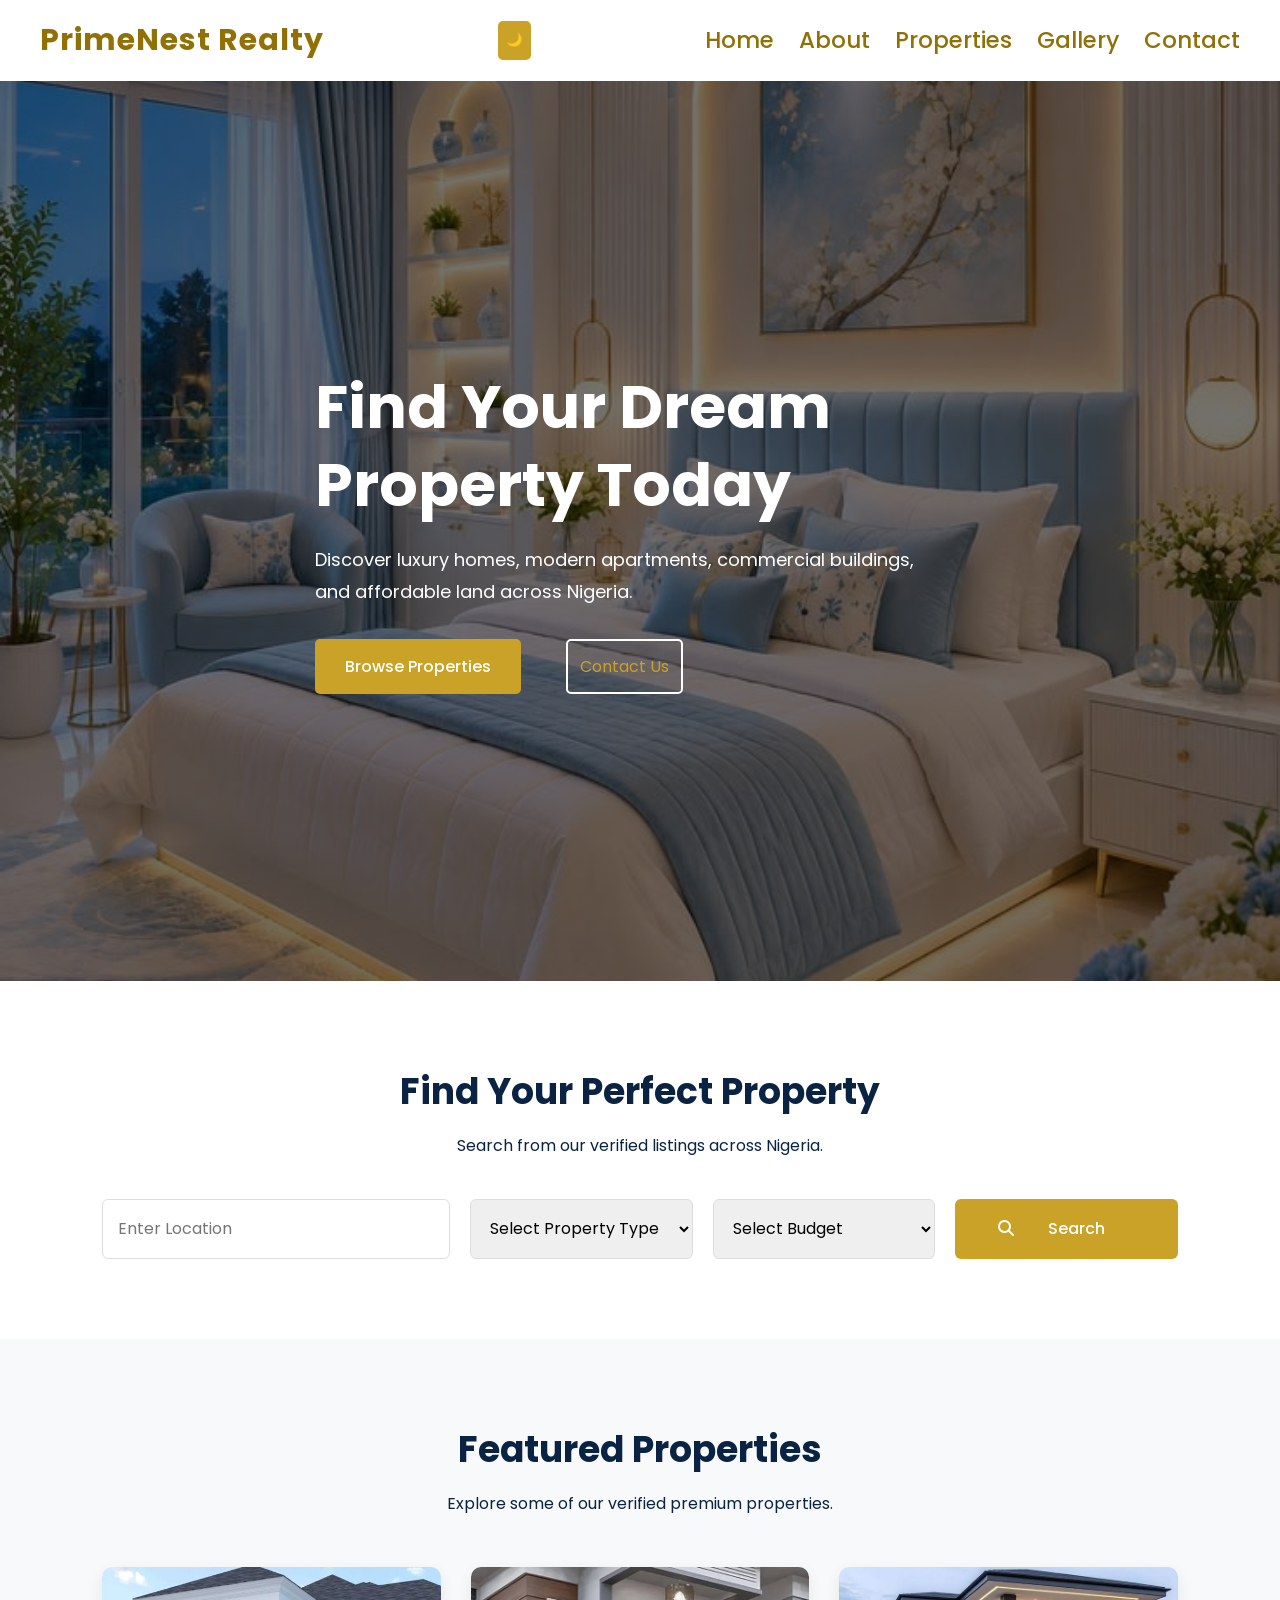
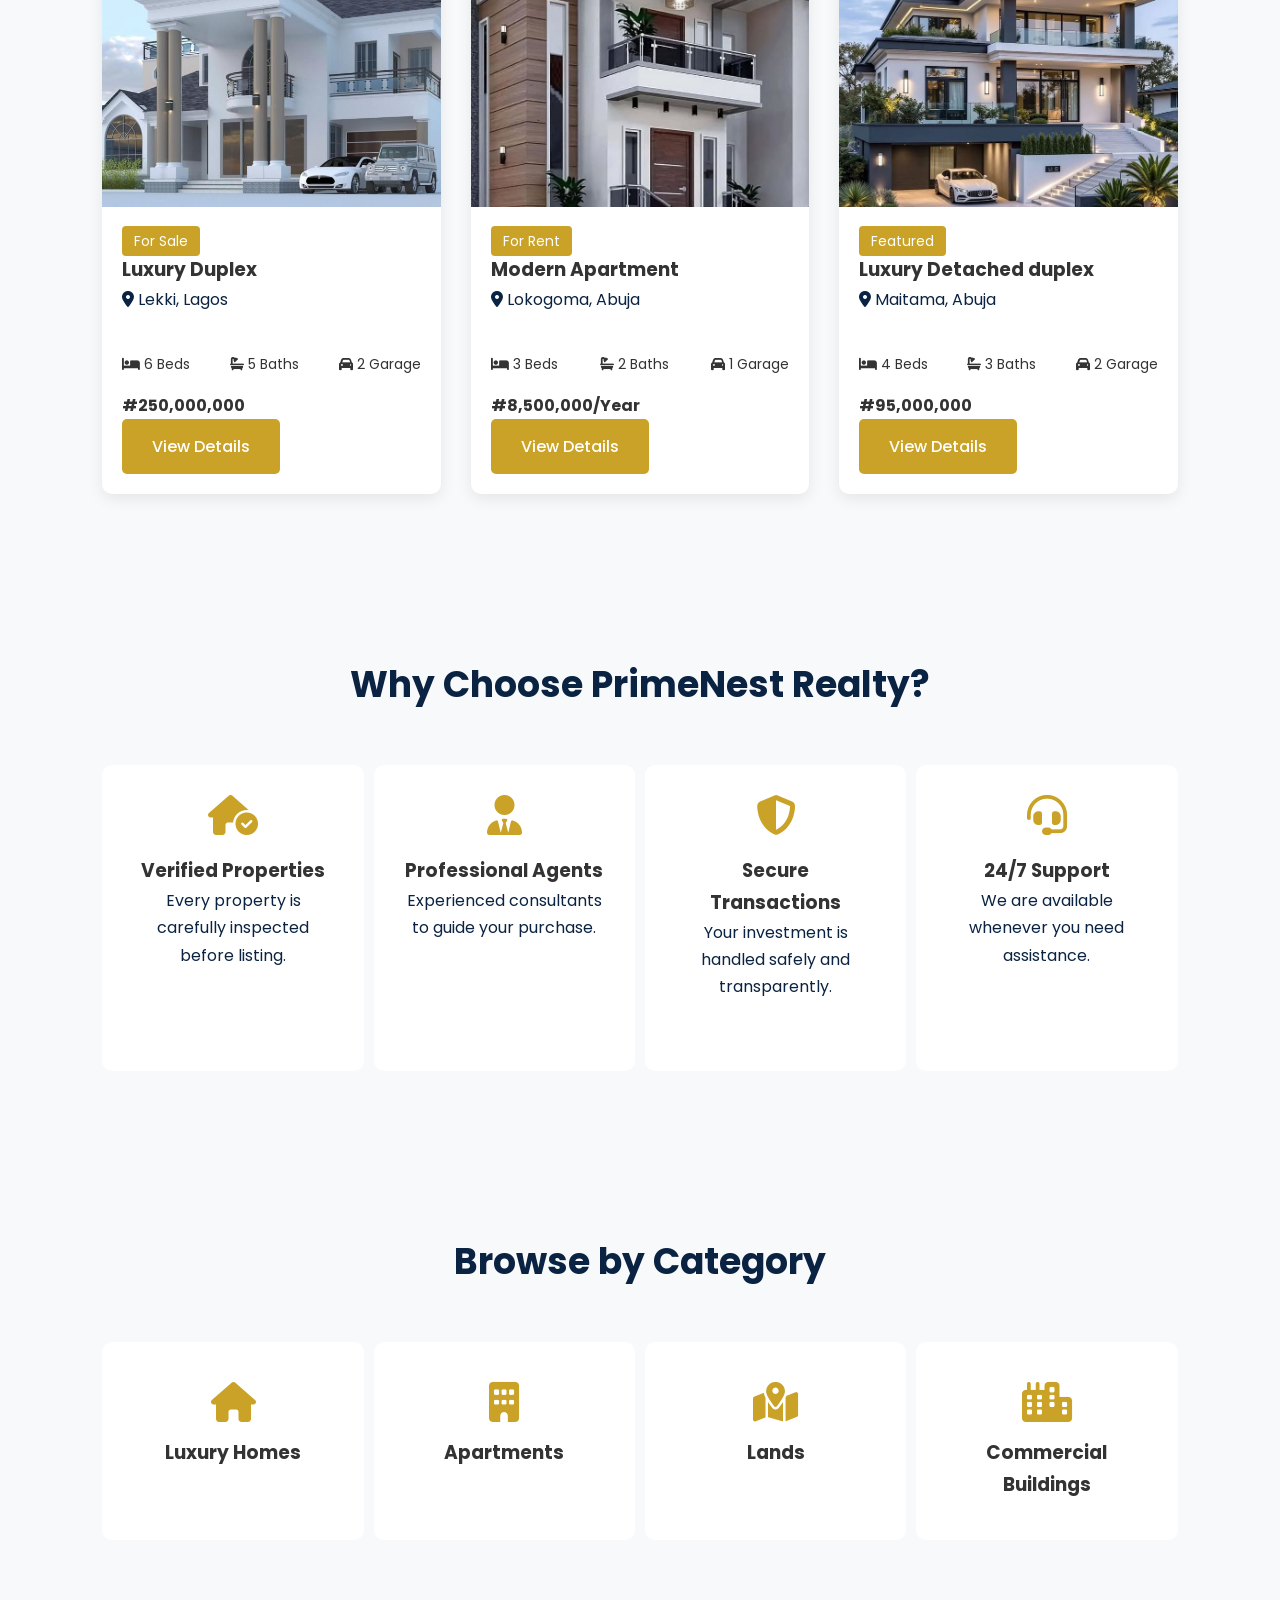
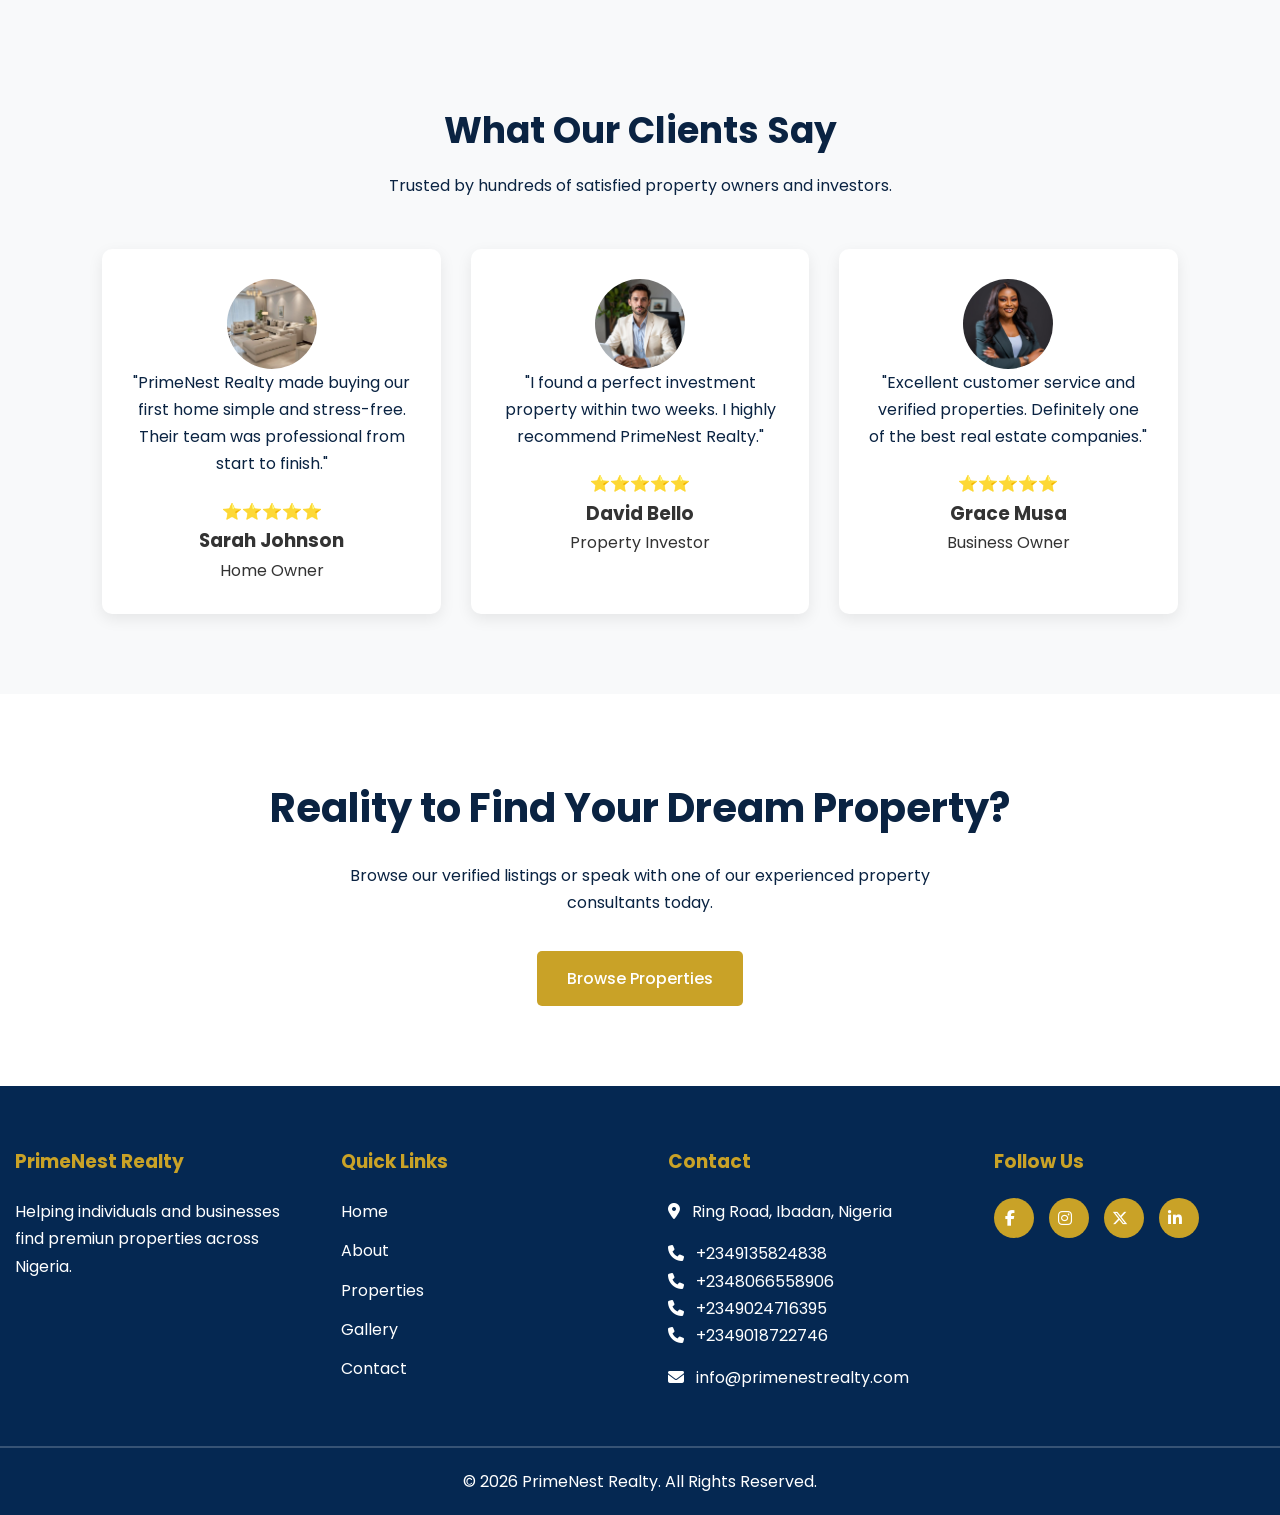
==== commit 3828276d: "Fix duplicate images across all HTML pages" ====
--- a/index.html
+++ b/index.html
@@ -1,288 +1,312 @@
-<!DOCTYPE html>
+<!doctype html>
 <html lang="en">
-<head>
-    <meta charset="UTF-8">
-    <meta name="viewport" content="width=device-width, initial-scale=1.0">
+  <head>
+    <meta charset="UTF-8" />
+    <meta name="viewport" content="width=device-width, initial-scale=1.0" />
     <title>PrimeNest Realty</title>
-        <link rel="stylesheet" href="https://cdnjs.cloudflare.com/ajax/libs/font-awesome/6.5.1/css/all.min.css">
-    <link rel="stylesheet" href="style.css">
-</head>
-<body>
+    <link
+      rel="stylesheet"
+      href="https://cdnjs.cloudflare.com/ajax/libs/font-awesome/6.5.1/css/all.min.css"
+    />
+    <link rel="stylesheet" href="style.css" />
+  </head>
+  <body>
     <header>
-        <div class="logo">PrimeNest Realty </div>
-        <div class="menu-toggle" onclick="toggleMenu()">☰</div>
-        
-        <!--button class="dark-btn" onclick="toggleDarkMode()">🌙</button>-->
-        <button id="dark-btn">🌙</button>
-        <nav>
-            <ul id="navLinks">
-                <li><a href="index.html">Home</a></li>
-                <li><a href="about.html">About</a></li>
-                <li><a href="properties.html">Properties</a></li>
-                <li><a href="gallery.html">Gallery</a></li>
-                <li><a href="contact.html">Contact</a></li>
-            </ul>
-        </nav>
+      <div class="logo">PrimeNest Realty</div>
+      <div class="menu-toggle" onclick="toggleMenu()">☰</div>
+
+      <!--button class="dark-btn" onclick="toggleDarkMode()">🌙</button>-->
+      <button id="dark-btn">🌙</button>
+      <nav>
+        <ul id="navLinks">
+          <li><a href="index.html">Home</a></li>
+          <li><a href="about.html">About</a></li>
+          <li><a href="properties.html">Properties</a></li>
+          <li><a href="gallery.html">Gallery</a></li>
+          <li><a href="contact.html">Contact</a></li>
+        </ul>
+      </nav>
     </header>
 
     <section class="hero">
-        <div class="hero-content">
-            <h1> Find Your Dream Property Today</h1>
-            <p>Discover luxury homes, modern apartments, commercial buildings, and affordable land across Nigeria.</p>
-            <div class="hero-buttons">
-                <a href="properties.html" class="btn">Browse Properties</a>
-                <a href="contact.html" class="btn-outline">Contact Us</a>
+      <div class="hero-content">
+        <h1>Find Your Dream Property Today</h1>
+        <p>
+          Discover luxury homes, modern apartments, commercial buildings, and
+          affordable land across Nigeria.
+        </p>
+        <div class="hero-buttons">
+          <a href="properties.html" class="btn">Browse Properties</a>
+          <a href="contact.html" class="btn-outline">Contact Us</a>
+        </div>
+      </div>
+    </section>
+
+    <section class="search-section">
+      <div class="search-container">
+        <h2>Find Your Perfect Property</h2>
+        <p>Search from our verified listings across Nigeria.</p>
+        <form class="search-form">
+          <input type="text" placeholder="Enter Location" />
+          <select>
+            <option>Select Property Type</option>
+            <option>House</option>
+            <option>Apartment</option>
+            <option>Land</option>
+            <option>Office Space</option>
+          </select>
+
+          <select>
+            <option>Select Budget</option>
+            <option>10 Million</option>
+            <option>20 Million</option>
+            <option>50 Million</option>
+            <option>100 Million</option>
+          </select>
+          <button type="submit">
+            <i class="fa-solid fa-magnifying-glass"></i>
+            <a href="properties.html" class="btn">Search</a>
+          </button>
+        </form>
+      </div>
+    </section>
+
+    <section class="featured-properties">
+      <div class="container">
+        <div class="section-title">
+          <h2>Featured Properties</h2>
+          <p>Explore some of our verified premium properties.</p>
+        </div>
+        <div class="property-grid">
+          <div class="property-card">
+            <img src="images/luxury-duplex.jpg" alt="Luxury Duplex" />
+            <div class="property-info">
+              <span class="property-tag">For Sale</span>
+              <h3>Luxury Duplex</h3>
+              <p><i class="fa-solid fa-location-dot"></i> Lekki, Lagos</p>
+              <div class="property-details">
+                <span><i class="fa-solid fa-bed"></i> 6 Beds</span>
+                <span><i class="fa-solid fa-bath"></i> 5 Baths</span>
+                <span><i class="fa-solid fa-car"></i> 2 Garage</span>
+              </div>
+              <h4>#250,000,000</h4>
+              <a href="properties.html" class="btn">View Details</a>
             </div>
-        </div>
-    </section>
-
-    <section class="search-section">
-        <div class="search-container">
-            <h2>Find Your Perfect Property</h2>
-            <p>Search from our verified listings across Nigeria.</p>
-            <form class="search-form">
-                <input type="text" placeholder="Enter Location">
-                <select>
-                    <option>Select Property Type</option>
-                    <option>House</option>
-                    <option>Apartment</option>
-                    <option>Land</option>
-                    <option>Office Space</option>
-                </select>
-
-                <select>
-                    <option>Select Budget</option>
-                    <option>10 Million</option>
-                    <option>20 Million</option>
-                    <option>50 Million</option>
-                    <option>100 Million</option>
-                </select>
-                <button type="submit">
-                    <i class="fa-solid fa-magnifying-glass"></i>
-                     <a href="properties.html" class="btn">Search</a>
-                </button>
-            </form>
-        </div>
-    </section>
-
-    <section class="featured-properties">
-        <div class="container">
-            <div class="section-title">
-                <h2>Featured Properties</h2>
-                <p>Explore some of our verified premium properties.</p>
+          </div>
+          <div class="property-card">
+            <img src="images/gallery-exterior-1.jpg" alt="Modern Apartment" />
+            <div class="property-info">
+              <span class="property-tag">For Rent</span>
+              <h3>Modern Apartment</h3>
+              <p><i class="fa-solid fa-location-dot"></i> Lokogoma, Abuja</p>
+              <div class="property-details">
+                <span><i class="fa-solid fa-bed"></i> 3 Beds</span>
+                <span><i class="fa-solid fa-bath"></i> 2 Baths</span>
+                <span><i class="fa-solid fa-car"></i> 1 Garage</span>
+              </div>
+              <h4>#8,500,000/Year</h4>
+              <a href="properties.html" class="btn">View Details</a>
             </div>
-            <div class="property-grid">
-                <div class="property-card">
-                    <img src="images/luxury-duplex.jpg" alt="Luxury Duplex">
-                    <div class="property-info">
-                        <span class="property-tag">For Sale</span>
-                        <h3>Luxury Duplex</h3>
-                        <p><i class="fa-solid fa-location-dot"></i> Lekki, Lagos</p>
-                        <div class="property-details">
-                            <span><i class="fa-solid fa-bed"></i> 6 Beds</span>
-                            <span><i class="fa-solid fa-bath"></i> 5 Baths</span>
-                            <span><i class="fa-solid fa-car"></i> 2 Garage</span>
-                        </div>
-                        <h4>#250,000,000</h4>
-                        <a href="properties.html" class="btn">View Details</a>
-                    </div>
-                </div>
-                <div class="property-card">
-                    <img src="images/gallery-exterior-1.jpg" alt="Modern Apartment">
-                    <div class="property-info">
-                        <span class="property-tag">For Rent</span>
-                        <h3>Modern Apartment</h3>
-                        <p><i class="fa-solid fa-location-dot"></i> Lokogoma, Abuja</p>
-                        <div class="property-details">
-                            <span><i class="fa-solid fa-bed"></i> 3 Beds</span>
-                            <span><i class="fa-solid fa-bath"></i> 2 Baths</span>
-                            <span><i class="fa-solid fa-car"></i> 1 Garage</span>
-                        </div>
-                        <h4>#8,500,000/Year</h4>
-                        <a href="properties.html" class="btn">View Details</a>
-                    </div>
-                </div>
-                <div class="property-card">
-                    <img src="images/luxury-bungalow.jpg" alt="Luxury Bungalow">
-                    <div class="property-info">
-                        <span class="property-tag">Featured</span>
-                        <h3>Luxury Detached duplex</h3>
-                        <p><i class="fa-solid fa-location-dot"></i> Maitama, Abuja</p>
-                        <div class="property-details">
-                            <span><i class="fa-solid fa-bed"></i> 4 Beds</span>
-                            <span><i class="fa-solid fa-bath"></i> 3 Baths</span>
-                            <span><i class="fa-solid fa-car"></i> 2 Garage</span>
-                        </div>
-                        <h4>#95,000,000</h4>
-                        <a href="properties.html" class="btn">View Details</a>
-                    </div>
-                </div>
+          </div>
+          <div class="property-card">
+            <img src="images/luxury-bungalow.jpg" alt="Luxury Bungalow" />
+            <div class="property-info">
+              <span class="property-tag">Featured</span>
+              <h3>Luxury Detached duplex</h3>
+              <p><i class="fa-solid fa-location-dot"></i> Maitama, Abuja</p>
+              <div class="property-details">
+                <span><i class="fa-solid fa-bed"></i> 4 Beds</span>
+                <span><i class="fa-solid fa-bath"></i> 3 Baths</span>
+                <span><i class="fa-solid fa-car"></i> 2 Garage</span>
+              </div>
+              <h4>#95,000,000</h4>
+              <a href="properties.html" class="btn">View Details</a>
             </div>
-        </div>
+          </div>
+        </div>
+      </div>
     </section>
 
     <section class="why-us">
-        <div class="container">
-            <div class="section-title">
-                <h2>Why Choose PrimeNest Realty?</h2>
-            </div>
-            <div class="why-grid">
-                <div class="why-card">
-                    <i class="fa-solid fa-house-circle-check"></i>
-                    <h3>Verified Properties</h3>
-                    <p>Every property is carefully inspected before listing.</p>
-                </div>
-                <div class="why-card">
-                    <i class="fa-solid fa-user-tie"></i>
-                    <h3>Professional Agents</h3>
-                    <p>Experienced consultants to guide your purchase.</p>
-                </div>
-                <div class="why-card">
-                    <i class="fa-solid fa-shield-halved"></i>
-                    <h3>Secure Transactions</h3>
-                    <p>Your investment is handled safely and transparently.</p>
-                </div>
-                <div class="why-card">
-                    <i class="fa-solid fa-headset"></i>
-                    <h3>24/7 Support</h3>
-                    <p>We are available whenever you need assistance.</p>
-                </div>
-            </div>
-        </div>
+      <div class="container">
+        <div class="section-title">
+          <h2>Why Choose PrimeNest Realty?</h2>
+        </div>
+        <div class="why-grid">
+          <div class="why-card">
+            <i class="fa-solid fa-house-circle-check"></i>
+            <h3>Verified Properties</h3>
+            <p>Every property is carefully inspected before listing.</p>
+          </div>
+          <div class="why-card">
+            <i class="fa-solid fa-user-tie"></i>
+            <h3>Professional Agents</h3>
+            <p>Experienced consultants to guide your purchase.</p>
+          </div>
+          <div class="why-card">
+            <i class="fa-solid fa-shield-halved"></i>
+            <h3>Secure Transactions</h3>
+            <p>Your investment is handled safely and transparently.</p>
+          </div>
+          <div class="why-card">
+            <i class="fa-solid fa-headset"></i>
+            <h3>24/7 Support</h3>
+            <p>We are available whenever you need assistance.</p>
+          </div>
+        </div>
+      </div>
     </section>
 
     <section class="categories">
-        <div class="container">
-            <div class="section-title">
-                <h2>Browse by Category</h2>
-            </div>
-            <div class="category-grid">
-                <div class="category-card">
-                    <i class="fa-solid fa-house"></i>
-                    <h3>Luxury Homes</h3>
-                </div>
-                <div class="category-card">
-                    <i class="fa-solid fa-building"></i>
-                    <h3>Apartments</h3>
-                </div>
-                <div class="category-card">
-                    <i class="fa-solid fa-map-location-dot"></i>
-                    <h3>Lands</h3>
-                </div>
-                <div class="category-card">
-                    <i class="fa-solid fa-city"></i>
-                    <h3>Commercial Buildings</h3>
-                </div>
-            </div>
-        </div>
+      <div class="container">
+        <div class="section-title">
+          <h2>Browse by Category</h2>
+        </div>
+        <div class="category-grid">
+          <div class="category-card">
+            <i class="fa-solid fa-house"></i>
+            <h3>Luxury Homes</h3>
+          </div>
+          <div class="category-card">
+            <i class="fa-solid fa-building"></i>
+            <h3>Apartments</h3>
+          </div>
+          <div class="category-card">
+            <i class="fa-solid fa-map-location-dot"></i>
+            <h3>Lands</h3>
+          </div>
+          <div class="category-card">
+            <i class="fa-solid fa-city"></i>
+            <h3>Commercial Buildings</h3>
+          </div>
+        </div>
+      </div>
     </section>
 
     <section class="testimonials">
-        <div class="container">
-            <div class="section-title">
-                <h2>What Our Clients Say</h2>
-                <p>Trusted by hundreds of satisfied property owners and investors.</p>
-            </div>
-            <div class="testimonial-grid">
-                <div class="testimonial-card">
-                    <img src="images/testimonial-david.jpg" alt="Client">
-                    <p>"PrimeNest Realty made buying our first home simple and stress-free. Their team was professional from start to finish."</p>
-                    ⭐⭐⭐⭐⭐
-                    <h3>Sarah Johnson</h3>
-                    <span>Home Owner</span>
-                </div>
-                <div class="testimonial-card">
-                    <img src="images/testimonial-david.jpg" alt="Client">
-                    <p>"I found a perfect investment property within two weeks. I highly recommend PrimeNest Realty."</p>
-                    ⭐⭐⭐⭐⭐
-                    <h3>David Bello</h3>
-                    <span>Property Investor</span>
-                </div>
-                <div class="testimonial-card">
-                    <img src="images/testimonial-grace.jpg" alt="Client">
-                    <p>"Excellent customer service and verified properties. Definitely one of the best real estate companies."</p>
-                    ⭐⭐⭐⭐⭐
-                    <h3>Grace Musa</h3>
-                    <span>Business Owner</span>
-                </div>
-            </div>
-        </div>
+      <div class="container">
+        <div class="section-title">
+          <h2>What Our Clients Say</h2>
+          <p>Trusted by hundreds of satisfied property owners and investors.</p>
+        </div>
+        <div class="testimonial-grid">
+          <div class="testimonial-card">
+            <img src="images/testimonial-sarah.jpg" alt="Client" />
+            <p>
+              "PrimeNest Realty made buying our first home simple and
+              stress-free. Their team was professional from start to finish."
+            </p>
+            ⭐⭐⭐⭐⭐
+            <h3>Sarah Johnson</h3>
+            <span>Home Owner</span>
+          </div>
+          <div class="testimonial-card">
+            <img src="images/testimonial-david.jpg" alt="Client" />
+            <p>
+              "I found a perfect investment property within two weeks. I highly
+              recommend PrimeNest Realty."
+            </p>
+            ⭐⭐⭐⭐⭐
+            <h3>David Bello</h3>
+            <span>Property Investor</span>
+          </div>
+          <div class="testimonial-card">
+            <img src="images/testimonial-grace.jpg" alt="Client" />
+            <p>
+              "Excellent customer service and verified properties. Definitely
+              one of the best real estate companies."
+            </p>
+            ⭐⭐⭐⭐⭐
+            <h3>Grace Musa</h3>
+            <span>Business Owner</span>
+          </div>
+        </div>
+      </div>
     </section>
 
     <section class="cta">
-        <div class="container">
-            <h2>Reality to Find Your Dream Property?</h2>
-            <p>Browse our verified listings or speak with one of our experienced property consultants today.</p>
-            <a href="properties.html" class="btn">Browse Properties</a>
-        </div>
+      <div class="container">
+        <h2>Reality to Find Your Dream Property?</h2>
+        <p>
+          Browse our verified listings or speak with one of our experienced
+          property consultants today.
+        </p>
+        <a href="properties.html" class="btn">Browse Properties</a>
+      </div>
     </section>
     <footer>
-        <div class="footer-container">
-            <div>
-                <h3>PrimeNest Realty</h3>
-                <p>Helping individuals and businesses find premiun properties across Nigeria.</p>
-            </div>
-            <div>
-                <h3>Quick Links</h3>
-                <ul>
-                    <li><a href="index.html">Home</a></li>
-                    <li><a href="about.html">About</a></li>
-                    <li><a href="properties.html">Properties</a></li>
-                    <li><a href="gallery.html">Gallery</a></li>
-                    <li><a href="contact.html">Contact</a></li>
-                </ul>
-            </div>
-            <div>
-                <h3>Contact</h3>
-                <p>
-                    <a href="https://maps.google.com/?q=Ring+Road,+Ibadan,+Nigeria" target="_blank">
-                        <i class="fa-solid fa-location-dot"></i>
-                        Ring Road, Ibadan, Nigeria
-                    </a>
-                </p>
-                <p>
-                    <a href="tel:+2349135824838">
-                            <i class="fa-solid fa-phone"></i>
-                            +2349135824838 <br>
-                            <i class="fa-solid fa-phone"></i>
-                            +2348066558906 <br>
-                            <i class="fa-solid fa-phone"></i>
-                            +2349024716395 <br>
-                            <i class="fa-solid fa-phone"></i>
-                            +2349018722746
-                        </a>
-                </p>
-                <p>
-                    <a href="mailto:info@hadiaishah02@gmail.com">
-                        <i class="fa-solid fa-envelope"></i>
-                        info@primenestrealty.com
-                    </a>
-                </p>
-            </div>
-            <div>
-                <h3>Follow Us</h3>
-                <div class="social-icons">
-                    <a href="https://facebook.com" target="_blank">
-                        <i class="fab fa-facebook-f"></i>
-                    </a>
-                    <a href="https://instagram.com" target="_blank">
-                        <i class="fab fa-instagram"></i>
-                    </a>
-                    <a href="https://x.com" target="_blank">
-                        <i class="fab fa-x-twitter"></i>
-                    </a>
-                    <a href="https://linkedin.com" target="_blank">
-                        <i class="fab fa-linkedin-in"></i>
-                    </a>
-                </div>
-            </div>
-        </div>
-        <hr>
-        <p class="copyright">
-           &copy; 2026 PrimeNest Realty. All Rights Reserved.  
-        </p>
+      <div class="footer-container">
+        <div>
+          <h3>PrimeNest Realty</h3>
+          <p>
+            Helping individuals and businesses find premiun properties across
+            Nigeria.
+          </p>
+        </div>
+        <div>
+          <h3>Quick Links</h3>
+          <ul>
+            <li><a href="index.html">Home</a></li>
+            <li><a href="about.html">About</a></li>
+            <li><a href="properties.html">Properties</a></li>
+            <li><a href="gallery.html">Gallery</a></li>
+            <li><a href="contact.html">Contact</a></li>
+          </ul>
+        </div>
+        <div>
+          <h3>Contact</h3>
+          <p>
+            <a
+              href="https://maps.google.com/?q=Ring+Road,+Ibadan,+Nigeria"
+              target="_blank"
+            >
+              <i class="fa-solid fa-location-dot"></i>
+              Ring Road, Ibadan, Nigeria
+            </a>
+          </p>
+          <p>
+            <a href="tel:+2349135824838">
+              <i class="fa-solid fa-phone"></i>
+              +2349135824838 <br />
+              <i class="fa-solid fa-phone"></i>
+              +2348066558906 <br />
+              <i class="fa-solid fa-phone"></i>
+              +2349024716395 <br />
+              <i class="fa-solid fa-phone"></i>
+              +2349018722746
+            </a>
+          </p>
+          <p>
+            <a href="mailto:info@hadiaishah02@gmail.com">
+              <i class="fa-solid fa-envelope"></i>
+              info@primenestrealty.com
+            </a>
+          </p>
+        </div>
+        <div>
+          <h3>Follow Us</h3>
+          <div class="social-icons">
+            <a href="https://facebook.com" target="_blank">
+              <i class="fab fa-facebook-f"></i>
+            </a>
+            <a href="https://instagram.com" target="_blank">
+              <i class="fab fa-instagram"></i>
+            </a>
+            <a href="https://x.com" target="_blank">
+              <i class="fab fa-x-twitter"></i>
+            </a>
+            <a href="https://linkedin.com" target="_blank">
+              <i class="fab fa-linkedin-in"></i>
+            </a>
+          </div>
+        </div>
+      </div>
+      <hr />
+      <p class="copyright">
+        &copy; 2026 PrimeNest Realty. All Rights Reserved.
+      </p>
     </footer>
 
     <script src="Real.js"></script>
-</body>
-</html>+  </body>
+</html>
--- a/style.css
+++ b/style.css
@@ -91,36 +91,34 @@
 body.dark .about,
 body.dark .contact,
 body.dark .why-card {
-    background: #1e1e1e;
-    color: white;
-}
-
-body.dark .why-card h3 p{
-    color:white ;
+  background: #1e1e1e;
+  color: white;
+}
+
+body.dark .why-card h3 p {
+  color: white;
 }
 body.dark input,
-body.dark textarea{
-    background: #2a2a2a;
-    color: white;
-    border: 1px solid #666;
-}
-
-body.dark button{
-    color: white;
-}
-body.dark a{
-    color: white;
-}
-
-
-
-#dark-btn{
-    border: none;
-    background: #C9A227;
-    color: white;
-    padding: 8px;
-    border-radius: 5px;
-    cursor: pointer;
+body.dark textarea {
+  background: #2a2a2a;
+  color: white;
+  border: 1px solid #666;
+}
+
+body.dark button {
+  color: white;
+}
+body.dark a {
+  color: white;
+}
+
+#dark-btn {
+  border: none;
+  background: #c9a227;
+  color: white;
+  padding: 8px;
+  border-radius: 5px;
+  cursor: pointer;
 }
 
 a {
@@ -338,10 +336,10 @@
   border-radius: 5px;
 }
 
-.mission-grid{
-    display: grid;
-    grid-template-columns: repeat(auto-fit,minmax(220px,1fr));
-    gap: 12px;
+.mission-grid {
+  display: grid;
+  grid-template-columns: repeat(auto-fit, minmax(220px, 1fr));
+  gap: 12px;
 }
 
 .mission-card,
@@ -847,340 +845,339 @@
   margin-bottom: 12px;
 }
 
-.faq-item h3{
-    color: #0A2342;
-    margin-bottom: 10px;
-}
-
-.container{
-    max-width: 1200px;
-    margin: auto;
-}
-.container h2{
-    color: #0A2342;
-    margin-bottom: 10px;
-    font-size: 36px;
-    align-items: center;
-}
-
-.container p{
-    color: #0A2342;
-    margin-bottom: 40px;
-}
-.section-title{
-    text-align: center;
-    margin-bottom: 50px;
-}
-
-.property-grid{
-    display: grid;
-    grid-template-columns: repeat(auto-fit, minmax(320px, 1fr));
-    gap: 30px;
-}
-
-.property-card{
-    background: #fff;
-    border-radius: 10px;
-    overflow: hidden;
-    box-shadow: 0 5px 15px rgba(0,0,0,0.08);
-    transition: 3s;
-}
-
-.property-card:hover{
-    transform: translateY(-8px);
-}
-
-.property-card img{
-    height: 240px;
-    object-fit: cover;
-}
-
-.property-info{
-    padding: 20px;
-}
-
-.property-tag{
-    background: #C9A227;
-    color: #fff;
-    padding: 5px 12px;
-    border-radius: 4px;
-    font-size: 14px;
-}
-
-.property-details{
-    display: flex;
-    justify-content: space-between;
-    margin: 15px 0;
-    font-size: 14px;
-}
-
-.property-search{
-    display: flex;
-    text-align: center;
-}
-
-.why-us{
-    text-align: center;
-}
-
-.why-grid{
-    display: grid;
-    grid-template-columns: repeat(auto-fit,minmax(250px,1fr));
-    gap: 10px;
-}
-
-.why-card{
-    background-color: #fff;
-    padding: 30px;
-    text-align: center;
-    border-radius: 10px;
-    transition: 3s;
-}
-
-.why-card:hover{
-    background-color: #0A2342;
-    color: #fff;
-}
-
-.why-card i{
-    font-size: 40px;
-    color: #C9A227;
-    margin-bottom: 20px;
-}
-
-.why-card p:hover{
-    color: #fff;
-}
-
-.categories{
-    text-align: center;
-}
-
-.category-grid{
-    display: grid;
-    grid-template-columns: repeat(auto-fit,minmax(220px,1fr));
-    gap: 10px;
-}
-
-.category-card{
-    background: #fff;
-    padding: 40px;
-    border-radius: 10px;
-    text-align: center;
-    transition: 3s;
-}
-
-.category-card:hover{
-    background: #0A2342;
-    color: #fff;
-}
-
-.category-card i{
-    font-size: 40px;
-    color: #C9A227;
-    margin-bottom: 15px;
-}
-
-
-
-.testimonial-grid{
-    display: grid;
-    grid-template-columns: repeat(auto-fit,minmax(300px,1fr));
-    gap: 30px;
-    transition: 3s;
-}
-
-.testimonial-card{
-    background: #fff;
-    padding: 30px;
-    text-align: center;
-    border-radius: 10px;
-    box-shadow: 0 5px 15px rgba(0,0,0,0.08);
-    transition: 3s;
-}
-
-.testimonial-card img{
-    width: 90px;
-    height: 90px;
-    border-radius: 50px;
-    object-fit: cover;
-    margin: auto;
-    margin-bottom: 2opx;
-}
-
-.testimonial-card p{
-    margin-bottom: 20px;
-}
-
-.testimonial-card:hover{
-    transform: translateY(-10px);
-}
-
-.cta{
-    background: #fff;
-    color: #0A2342;
-    text-align: center;
-}
-
-.cta h2{
-    color: #0A2342;
-    font-size: 40px;
-}
-
-.cta p{
-    max-width: 650px;
-    margin: 20px auto 35px;
-}
-
-.gallery-section{
-    padding: 70px 0;
-}
-
-.gallery-grid{
-    display: grid;
-    grid-template-columns: repeat(auto-fit,minmax(280px,1fr));
-    gap: 25px;
-}
-
-.gallery-grid img{
-    width: 100%;
-    height: 250px;
-    object-fit: cover;
-    border-radius: 10px;
-    transition: 3s;
-    cursor: pointer;
-}
-
-.gallery-grid img:hover{
-    transform: scale(1.05);
-}
-
-footer{
-    background: #052852;
-    color: #fff;
-    padding: 60px 0 20px;
-}
-
-.footer-container{
-    display: grid;
-    grid-template-columns: repeat(auto-fit,minmax(220px,1fr));
-    gap: 40px;
-    margin-left: 15px;
-}
-
-.footer-container h3{
-    margin-bottom: 20px;
-    color: #C9A227;
-}
-
-.footer-container ul{
-    list-style: none;
-}
-.footer-container ul li{
-    margin-bottom: 12px;
-}
-
-.footer-container a{
-    color: #fff;
-    text-decoration: none;
-    transition: 3s;
-}
-
-.footer-container a:hover{
-    color: #C9A227;
-}
-
-.footer-container p{
-    margin-bottom: 15px;
-}
-
-.footer-container i{
-    margin-right: 8px;
-}
-
-.social-icons{
-    display: flex;
-    gap: 15px;
-    margin-top: 15px;
-}
-
-.social-icons a{
-    display: flex;
-    width: 40px;
-    height: 40px;
-    border-radius: 50%;
-    background: #C9A227;
-    color: #fff;
-    justify-content: center;
-    align-items: center;
-    transition: 3s;   
-}
-
-.social-icons a:hover{
-    background: #fff;
-    color: #0A2342;
-}
-
-footer hr{
-    margin: 40px 0 20px;
-    border: 1px solid rgba(255,255,255,.2);
-}
-
-.copyright{
-    text-align: center;
-}
-
-.contact-grid{
-    display: grid;
-    grid-template-columns: repeat(auto-fit, minmax(250px, 1fr));
-    gap: 30px;
-}
-
-.info-card{
-    background: #fff;
-    padding: 30px;
-    border-radius: 10px;
-    text-align: center;
-    box-shadow: 0 5px 15px rgba(0,0,0,0.08);
-}
-
-.info-card i{
-    font-size: 40px;
-    color: #C9A227;
-    margin-bottom: 15px;
-}
-
-#myForm{
-    display: grid;
-    gap: 20px;
-}
-
-#myForm input, #myForm textarea{
-    padding: 15px;
-    border: 1px solid #ddd;
-    border-radius: 5px;
-    font-size: 16px;
-    width: 100%;
-}
-
-.map iframe{
-    width: 100%;
-    height: 450px;
-    border: none;
-    border-radius: 10px;
-}
-
-.business-hours{
-    text-align: center;
-}
-
-.business-hours ul{
-    list-style: none;
-    margin-top: 20px;
-}
-
-.business-hours li{
-    margin-bottom: 12px;
+.faq-item h3 {
+  color: #0a2342;
+  margin-bottom: 10px;
+}
+
+.container {
+  max-width: 1200px;
+  margin: auto;
+}
+.container h2 {
+  color: #0a2342;
+  margin-bottom: 10px;
+  font-size: 36px;
+  align-items: center;
+}
+
+.container p {
+  color: #0a2342;
+  margin-bottom: 40px;
+}
+.section-title {
+  text-align: center;
+  margin-bottom: 50px;
+}
+
+.property-grid {
+  display: grid;
+  grid-template-columns: repeat(auto-fit, minmax(320px, 1fr));
+  gap: 30px;
+}
+
+.property-card {
+  background: #fff;
+  border-radius: 10px;
+  overflow: hidden;
+  box-shadow: 0 5px 15px rgba(0, 0, 0, 0.08);
+  transition: 3s;
+}
+
+.property-card:hover {
+  transform: translateY(-8px);
+}
+
+.property-card img {
+  height: 240px;
+  object-fit: cover;
+}
+
+.property-info {
+  padding: 20px;
+}
+
+.property-tag {
+  background: #c9a227;
+  color: #fff;
+  padding: 5px 12px;
+  border-radius: 4px;
+  font-size: 14px;
+}
+
+.property-details {
+  display: flex;
+  justify-content: space-between;
+  margin: 15px 0;
+  font-size: 14px;
+}
+
+.property-search {
+  display: flex;
+  text-align: center;
+}
+
+.why-us {
+  text-align: center;
+}
+
+.why-grid {
+  display: grid;
+  grid-template-columns: repeat(auto-fit, minmax(250px, 1fr));
+  gap: 10px;
+}
+
+.why-card {
+  background-color: #fff;
+  padding: 30px;
+  text-align: center;
+  border-radius: 10px;
+  transition: 3s;
+}
+
+.why-card:hover {
+  background-color: #0a2342;
+  color: #fff;
+}
+
+.why-card i {
+  font-size: 40px;
+  color: #c9a227;
+  margin-bottom: 20px;
+}
+
+.why-card p:hover {
+  color: #fff;
+}
+
+.categories {
+  text-align: center;
+}
+
+.category-grid {
+  display: grid;
+  grid-template-columns: repeat(auto-fit, minmax(220px, 1fr));
+  gap: 10px;
+}
+
+.category-card {
+  background: #fff;
+  padding: 40px;
+  border-radius: 10px;
+  text-align: center;
+  transition: 3s;
+}
+
+.category-card:hover {
+  background: #0a2342;
+  color: #fff;
+}
+
+.category-card i {
+  font-size: 40px;
+  color: #c9a227;
+  margin-bottom: 15px;
+}
+
+.testimonial-grid {
+  display: grid;
+  grid-template-columns: repeat(auto-fit, minmax(300px, 1fr));
+  gap: 30px;
+  transition: 3s;
+}
+
+.testimonial-card {
+  background: #fff;
+  padding: 30px;
+  text-align: center;
+  border-radius: 10px;
+  box-shadow: 0 5px 15px rgba(0, 0, 0, 0.08);
+  transition: 3s;
+}
+
+.testimonial-card img {
+  width: 90px;
+  height: 90px;
+  border-radius: 50px;
+  object-fit: cover;
+  margin: auto;
+  margin-bottom: 2opx;
+}
+
+.testimonial-card p {
+  margin-bottom: 20px;
+}
+
+.testimonial-card:hover {
+  transform: translateY(-10px);
+}
+
+.cta {
+  background: #fff;
+  color: #0a2342;
+  text-align: center;
+}
+
+.cta h2 {
+  color: #0a2342;
+  font-size: 40px;
+}
+
+.cta p {
+  max-width: 650px;
+  margin: 20px auto 35px;
+}
+
+.gallery-section {
+  padding: 70px 0;
+}
+
+.gallery-grid {
+  display: grid;
+  grid-template-columns: repeat(auto-fit, minmax(280px, 1fr));
+  gap: 25px;
+}
+
+.gallery-grid img {
+  width: 100%;
+  height: 250px;
+  object-fit: cover;
+  border-radius: 10px;
+  transition: 3s;
+  cursor: pointer;
+}
+
+.gallery-grid img:hover {
+  transform: scale(1.05);
+}
+
+footer {
+  background: #052852;
+  color: #fff;
+  padding: 60px 0 20px;
+}
+
+.footer-container {
+  display: grid;
+  grid-template-columns: repeat(auto-fit, minmax(220px, 1fr));
+  gap: 40px;
+  margin-left: 15px;
+}
+
+.footer-container h3 {
+  margin-bottom: 20px;
+  color: #c9a227;
+}
+
+.footer-container ul {
+  list-style: none;
+}
+.footer-container ul li {
+  margin-bottom: 12px;
+}
+
+.footer-container a {
+  color: #fff;
+  text-decoration: none;
+  transition: 3s;
+}
+
+.footer-container a:hover {
+  color: #c9a227;
+}
+
+.footer-container p {
+  margin-bottom: 15px;
+}
+
+.footer-container i {
+  margin-right: 8px;
+}
+
+.social-icons {
+  display: flex;
+  gap: 15px;
+  margin-top: 15px;
+}
+
+.social-icons a {
+  display: flex;
+  width: 40px;
+  height: 40px;
+  border-radius: 50%;
+  background: #c9a227;
+  color: #fff;
+  justify-content: center;
+  align-items: center;
+  transition: 3s;
+}
+
+.social-icons a:hover {
+  background: #fff;
+  color: #0a2342;
+}
+
+footer hr {
+  margin: 40px 0 20px;
+  border: 1px solid rgba(255, 255, 255, 0.2);
+}
+
+.copyright {
+  text-align: center;
+}
+
+.contact-grid {
+  display: grid;
+  grid-template-columns: repeat(auto-fit, minmax(250px, 1fr));
+  gap: 30px;
+}
+
+.info-card {
+  background: #fff;
+  padding: 30px;
+  border-radius: 10px;
+  text-align: center;
+  box-shadow: 0 5px 15px rgba(0, 0, 0, 0.08);
+}
+
+.info-card i {
+  font-size: 40px;
+  color: #c9a227;
+  margin-bottom: 15px;
+}
+
+#myForm {
+  display: grid;
+  gap: 20px;
+}
+
+#myForm input,
+#myForm textarea {
+  padding: 15px;
+  border: 1px solid #ddd;
+  border-radius: 5px;
+  font-size: 16px;
+  width: 100%;
+}
+
+.map iframe {
+  width: 100%;
+  height: 450px;
+  border: none;
+  border-radius: 10px;
+}
+
+.business-hours {
+  text-align: center;
+}
+
+.business-hours ul {
+  list-style: none;
+  margin-top: 20px;
+}
+
+.business-hours li {
+  margin-bottom: 12px;
 }
 
 @media screen and (max-width: 768px) {
@@ -1193,9 +1190,9 @@
     right: 0;
     padding: 20px;
     margin-bottom: 20px;
-    border-left: 5px solid #C9A227;
+    border-left: 5px solid #c9a227;
     border-radius: 8px;
-    box-shadow: 0 3px 10px rgba(0,0,0,0.05);
+    box-shadow: 0 3px 10px rgba(0, 0, 0, 0.05);
   }
 
   nav ul.active {
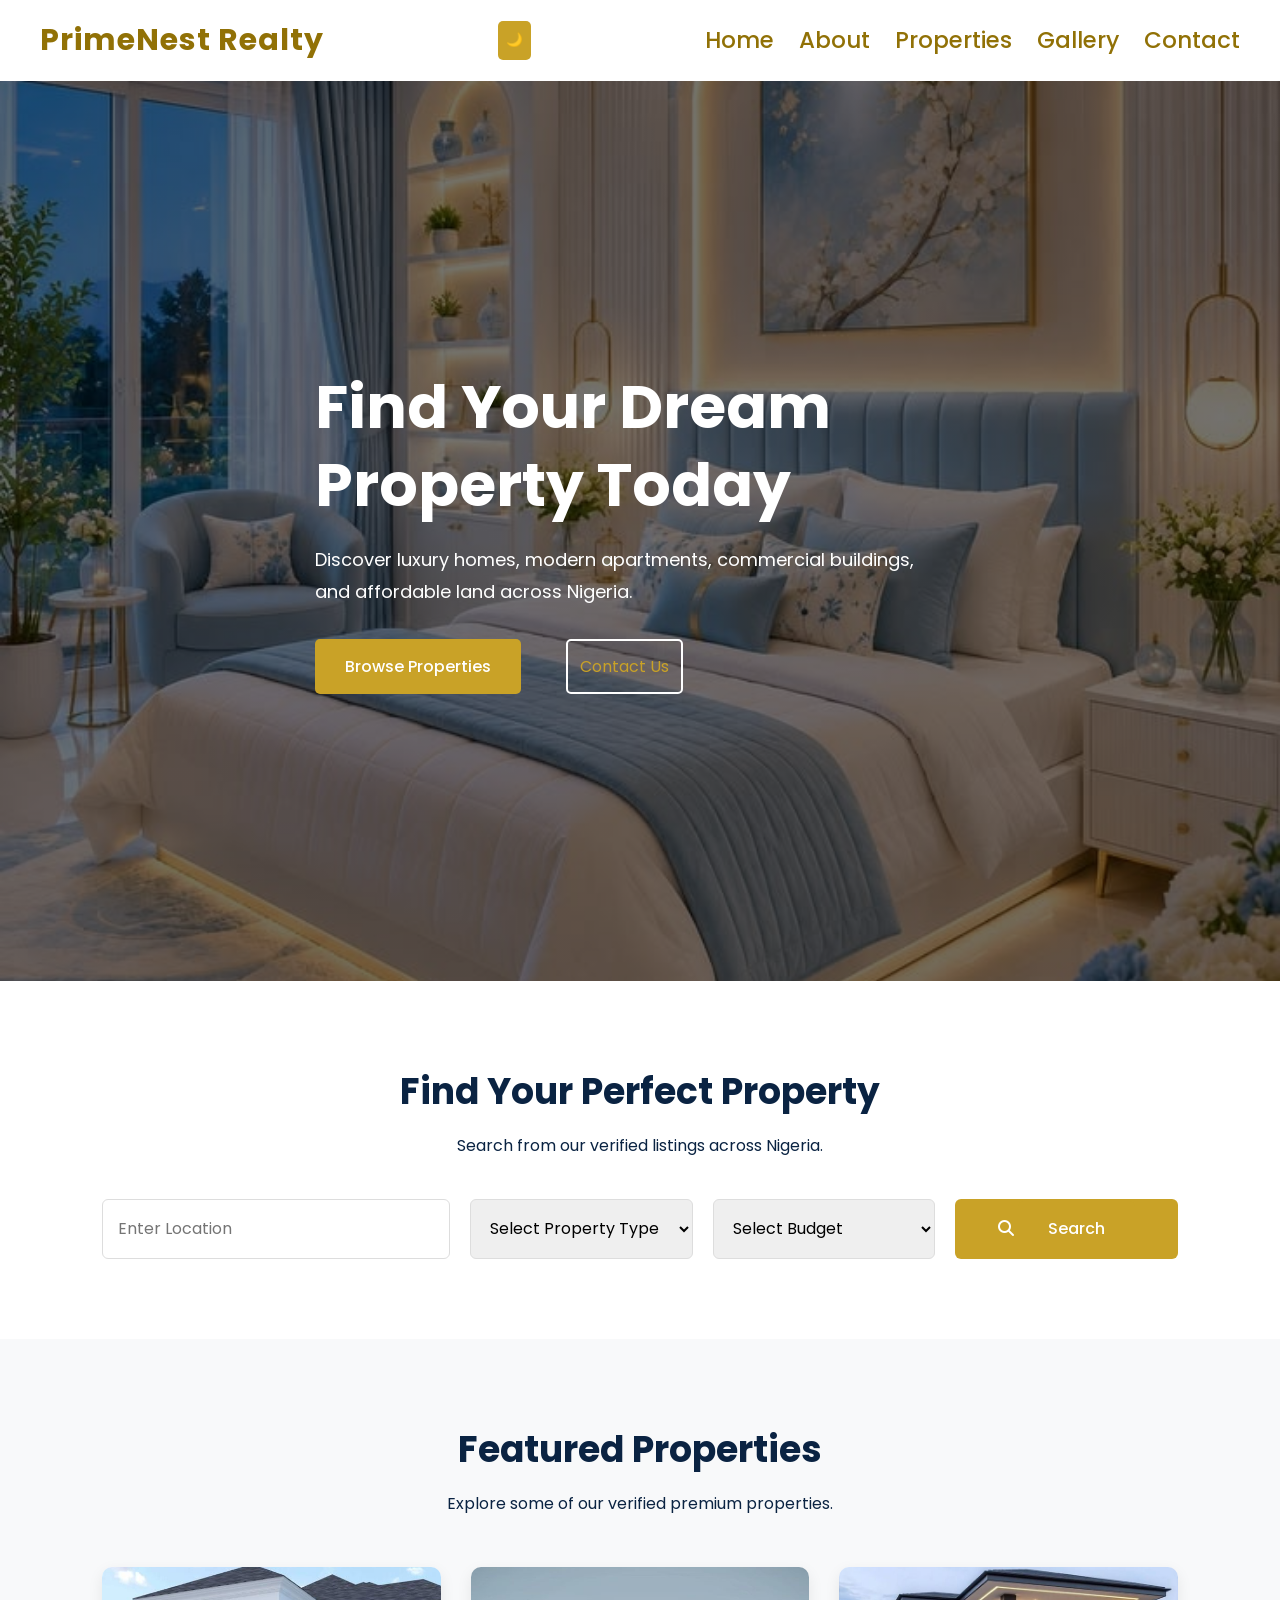
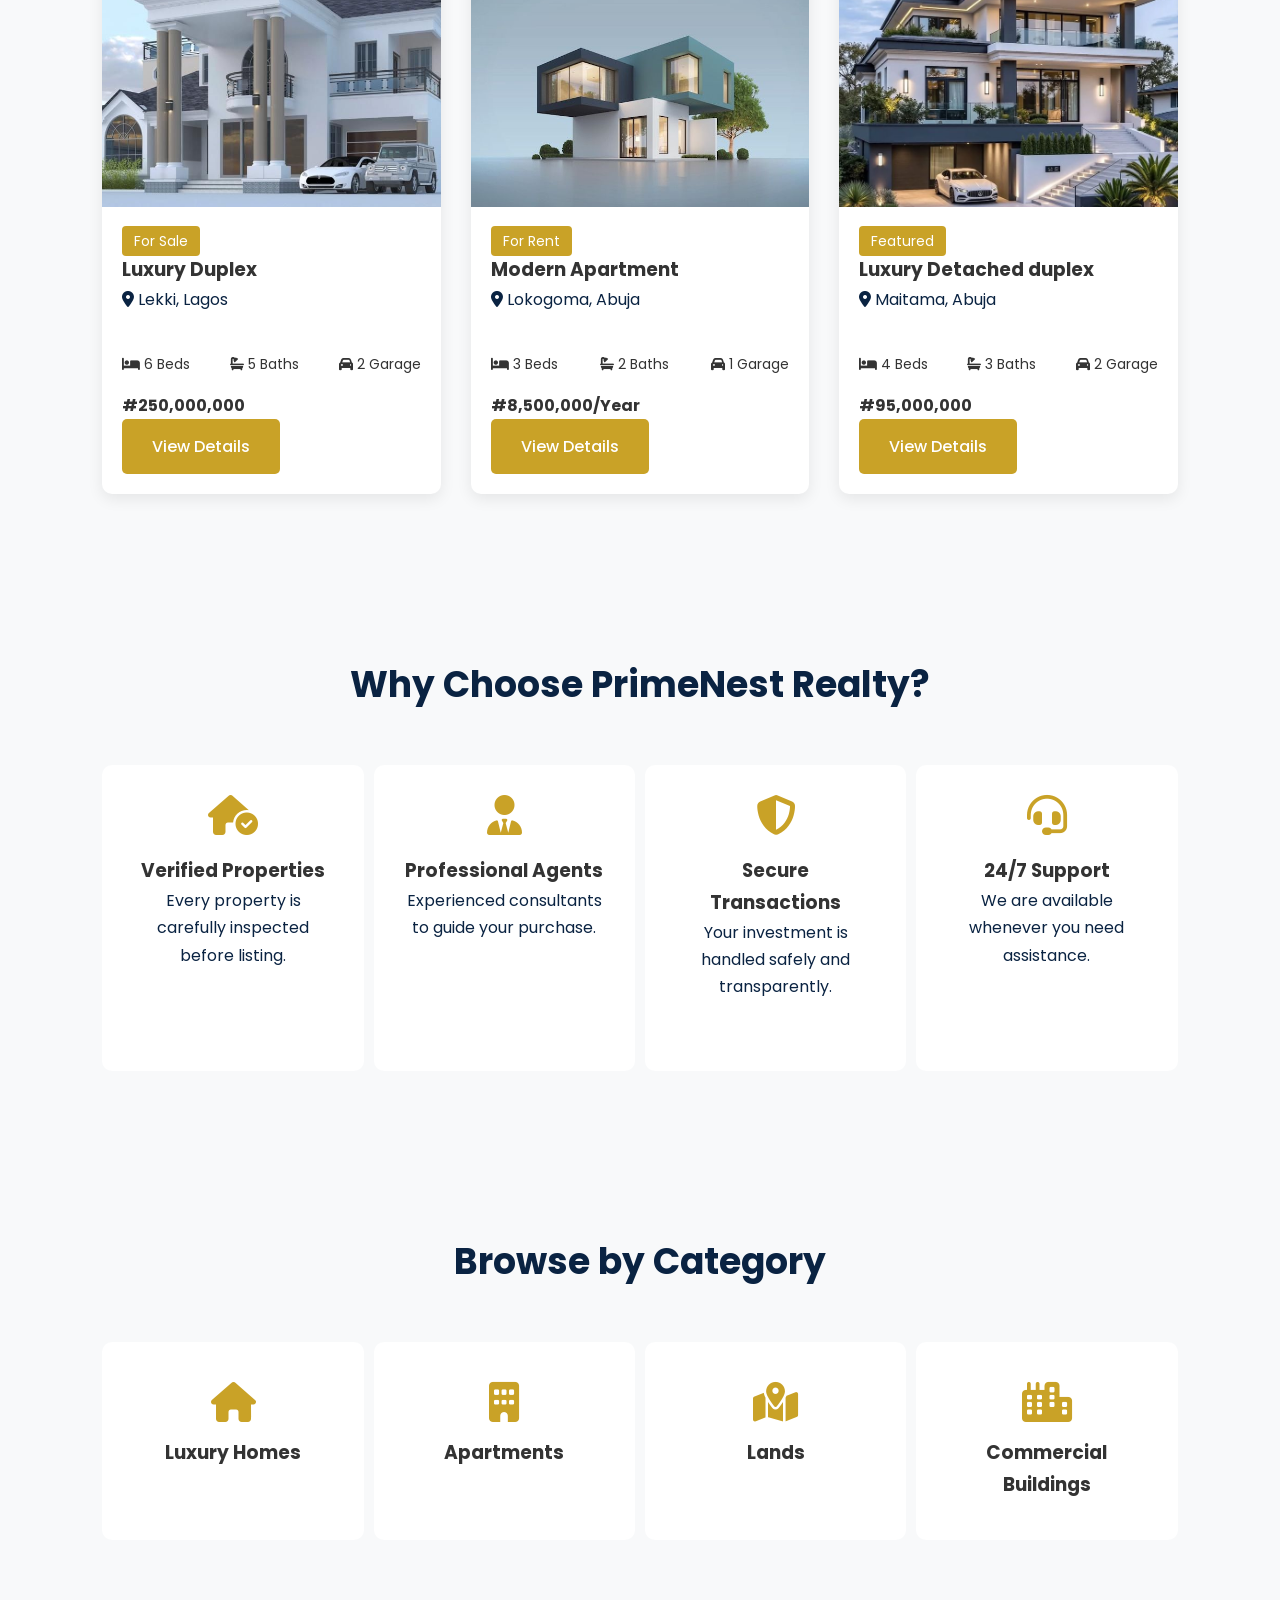
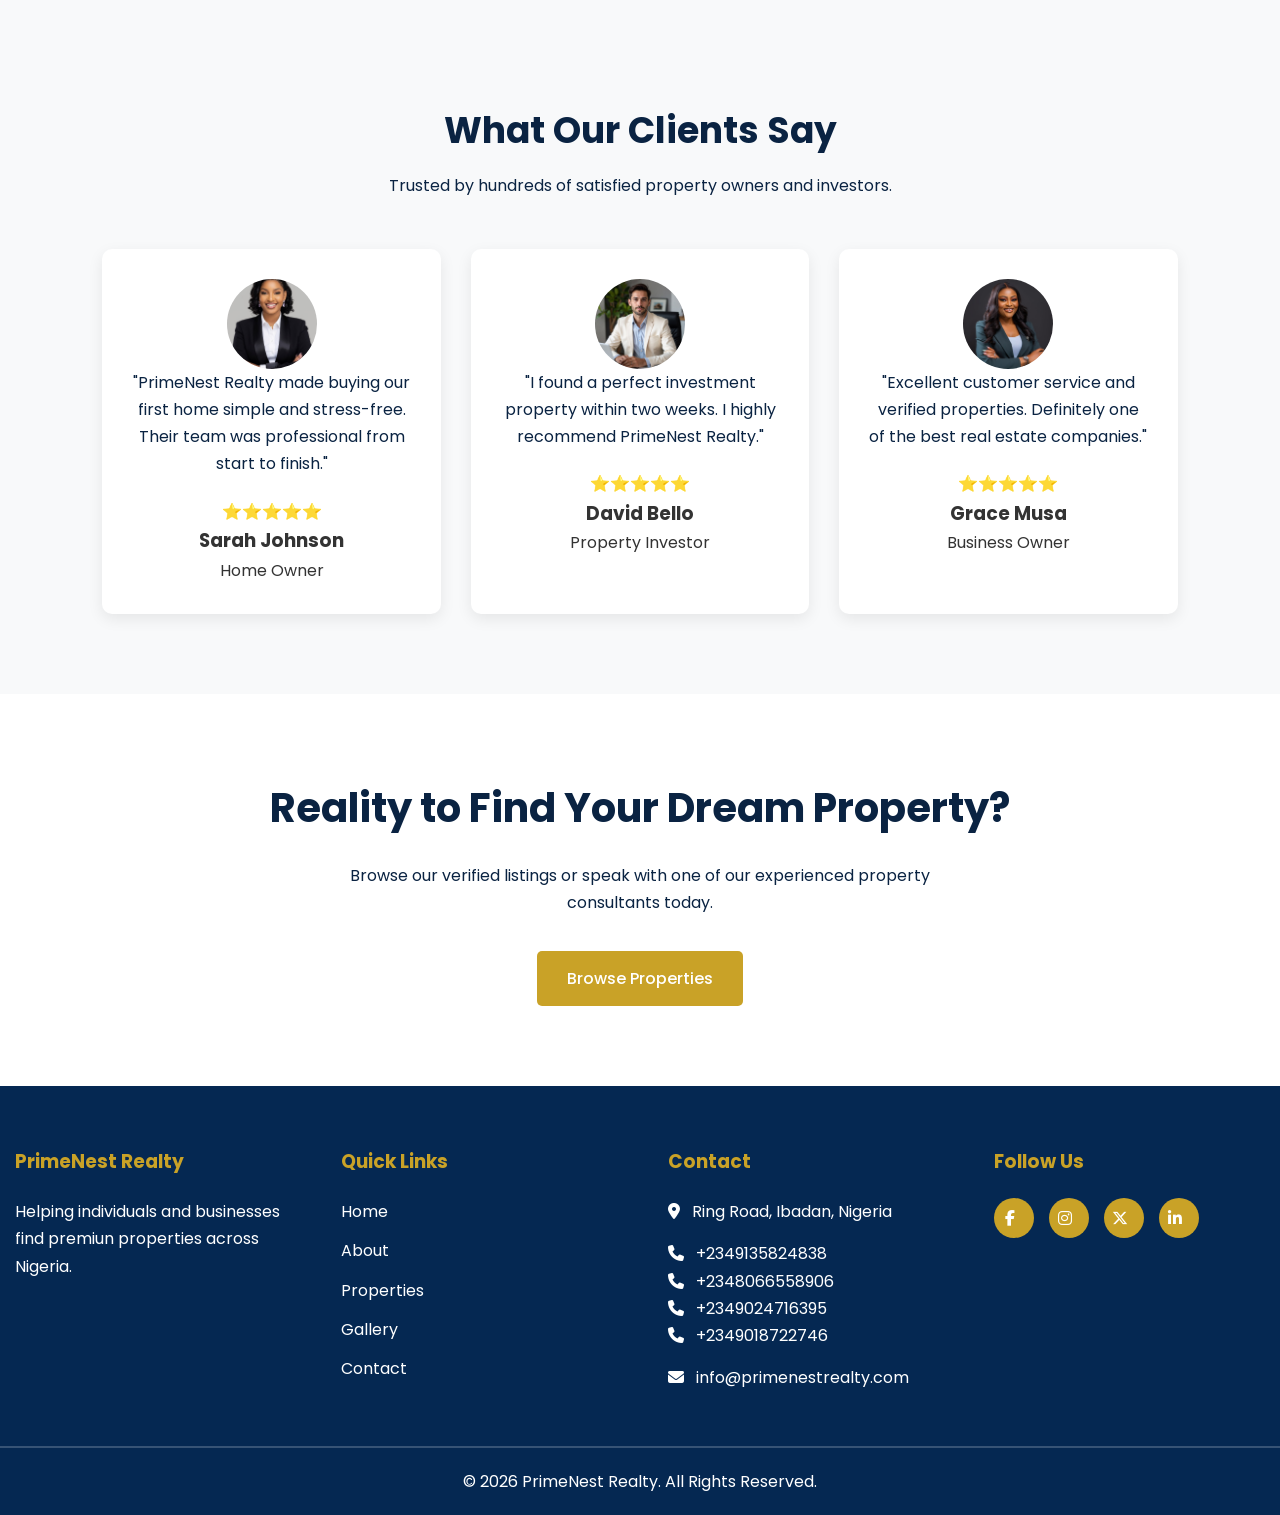
==== commit ffb24971: "Restore original image mapping and missing files from Second Project backup" ====
--- a/index.html
+++ b/index.html
@@ -94,7 +94,7 @@
             </div>
           </div>
           <div class="property-card">
-            <img src="images/gallery-exterior-1.jpg" alt="Modern Apartment" />
+            <img src="images/restored-image-1.jpg" alt="Modern Apartment" />
             <div class="property-info">
               <span class="property-tag">For Rent</span>
               <h3>Modern Apartment</h3>
@@ -191,7 +191,7 @@
         </div>
         <div class="testimonial-grid">
           <div class="testimonial-card">
-            <img src="images/testimonial-sarah.jpg" alt="Client" />
+            <img src="images/restored-image-2.jpg" alt="Client" />
             <p>
               "PrimeNest Realty made buying our first home simple and
               stress-free. Their team was professional from start to finish."
--- a/style.css
+++ b/style.css
@@ -79,37 +79,64 @@
     color:#fff;
 }*/
 
-.dark {
+body.dark {
   background: #121212;
-  color: white;
+  color: #e0e0e0;
 }
 
 body.dark header,
-body.dark section,
 body.dark footer,
+body.dark nav ul {
+  background: #1a1a1a;
+  color: #ffffff;
+}
+
+body.dark .search-section,
+body.dark .about-company,
+body.dark .team,
+body.dark .faq,
+body.dark .cta {
+  background: #121212;
+}
+
 body.dark .property-card,
-body.dark .about,
-body.dark .contact,
-body.dark .why-card {
+body.dark .why-card,
+body.dark .category-card,
+body.dark .testimonial-card,
+body.dark .info-card,
+body.dark .team-card,
+body.dark .value-card,
+body.dark .faq-item {
   background: #1e1e1e;
-  color: white;
-}
-
-body.dark .why-card h3 p {
-  color: white;
-}
+  color: #e0e0e0;
+  box-shadow: 0 5px 15px rgba(255, 255, 255, 0.05);
+}
+
+body.dark h1,
+body.dark h2,
+body.dark h3,
+body.dark h4,
+body.dark .container h2,
+body.dark .section-title h2,
+body.dark .about h2,
+body.dark .faq-item h3,
+body.dark .cta h2 {
+  color: #ffffff;
+}
+
+body.dark .container p,
+body.dark .about p,
+body.dark .team-card p,
+body.dark .testimonial-card p {
+  color: #cccccc;
+}
+
 body.dark input,
+body.dark select,
 body.dark textarea {
   background: #2a2a2a;
   color: white;
-  border: 1px solid #666;
-}
-
-body.dark button {
-  color: white;
-}
-body.dark a {
-  color: white;
+  border: 1px solid #444;
 }
 
 #dark-btn {
